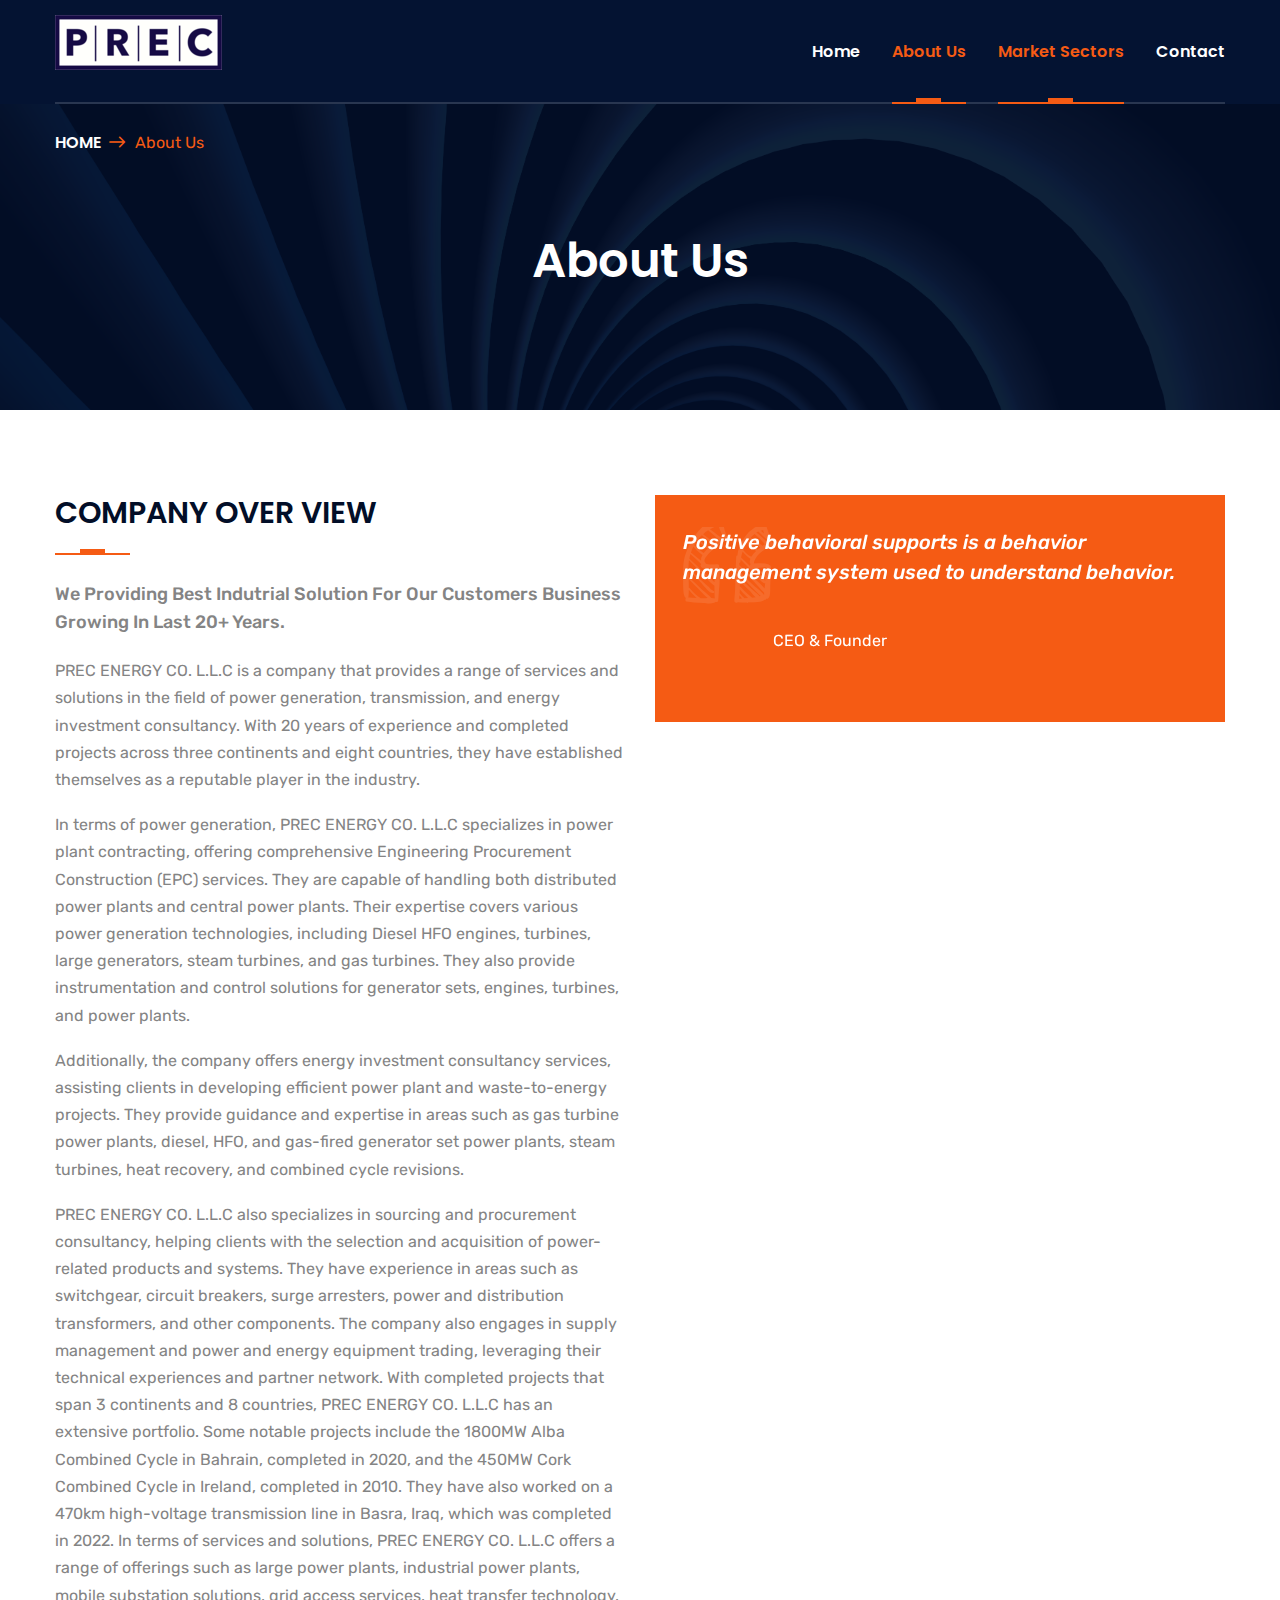
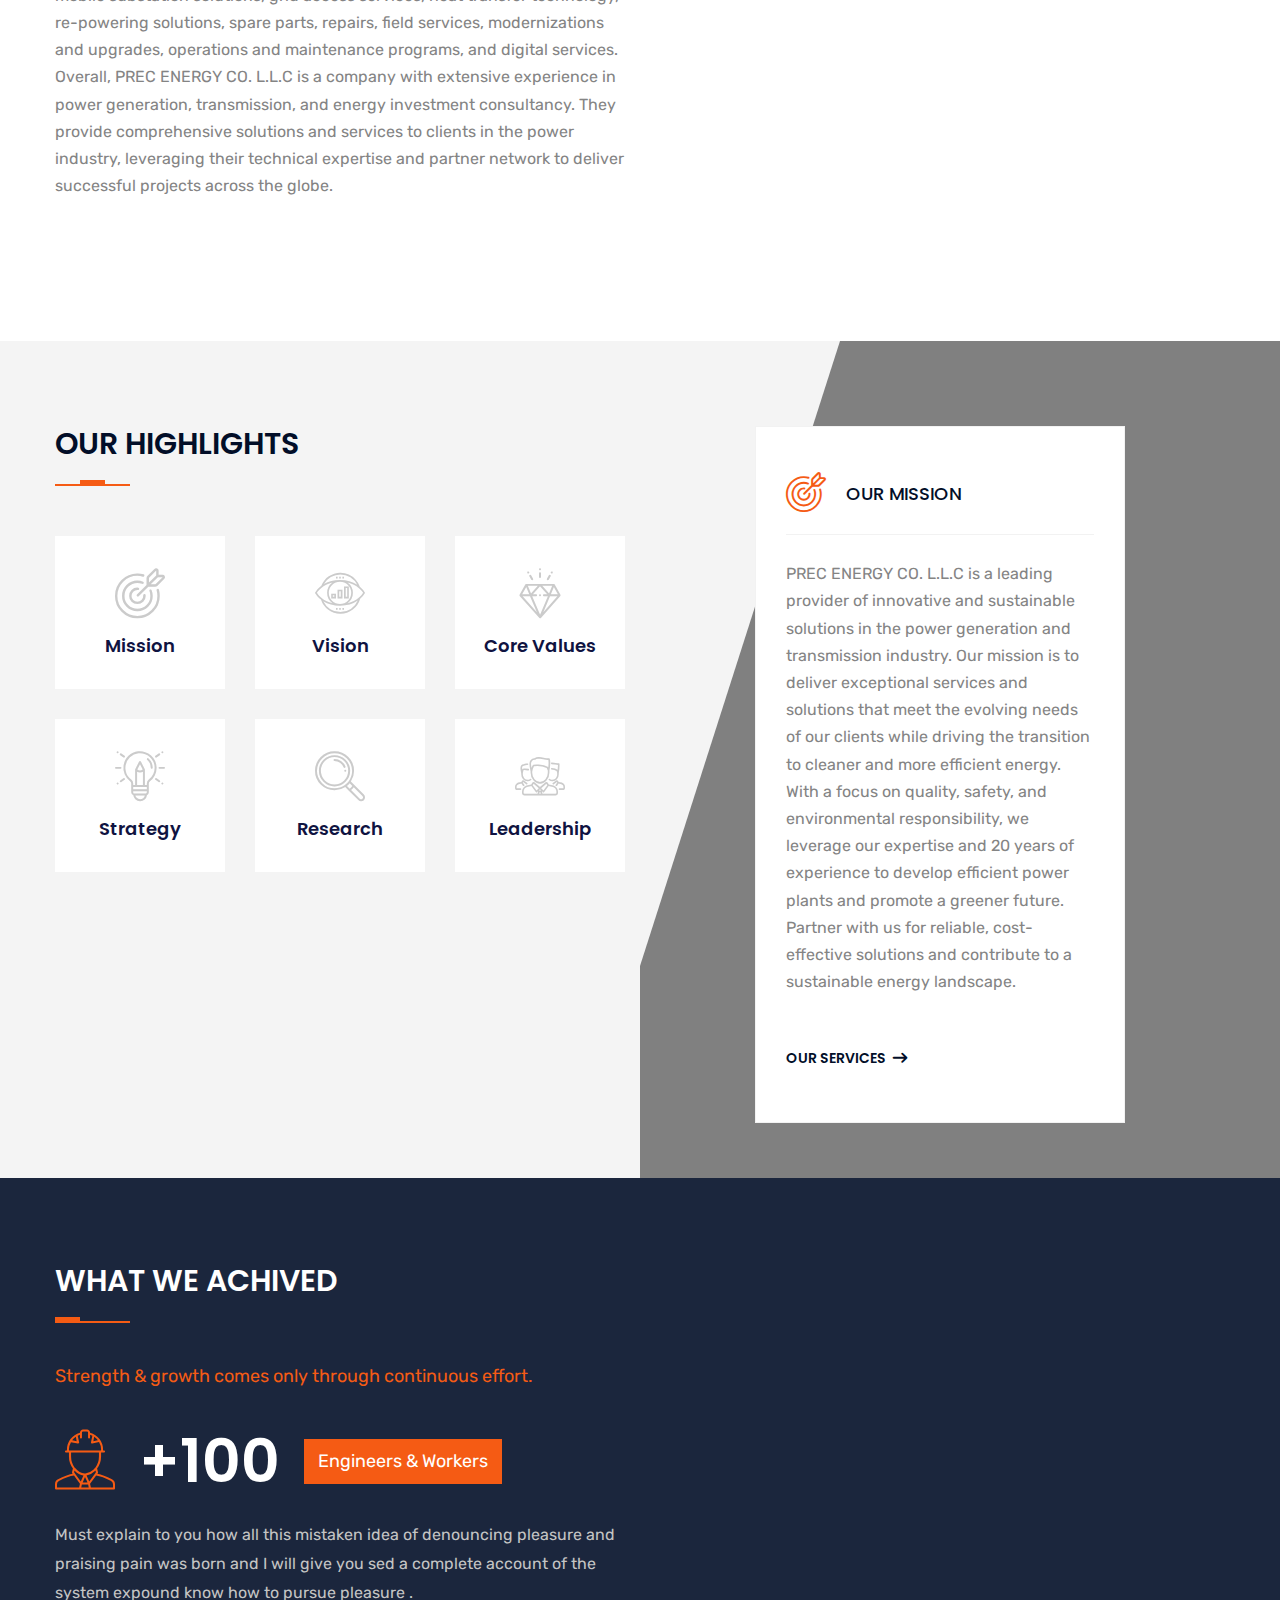
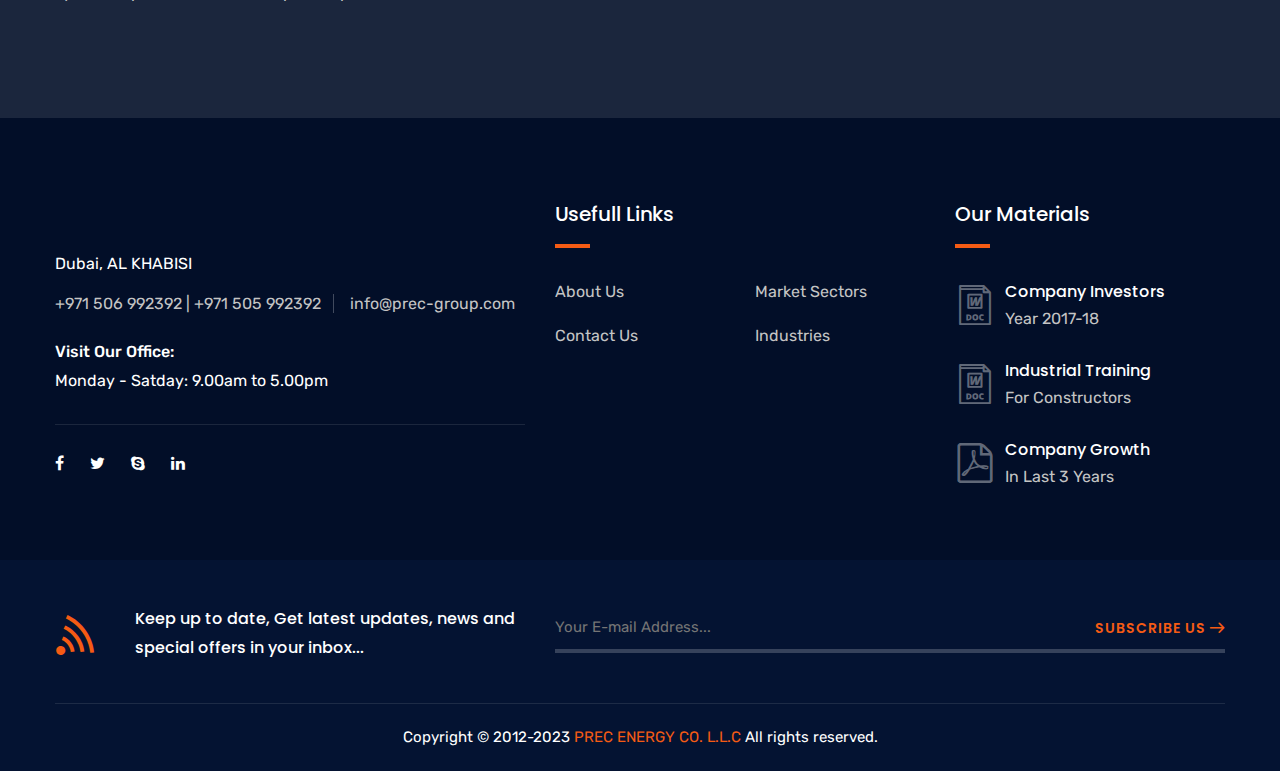
==== about.html @ f9bca12a "Update about.html" ====
<!DOCTYPE html>
<html>
<head>
<meta charset="utf-8">
<title>PREC ENERGY | About Us</title>
<!-- Stylesheets -->
<link href="css/bootstrap.css" rel="stylesheet">
<link href="css/style.css" rel="stylesheet">
<link href="css/responsive.css" rel="stylesheet">
<!--<link href="css/color.css" rel="stylesheet">-->

<link rel="shortcut icon" href="images/favicon.png" type="image/x-icon">
<link rel="icon" href="images/favicon.png" type="image/x-icon">
<!-- Responsive -->
<meta http-equiv="X-UA-Compatible" content="IE=edge">
<meta name="viewport" content="width=device-width, initial-scale=1.0, maximum-scale=1.0, user-scalable=0">
<!--[if lt IE 9]><script src="https://cdnjs.cloudflare.com/ajax/libs/html5shiv/3.7.3/html5shiv.js"></script><![endif]-->
<!--[if lt IE 9]><script src="js/respond.js"></script><![endif]-->
</head>

<body>

<div class="page-wrapper">
 	
    <!-- Preloader -->
    <div class="preloader"></div>
 	
    <!-- Main Header-->
    <header class="main-header">
    
        <!-- Main Box -->
    	<div class="main-box">
        	<div class="auto-container">
            	<div class="outer-container clearfix">
                    <!--Logo Box-->
                    <div class="logo-box">
                        <div class="logo"><a href="index.html"><img src="images/logo.png" alt=""></a></div>
                    </div>
                    
                    <!--Nav Outer-->
                    <div class="nav-outer clearfix">
                    
                        <!-- Main Menu -->
                        <nav class="main-menu">
                            <div class="navbar-header">
                                <!-- Toggle Button -->    	
                                <button type="button" class="navbar-toggle" data-toggle="collapse" data-target=".navbar-collapse">
                                    <span class="icon-bar"></span>
                                    <span class="icon-bar"></span>
                                    <span class="icon-bar"></span>
                                </button>
                            </div>
                            
                            <div class="navbar-collapse collapse clearfix">
                                <ul class="navigation clearfix">
                                    <li class="dropdown"><a href="#">Home</a>
                                    	<ul>
                                            <li><a href="index.html">Homepage</a></li>
                                            </li>
                                        </ul>
                                    </li>
                                    <li class="current"><a href="about.html">About us</a></li>
                                    <li class="current"><a href="#">Market Sectors</a>
                                    	<ul>
                                        </ul>
                                    </li>
                                    <li><a href="contact.html">Contact</a></li>
                                 </ul>
                            </div>
                        </nav>
                        <!-- Main Menu End-->
                        
                    
            	</div>    
            </div>
        </div>
    	
        <!--Sticky Header-->
        <div class="sticky-header">
        	<div class="auto-container">
            	
                <div class="outer-container clearfix">
                    <!--Logo Box-->
                    <div class="logo-box pull-left">
                        <div class="logo"><a href="index.html"><img src="images/logo-small.png" alt=""></a></div>
                    </div>
                    
                    <!--Nav Outer-->
                    <div class="nav-outer clearfix">
                        <!-- Main Menu -->
                        <nav class="main-menu">
                            <div class="navbar-header">
                                <!-- Toggle Button -->    	
                                <button type="button" class="navbar-toggle" data-toggle="collapse" data-target=".navbar-collapse">
                                    <span class="icon-bar"></span>
                                    <span class="icon-bar"></span>
                                    <span class="icon-bar"></span>
                                </button>
                            </div>
                            
                            <div class="navbar-collapse collapse clearfix">
                                <ul class="navigation clearfix">
                                    <li class="dropdown"><a href="#">Home</a>
                                    	<ul>
                                            <li><a href="index.html">Homepage</a></li>
                                                <ul>
                                                    <li><a href="index.html">Header</a></li>
                                                </ul>
                                            </li>
                                        </ul>
                                    </li>
                                    <li class="current dropdown"><a href="#">About Us</a>
                                    	<ul>
                                            <li><a href="about.html">About us</a></li>
                                        </ul>
                                    </li>
                                    <li class="dropdown"><a href="#">Market Sectors</a>
                                    	<ul>
                                            <li><a href="market-sectors.html">Market Sectors</a></li>
                                        </ul>
                                    </li>
                                    <li class="dropdown"><a href="#">Projects</a>
                                    	<ul>
                                            <li><a href="projects.html">Projects</a></li>
                                        </ul>
                                    </li>
                                    <li><a href="contact.html">Contact</a></li>
                                 </ul>
                            </div>
                        </nav>
                        <!-- Main Menu End-->
                        
                    </div>
                    <!--Nav Outer End-->
                    
            	</div>
                
            </div>
        </div>
        <!--End Sticky Header-->
        
    </header>
    <!--End Main Header -->
    
    <!--Page Title-->
    <section class="page-title" style="background-image:url(images/background/test.jpg)">
    	<div class="auto-container">
        	<ul class="page-breadcrumb">
            	<li><a href="index.html">Home</a></li>
                <li>About Us</li>
            </ul>
        	<h1>About Us</h1>
        </div>
    </section>
    <!--End Page Title-->
    
    <!--Company Section-->
    <section class="company-section">
    	<div class="auto-container">
        	<div class="row clearfix">
            	
                <!--Content Column-->
                <div class="content-column col-md-6 col-sm-12 col-xs-12">
                	<div class="inner-column">
                    	<div class="sec-title">
                        	<h2>Company Over View</h2>
                            <div class="separator centered"></div>
                        </div>
                        <div class="bold-text">We Providing Best Indutrial Solution For Our Customers Business Growing In Last 20+ Years.</div>
                        <div class="text">
                        	<p>PREC ENERGY CO. L.L.C is a company that provides a range of services and solutions in the field of power generation, transmission, and energy investment consultancy. With 20 years of experience and completed projects across three continents and eight countries, they have established themselves as a reputable player in the industry.</p>
                            <p>In terms of power generation, PREC ENERGY CO. L.L.C specializes in power plant contracting, offering comprehensive Engineering Procurement Construction (EPC) services. They are capable of handling both distributed power plants and central power plants. Their expertise covers various power generation technologies, including Diesel HFO engines, turbines, large generators, steam turbines, and gas turbines. They also provide instrumentation and control solutions for generator sets, engines, turbines, and power plants.</p>
			<p>Additionally, the company offers energy investment consultancy services, assisting clients in developing efficient power plant and waste-to-energy projects. They provide guidance and expertise in areas such as gas turbine power plants, diesel, HFO, and gas-fired generator set power plants, steam turbines, heat recovery, and combined cycle revisions.</p>
			<p>PREC ENERGY CO. L.L.C also specializes in sourcing and procurement consultancy, helping clients with the selection and acquisition of power-related products and systems. They have experience in areas such as switchgear, circuit breakers, surge arresters, power and distribution transformers, and other components.

The company also engages in supply management and power and energy equipment trading, leveraging their technical experiences and partner network.

With completed projects that span 3 continents and 8 countries, PREC ENERGY CO. L.L.C has an extensive portfolio. Some notable projects include the 1800MW Alba Combined Cycle in Bahrain, completed in 2020, and the 450MW Cork Combined Cycle in Ireland, completed in 2010. They have also worked on a 470km high-voltage transmission line in Basra, Iraq, which was completed in 2022.

In terms of services and solutions, PREC ENERGY CO. L.L.C offers a range of offerings such as large power plants, industrial power plants, mobile substation solutions, grid access services, heat transfer technology, re-powering solutions, spare parts, repairs, field services, modernizations and upgrades, operations and maintenance programs, and digital services.

Overall, PREC ENERGY CO. L.L.C is a company with extensive experience in power generation, transmission, and energy investment consultancy. They provide comprehensive solutions and services to clients in the power industry, leveraging their technical expertise and partner network to deliver successful projects across the globe.</p>
                        </div>
                        <div class="signature"><img src="images/resource/signature.png" alt="" /></div>
                    </div>
                </div>
                
                <!--Image Column-->
                <div class="image-column col-md-6 col-sm-12 col-xs-12">
                	<div class="inner-column">
                    	<div class="image">
                        	<img src="images/resource/company.jpg" alt="" />
                        </div>
                        <div class="carousel-box">
                        	<div class="single-item-carousel owl-carousel owl-box">
                            
                                <div class="testimonial-block-six">
                                    <div class="inner">
                                        <div class="quote-icon">
                                            <span class="icon flaticon-left-quote-sketch"></span>
                                        </div>
                                        <div class="text">Positive behavioral supports is a behavior management system used to understand behavior. </div>
                                        <div class="author-box">
                                            <div class="author-inner">
                                                <div class="image"><img src="images/resource/author-6.jpg" alt="" /></div>
                                                <div class="designation">CEO & Founder</div>
                                            </div>
                                        </div>
                                    </div>
                                </div>
                                
                                <div class="testimonial-block-six">
                                    <div class="inner">
                                        <div class="quote-icon">
                                            <span class="icon flaticon-left-quote-sketch"></span>
                                        </div>
                                        <div class="text">Positive behavioral supports is a behavior management system used to understand behavior. </div>
                                        <div class="author-box">
                                            <div class="author-inner">
                                                <div class="image"><img src="images/resource/author-6.jpg" alt="" /></div>
                                                <div class="designation">CEO & Founder</div>
                                            </div>
                                        </div>
                                    </div>
                                </div>
                                
                                <div class="testimonial-block-six">
                                    <div class="inner">
                                        <div class="quote-icon">
                                            <span class="icon flaticon-left-quote-sketch"></span>
                                        </div>
                                        <div class="text">Positive behavioral supports is a behavior management system used to understand behavior. </div>
                                        <div class="author-box">
                                            <div class="author-inner">
                                                <div class="image"><img src="images/resource/author-6.jpg" alt="" /></div>
                                                <div class="designation">CEO & Founder</div>
                                            </div>
                                        </div>
                                    </div>
                                </div>
                                
                            </div>
                        </div>
                    </div>
                </div>
                
            </div>
        </div>
    </section>
    <!--End Company Section-->
    
    <!--Highlights Section-->
    <section class="highlights-section">
    	<div class="image-layer" style="background-image:url(images/background/10.jpg)"></div>
    	<div class="auto-container">
        	<div class="row clearfix">
            	
                <!--Content Column-->
                <div class="content-column col-md-6 col-sm-12 col-xs-12">
                	<div class="inner-column">
                    	<div class="sec-title">
                        	<h2>Our Highlights</h2>
                            <div class="separator centered"></div>
                        </div>
                        
                        <div class="row clearfix">
                        	
                            <!--Hightlight Block-->
                            <div class="hightlight-block col-md-4 col-sm-6 col-xs-12">
                            	<div class="hightlight-inner">
                                	<div class="icon-box">
                                    	<span class="icon flaticon-target"></span>
                                    </div>
                                    <h3>Mission</h3>
                                    <a href="#" class="overlay-link"></a>
                                </div>
                            </div>
                            
                            <!--Hightlight Block-->
                            <div class="hightlight-block col-md-4 col-sm-6 col-xs-12">
                            	<div class="hightlight-inner">
                                	<div class="icon-box">
                                    	<span class="icon flaticon-graph"></span>
                                    </div>
                                    <h3>Vision</h3>
                                    <a href="#" class="overlay-link"></a>
                                </div>
                            </div>
                            
                            <!--Hightlight Block-->
                            <div class="hightlight-block col-md-4 col-sm-6 col-xs-12">
                            	<div class="hightlight-inner">
                                	<div class="icon-box">
                                    	<span class="icon flaticon-quality"></span>
                                    </div>
                                    <h3>Core Values</h3>
                                    <a href="#" class="overlay-link"></a>
                                </div>
                            </div>
                            
                            <!--Hightlight Block-->
                            <div class="hightlight-block col-md-4 col-sm-6 col-xs-12">
                            	<div class="hightlight-inner">
                                	<div class="icon-box">
                                    	<span class="icon flaticon-idea"></span>
                                    </div>
                                    <h3>Strategy</h3>
                                    <a href="#" class="overlay-link"></a>
                                </div>
                            </div>
                            
                            <!--Hightlight Block-->
                            <div class="hightlight-block col-md-4 col-sm-6 col-xs-12">
                            	<div class="hightlight-inner">
                                	<div class="icon-box">
                                    	<span class="icon flaticon-loupe"></span>
                                    </div>
                                    <h3>Research</h3>
                                    <a href="#" class="overlay-link"></a>
                                </div>
                            </div>
                            
                            <!--Hightlight Block-->
                            <div class="hightlight-block col-md-4 col-sm-6 col-xs-12">
                            	<div class="hightlight-inner">
                                	<div class="icon-box">
                                    	<span class="icon flaticon-people-1"></span>
                                    </div>
                                    <h3>Leadership</h3>
                                    <a href="#" class="overlay-link"></a>
                                </div>
                            </div>
                            
                        </div>
                        
                    </div>
                </div>
                
                <!--Services Column-->
                <div class="services-column col-md-6 col-sm-12 col-xs-12">
                	<div class="inner-column">
                        <div class="upper-box">
                            <div class="icon flaticon-target"></div>
                            <h2>Our Mission</h2>
                        </div>
                        <div class="text">PREC ENERGY CO. L.L.C is a leading provider of innovative and sustainable solutions in the power generation and transmission industry. Our mission is to deliver exceptional services and solutions that meet the evolving needs of our clients while driving the transition to cleaner and more efficient energy. With a focus on quality, safety, and environmental responsibility, we leverage our expertise and 20 years of experience to develop efficient power plants and promote a greener future. Partner with us for reliable, cost-effective solutions and contribute to a sustainable energy landscape.</div>
                        <a href="market-sectors.html" class="services">Our Services <span class="icon flaticon-arrow-pointing-to-right"></span></a>
                    </div>
                </div>
                
            </div>
        </div>
    </section>
    <!--End Highlights Section-->
    
    
    <!--Achived Section-->
    <section class="achived-section" style="background-image:url(images/background/11.jpg)">
    	<div class="auto-container">
        	<div class="row clearfix">
            	
                <!--Title Column-->
                <div class="title-column col-md-6 col-sm-12 col-xs-12">
                	<div class="inner-column">
                    	<div class="sec-title light">
                        	<h2>What We Achived</h2>
                            <div class="separator"></div>
                        </div>
                        <div class="title">Strength & growth comes only through continuous effort.</div>
                        <ul class="achived-list">
                        	<li class="icon flaticon-engineer"></li>
                            <li class="number">+100</li>
                            <li><a href="#">Engineers & Workers</a></li>
                        </ul>
                        <div class="text">Must explain to you how all this mistaken idea of denouncing pleasure and praising pain was born and I will give you sed a complete account of the system expound  know how to pursue pleasure .</div>
                    </div>
                </div>
                <!--Graph Column-->
                <div class="graph-column col-md-6 col-sm-12 col-xs-12">
                	<div class="inner-column">
                    	
                        <!--Progress Levels-->
                        <div class="progress-levels">
                            <div class="row clearfix">
                            
                                <!--Skill Box-->
                                <div class="progress-box wow">
                                    <div class="inner count-box">
                                        <div class="bar">
                                            <div class="bar-innner">
                                                <div class="bar-fill" data-percent="90">
                                                	<div class="skill-percent">
                                                		<span class="count-text" data-speed="3000" data-stop="95">0</span>
                                                		<span class="percent">%</span>
                                                    </div>
                                                </div>
                                            </div>
                                        </div>
                                        <div class="text">Production</div>
                                    </div>
                                </div>
                                
                                <!--Skill Box-->
                                <div class="progress-box wow">
                                    <div class="inner count-box">
                                        <div class="bar">
                                            <div class="bar-innner">
                                                <div class="bar-fill" data-percent="45">
                                                	<div class="skill-percent">
                                                		<span class="count-text" data-speed="3000" data-stop="45">0</span>
                                                		<span class="percent">%</span>
                                                    </div>
                                                </div>
                                            </div>
                                        </div>
                                        <div class="text">EPC Works</div>
                                    </div>
                                </div>
                                
                                <!--Skill Box-->
                                <div class="progress-box wow">
                                    <div class="inner count-box">
                                        <div class="bar">
                                            <div class="bar-innner">
                                                <div class="bar-fill" data-percent="85">
                                                	<div class="skill-percent">
                                                		<span class="count-text" data-speed="3000" data-stop="85">0</span>
                                                		<span class="percent">%</span>
                                                    </div>
                                                </div>
                                            </div>
                                        </div>
                                        <div class="text">Domestic</div>
                                    </div>
                                </div>
                                
                                <!--Skill Box-->
                                <div class="progress-box wow">
                                    <div class="inner count-box">
                                        <div class="bar">
                                            <div class="bar-innner">
                                                <div class="bar-fill" data-percent="70">
                                                	<div class="skill-percent">
                                                		<span class="count-text" data-speed="3000" data-stop="70">0</span>
                                                		<span class="percent">%</span>
                                                    </div>
                                                </div>
                                            </div>
                                        </div>
                                        <div class="text">International</div>
                                    </div>
                                </div>
                                
                                <!--Skill Box-->
                                <div class="progress-box wow">
                                    <div class="inner count-box">
                                        <div class="bar">
                                            <div class="bar-innner">
                                                <div class="bar-fill" data-percent="90">
                                                	<div class="skill-percent">
                                                		<span class="count-text" data-speed="3000" data-stop="100">0</span>
                                                		<span class="percent">%</span>
                                                    </div>
                                                </div>
                                            </div>
                                        </div>
                                        <div class="text">Satisfaction</div>
                                    </div>
                                </div>
                                
                            </div>
                        </div>
                        
                    </div>
                </div>
                
            </div>
        </div>
    </section>
    <!--End Achived Section-->

    
    <!--Main Footer-->
    <footer class="main-footer">
    	<div class="auto-container">
        	<!--Widgets Section-->
            <div class="widgets-section">
            	<div class="row clearfix">
                	
                    <!--Column-->
                    <div class="column col-md-5 col-sm-6 col-xs-12">
						<div class="footer-widget logo-widget">
							<div class="logo">
                            	<a href="index.html"><img src="images/footer-logo.png" alt="" /></a>
                            </div>
                            <div class="widget-content">
                            	<div class="text">Dubai, AL KHABISI</div>
                                <ul class="list">
                                	<li> +971 506 992392 | +971 505 992392 </li>
                                    <li>info@prec-group.com</li>
                                </ul>
                                <div class="timing">
                                	<span>Visit Our Office:</span>Monday - Satday: 9.00am to 5.00pm
                                </div>
                                <ul class="social-icon-one">
                                    <li><a href="#"><span class="fa fa-facebook"></span></a></li>
                                    <li><a href="#"><span class="fa fa-twitter"></span></a></li>
                                    <li><a href="#"><span class="fa fa-skype"></span></a></li>
                                    <li><a href="#"><span class="fa fa-linkedin"></span></a></li>
                                </ul>
                            </div>
                        </div>
                    </div>
                    
                    <!--Column-->
                    <div class="column col-md-4 col-sm-6 col-xs-12">
						<div class="footer-widget links-widget">
                        	<div class="footer-title">
                            	<h2>Usefull Links</h2>
                            </div>
                            <div class="row clearfix">
                                <div class="column col-md-6 col-sm-6 col-xs-12">
                                	<ul class="links">
                                    	<li><a href="#">About Us</a></li>
                                        <li><a href="#">Contact Us</a></li>
                                    </ul>
                                </div>
                                <div class="column col-md-6 col-sm-6 col-xs-12">
                                	<ul class="links">
                                    	<li><a href="#">Market Sectors</a></li>
                                        <li><a href="#">Industries</a></li>
                                    </ul>
                                </div>
                            </div>
                        </div>
                    </div>
                    
                    <!--Column-->
                    <div class="column col-md-3 col-sm-6 col-xs-12">
						<div class="footer-widget material-widget">
                        	<div class="footer-title">
                            	<h2>Our Materials</h2>
                            </div>
                            <ul class="list-style-two">
                            	<li><span class="icon flaticon-doc"></span><a href="#">Company Investors</a>Year 2017-18</li>
                                <li><span class="icon flaticon-doc"></span><a href="#">Industrial Training</a>For Constructors</li>
                                <li><span class="icon flaticon-pdf"></span><a href="#">Company Growth</a>In Last 3 Years</li>
                            </ul>
                        </div>
                    </div>
                    
                </div>
            </div>
        </div>
        <div class="footer-bottom">
        	<div class="auto-container">
                <div class="row clearfix">
                    
                    <!--Title Column-->
                    <div class="title-column col-md-5 col-sm-12 col-xs-12">
                        <div class="text"><span class="icon flaticon-rss-updates-subscription"></span> Keep up to date, Get latest updates, news and special offers in your inbox...</div>
                    </div>
                    <!--Subscribe Column-->
                    <div class="subscribe-column col-md-7 col-sm-12 col-xs-12">
                        <div class="subscribe-form">
                            <form method="post" action="contact.html">
                                <div class="form-group">
                                    <input type="email" name="email" value="" placeholder="Your E-mail Address..." required="">
                                    <button type="submit" class="theme-btn">Subscribe Us <span class="flaticon-right-arrow-1"></span></button>
                                </div>
                            </form>
                        </div>
                    </div>
                    
                </div>
                
                <div class="copyright">Copyright © 2012-2023 <a href="#">PREC ENERGY CO. L.L.C</a> All rights reserved.</div>
                
            </div>
        </div>
    </footer>
    
</div>
<!--End pagewrapper-->

<!--Scroll to top-->
<div class="scroll-to-top scroll-to-target" data-target="html"><span class="icon fa fa-angle-double-up"></span></div>

<script src="js/jquery.js"></script>
<script src="js/bootstrap.min.js"></script>
<script src="js/jquery.fancybox.js"></script>
<script src="js/owl.js"></script>
<script src="js/wow.js"></script>
<script src="js/jquery-ui.js"></script>
<script src="js/knob.js"></script>
<script src="js/appear.js"></script>
<script src="js/script.js"></script>

</body>
</html>
---- css/style.css ----
/* The Metron - Industry and Factory HTML Template */

/************ TABLE OF CONTENTS ***************
1. Fonts
2. Reset
3. Global
4. Main Header / Style Two / Style Three
5. Main Slider
6. Services Section
7. Score Section
8. Features Section
9. Marketing Section
10. Case Section
11. Testimonial Section
12. Pricing Section
13. Partners Section
14. Main Footer
15. Page Title
16. Accordian Section
17. Sidebar Widgets
18. Quote Form Section
19. About Section
20. Team Section
21. Clients Section
22. Seo Section
23. Error Section
24. Comming Soon Section
25. Pricing Section
26. Contact Form Section

**********************************************/

@import url('https://fonts.googleapis.com/css?family=Hind:300,400,500,600,700|Poppins:100,100i,200,200i,300,300i,400,400i,500,500i,600,600i,700,700i,800,800i,900,900i|Rubik:300,300i,400,400i,500,500i,700,700i,900,900i');

/*font-family: 'Rubik', sans-serif;
font-family: 'Poppins', sans-serif;
font-family: 'Hind', sans-serif;*/

@import url('font-awesome.css');
@import url('flaticon.css');
@import url('animate.css');
@import url('hover.css');
@import url('owl.css');
@import url('jquery-ui.css');
@import url('jquery.fancybox.min.css');
@import url('jquery.bootstrap-touchspin.css');

/*** 

====================================================================
	Reset
====================================================================

 ***/
 
* {
	margin:0px;
	padding:0px;
	border:none;
	outline:none;
}

/*** 

====================================================================
	Global Settings
====================================================================

 ***/

body {
	font-size:15px;
	color:#777777;
	line-height:1.8em;
	font-weight:400;
	background:#ffffff;
	-webkit-font-smoothing: antialiased;
	-moz-font-smoothing: antialiased;
	font-family: 'Rubik', sans-serif;
}

a{
	text-decoration:none;
	cursor:pointer;
	color:#f55b14;
}

a:hover,a:focus,a:visited{
	text-decoration:none;
	outline:none;
}

h1,h2,h3,h4,h5,h6 {
	position:relative;
	font-weight:normal;
	margin:0px;
	background:none;
	line-height:1.6em;
	font-family: 'Poppins', sans-serif;
}

input,button,select,textarea{
	font-family: 'Rubik', sans-serif;
}

textarea{
	overflow:hidden;	
}

.theme_color{
	color:#f55b14;
}

p,.text{
	position:relative;
	line-height:1.8em;	
	font-family: 'Rubik', sans-serif;
}

.page-wrapper section{
	position:relative;
	z-index:5;	
}

.strike-through{
	text-decoration:line-through;	
}

.auto-container{
	position:static;
	max-width:1200px;
	padding:0px 15px;
	margin:0 auto;
}

.page-wrapper{
	position:relative;
	margin:0 auto;
	width:100%;
	min-width:300px;
}

.grey-bg{
	background-color:#f8f8f8;
}

ul,li{
	list-style:none;
	padding:0px;
	margin:0px;	
}

.theme-btn{
	display:inline-block;
	transition:all 0.3s ease;
	-moz-transition:all 0.3s ease;
	-webkit-transition:all 0.3s ease;
	-ms-transition:all 0.3s ease;
	-o-transition:all 0.3s ease;
}

.centered{
	text-align:center;	
}

/*List Style One*/

.list-style-one{
	position:relative;
}

.list-style-one li{
	position:relative;
	padding-left:48px;
	margin-bottom:22px;
	color:#848484;
	font-size:16px;
	font-weight:400;
}

.list-style-one li strong{
	position:relative;
	display:block;
	color:#020e28;
	font-size:18px;
	font-weight:500;
}

.list-style-one li:before{
	position:absolute;
	content: "\f12a";
	left:0px;
	top:14px;
	color:#f55b14;
	font-size:22px;
	font-family: "Flaticon";
}

/*List Style Two*/

.list-style-two{
	position:relative;
}

.list-style-two li{
	position:relative;
	padding-left:50px;
	color:#c4c4c4;
	font-size:16px;
	margin-bottom:25px;
}

.list-style-two li .icon{
	position:absolute;
	left:0px;
	top:7px;
	line-height:1em;
	font-size:40px;
	font-weight:400;
	transition:all 0.3s ease;
	-moz-transition:all 0.3s ease;
	-webkit-transition:all 0.3s ease;
	-ms-transition:all 0.3s ease;
	-o-transition:all 0.3s ease;
	color:rgba(255,255,255,0.40);
}

.list-style-two li a{
	position:relative;
	font-weight:500;
	display:block;
	color:#ffffff;
	transition:all 0.3s ease;
	-moz-transition:all 0.3s ease;
	-webkit-transition:all 0.3s ease;
	-ms-transition:all 0.3s ease;
	-o-transition:all 0.3s ease;
	font-family: 'Poppins', sans-serif;
}

.list-style-two li:hover a{
	color:#f55b14;
	text-decoration:underline;
}

.list-style-two li:hover .icon{
	color:#f55b14;
}

/*List Style Three*/

.list-style-three{
	position:relative;
}

.list-style-three li{
	position:relative;
	margin-bottom:15px;
	color:#848484;
	font-size:15px;
	font-weight:400;
	padding-left:46px;
	padding-bottom:12px;
	border-bottom:1px solid #e6e6e6;
	font-family: 'Rubik', sans-serif;
}

.list-style-three li:last-child{
	margin-bottom:0px;
	padding-bottom:0px;
	border:none;
}

.list-style-three li .icon{
	position:absolute;
	left:0px;
	top:12px;
	color:#f55b14;
	line-height:1em;
	font-size:24px;
}

.list-style-three li strong{
	position:relative;
	color:#020e28;
	font-size:16px;
	font-weight:600;
	display:block;
	font-family: 'Poppins', sans-serif;
}

/*List Style Four*/

.list-style-four{
	position:relative;
}

.list-style-four li{
	position:relative;
	margin-bottom:6px;
	color:#ffffff;
	font-size:18px;
	font-weight:500;
	padding-left:30px;
}

.list-style-four li:before{
	position:absolute;
	content:'\f178';
	left:0px;
	top:3px;
	color:#ffffff;
	line-height:1em;
	font-size:16px;
	font-family: 'FontAwesome';
}

/*List Style Five*/

.list-style-five{
	position:relative;
}

.list-style-five li{
	position:relative;
	margin-bottom:15px;
	color:#848484;
	font-size:16px;
	font-weight:400;
	padding-left:30px;
}

.list-style-five li:before{
	position:absolute;
	content:'\f178';
	left:0px;
	top:3px;
	color:#f55b14;
	line-height:1em;
	font-size:16px;
	font-family: 'FontAwesome';
}

/*Btn Style One*/

.btn-style-one{
	position:relative;
	line-height:24px;
	color:#ffffff;
	font-size:14px;
	font-weight:600;
	background:#f55b14;
	display:inline-block;
	padding:13px 22px;
	border-radius:50px;
	letter-spacing:1px;
	text-transform:uppercase;
	border:2px solid #f55b14;
	transition:all 0.3s ease;
	-moz-transition:all 0.3s ease;
	-webkit-transition:all 0.3s ease;
	-ms-transition:all 0.3s ease;
	-o-transition:all 0.3s ease;
	font-family: 'Poppins', sans-serif;
}

.btn-style-one .icon{
	position:relative;
	top:2px;
	font-size:18px;
	margin-right:4px;
	margin-left:5px;
}

.btn-style-one:hover{
	color:#f55b14;
	border-color:#f55b14;
	background:none;
}

/*Btn Style Two*/

.btn-style-two{
	position:relative;
	line-height:24px;
	color:#ffffff;
	font-size:14px;
	font-weight:700;
	background:#020e28;
	display:inline-block;
	padding:12px 49px;
	border-radius:50px;
	text-transform:uppercase;
	border:2px solid #020e28;
	font-family: 'Poppins', sans-serif;
}

.btn-style-two:hover{
	color:#ffffff;
	background:#f55b14;
	border-color:#f55b14;
}

/*Btn Style Three*/

.btn-style-three{
	position:relative;
	line-height:24px;
	color:#ffffff;
	font-size:14px;
	font-weight:700;
	background:#f55b14;
	display:inline-block;
	padding:12px 49px;
	border-radius:50px;
	text-transform:uppercase;
	border:2px solid #f55b14;
	font-family: 'Poppins', sans-serif;
}

.btn-style-three:hover{
	color:#ffffff;
	background:#020e28;
	border-color:#020e28;
}

.preloader{ position:fixed; left:0px; top:0px; width:100%; height:100%; z-index:999999; background-color:#ffffff; background-position:center center; background-repeat:no-repeat; background-image:url(../images/icons/preloader.svg);}

img{
	display:inline-block;
	max-width:100%;
	height:auto;	
}

/*** 

====================================================================
	Fancy Box
====================================================================

***/

.fancybox-next span,
.fancybox-prev span{
	background-image:none !important;
	width:44px !important;
	height:44px !important;
	line-height:44px !important;
	text-align:center;
}

.fancybox-next span:before,
.fancybox-prev span:before{
	content:'';
	position:absolute;
	font-family: 'FontAwesome';
	left:0px;
	top:0px;
	font-size:12px;
	width:44px !important;
	height:44px !important;
	line-height:44px !important;
	background-color:rgba(28,28,28,0.40) !important;
	color:#ffffff;
	visibility:visible;
	transition: all 300ms ease;
	-webkit-transition: all 300ms ease;
	-ms-transition: all 300ms ease;
	-o-transition: all 300ms ease;
	-moz-transition: all 300ms ease;
}

.fancybox-next span:before{
	content:'\f178';
}

.fancybox-prev span:before{
	content:'\f177';
}

.fancybox-next:hover span:before,
.fancybox-prev:hover span:before{
	background-color:#ffffff !important;
	color:#000000;	
}

.fancybox-type-image .fancybox-close{
	right:0px;
	top:0px;
	width:45px;
	height:45px;
	background:url(../images/icons/icon-cross.png) center center no-repeat;
	background-color:rgba(17,17,17,0.50) !important;	
}

.fancybox-type-image .fancybox-close:hover{
	background-color:#000000 !important;	
}

.fancybox-type-image .fancybox-skin{
	padding:0px !important;	
}

/*** 

====================================================================
	Social Icon One
====================================================================

***/

.social-icon-one{
	position:relative;
}

.social-icon-one li{
	position:relative;
	margin-left:20px;
	display:inline-block;
}

.social-icon-one li a{
	position:relative;
	font-size:16px;
	color:#ffffff;
	-webkit-transition:all 300ms ease;
	-ms-transition:all 300ms ease;
	-o-transition:all 300ms ease;
	-moz-transition:all 300ms ease;
	transition:all 300ms ease;
}

.social-icon-one li a:hover{
	color:#f55b14;
}

/*** 

====================================================================
	Social Icon Two
====================================================================

***/

.social-icon-two{
	position:relative;
}

.social-icon-two li{
	position:relative;
	margin:0px 5px;
	display:inline-block;
}

.social-icon-two li a{
	position:relative;
	width:40px;
	height:40px;
	font-size:14px;
	color:#848484;
	line-height:40px;
	border-radius:50%;
	text-align:center;
	display:inline-block;
	background-color:#ffffff;
	-webkit-transition:all 300ms ease;
	-ms-transition:all 300ms ease;
	-o-transition:all 300ms ease;
	-moz-transition:all 300ms ease;
	transition:all 300ms ease;
}

.social-icon-two li a:hover{
	color:#ffffff;
	background-color:#f55b14;
}

/*** 

====================================================================
	Social Icon Three
====================================================================

***/

.social-icon-three{
	position:relative;
}

.social-icon-three li{
	position:relative;
	margin-right:15px;
	display:inline-block;
}

.social-icon-three li a{
	position:relative;
	font-size:14px;
	color:#9b9b9b;
	-webkit-transition:all 300ms ease;
	-ms-transition:all 300ms ease;
	-o-transition:all 300ms ease;
	-moz-transition:all 300ms ease;
	transition:all 300ms ease;
}

.social-icon-three li a:hover{
	color:#f55b14;
}

/*** 

====================================================================
	Scroll To Top style
====================================================================

***/

.scroll-to-top{
	position:fixed;
	bottom:15px;
	right:15px;
	width:40px;
	height:70px;
	color:#ffffff;
	font-size:24px;
	text-transform:uppercase;
	line-height:65px;
	text-align:center;
	z-index:99999;
	cursor:pointer;
	border-radius:50px;
	background:#f55b14;
	display:none;
	border:2px solid #f55b14;
	-webkit-transition:all 300ms ease;
	-ms-transition:all 300ms ease;
	-o-transition:all 300ms ease;
	-moz-transition:all 300ms ease;
	transition:all 300ms ease;		
}

.scroll-to-top:hover{
	color:#f55b14;
	background:none;
}

/*** 

====================================================================
	Main Header style
====================================================================

***/

.main-header{
	position:relative;
	left:0px;
	top:0px;
	z-index:999;
	width:100%;
	background-color:#041332;
}

.main-header .header-top{
	position:relative;
	background:#f4f4f4;
}

.main-header .header-top .top-left{
	position:relative;
	float:left;
	padding:16px 0px 15px;
}

.main-header .header-top .top-left .links{
	position:relative;
	float:left;
	
}

.main-header .header-top .top-left .links li{
	position:relative;
	float:left;
	margin-right:18px;
	line-height:1em;
	color:#ababab;
	padding-right:18px;
}

.main-header .header-top .top-left .links li:after{
	content:'';
	position:absolute;
	right:0px;
	top:50%;
	margin-top:-7px;
	height:15px;
	border-right:1px solid #c3c3c3;
}

.header-style-two .header-top .top-left .links li:after{
	border-color:rgba(255,255,255,0.15);
}

.main-header .header-top .top-left ul li:last-child{
	margin-right:0px;
	padding-right:0px;
}

.main-header .header-top .top-left .links li:last-child:after{
	display:none;	
}

.main-header .header-top .top-left .links li .icon{
	position:relative;
	top:0px;
	color:#f55b14;
	font-size:18px;
	line-height:24px;
	margin-right:10px;
}

.main-header .header-top .top-left .links li a{
	position:relative;
	line-height:22px;
	color:#020e28;
	font-size:16px;
	font-weight:400;
	-moz-transition:all 500ms ease;
	-webkit-transition:all 500ms ease;
	-ms-transition:all 500ms ease;
	-o-transition:all 500ms ease;
	transition:all 500ms ease;
}

.header-style-two .header-top .top-left .links li a{
	color:#ffffff;
}

.main-header .header-top .top-left .links li a:hover{
	color:#f55b14;
}

.main-header .header-top .top-right{
	position:relative;
	float:right;
	padding:16px 0px;
}

.main-header .header-top .top-right ul li{
	position:relative;
	color:#808080;
	font-size:14px;
	float:left;
	line-height:1.6em;
	margin-right:20px;
}

.main-header .header-top .top-right ul li span{
	position:relative;
	margin:0px 5px;
}

.main-header .header-top .top-right ul li a{
	position:relative;
	color:#020e28;
	font-size:16px;
	-moz-transition:all 500ms ease;
	-webkit-transition:all 500ms ease;
	-ms-transition:all 500ms ease;
	-o-transition:all 500ms ease;
	transition:all 500ms ease;
}

.header-style-two .header-top .top-right ul li a,
.header-style-three .header-upper-two .header-upper-left .language a{
	color:#ffffff;
}

.header-style-three .header-upper-two .header-upper-left .info-box{
	position:relative;
	padding-left:20px;
	margin-left:20px;
	display:inline-block;
	border-left:2px solid rgba(255,255,255,0.20);
}

.header-style-three .header-upper-two .info-box ul li{
	position:relative;
	color:#ffffff;
	font-size:16px;
}

.header-style-three .header-upper-two .info-box ul li span{
	display:block;
	color:#f55b14;
}

.main-header .header-top .top-right ul li a .icon{
	position:relative;
	margin-right:12px;
	color:#f55b14;
}

.main-header .header-top .top-right > ul > li > a:hover{
	color:#f55b14;
	text-decoration:underline;
}

.main-header .header-top .top-right > ul{
	position:relative;
	float:left;
}

.main-header .header-top .top-right > ul > li:last-child{
	margin-right:0px;
	padding-left:12px;
}

.main-header .header-top .top-right > ul > li:last-child::before{
	position:absolute;
	content:'';
	left:0px;
	top:3px;
	width:1px;
	height:15px;
	background-color:#d0d0d0;
}

.header-style-two{
	background-color:#ffffff;
}

.header-style-two .header-top .top-right > ul > li:last-child::before{
	background-color:rgba(255,255,255,0.20);
}

.main-menu .navigation > li:last-child > ul{
	left:auto;
	right:0px;
}

.main-header .header-lower{
	position:relative;
	padding-top:30px;
	overflow:hidden;
}

.main-header .header-lower .lower-left{
	position:relative;
	margin-bottom:10px;
}

.main-header .header-lower .info-box{
    position: relative;
    float: left;
    min-height: 45px;
    margin-right: 28px;
    font-size: 14px;
    color: #5c657a;
    text-align: left;
	font-weight:500;
	line-height:1.8em;
	margin-bottom:20px;
    padding: 0px 28px 0px 50px;
	border-right:2px solid #e6e6e6;
}

.main-header .header-lower .info-box:last-child{
	margin-right:0px;
	padding-right:0px;
	border:none;
}

.main-header .header-lower .info-box .icon-box{
	position:absolute;
	left:0px;
	top:4px;
	color:#c1c1c1;
	font-size:42px;
	line-height:1em;
}

.main-header .header-lower .info-box strong{
	text-transform:uppercase;
	font-weight:600;
	color:#5c657a;
	display:block;
	font-family: 'Poppins', sans-serif;
}

.main-header .header-lower .lower-right{
	position:relative;
	margin-top:20px;
	padding-left:10px;
}

.main-header .header-lower .lower-right:before{
	position:absolute;
	content:'';
	left:0%;
	bottom:0px;
	width:2000px;
	height:100%;
	background-color:#020e28;
	-ms-transform: skewX(-25deg);
    -webkit-transform: skewX(-25deg);
    transform: skewX(-25deg);
}

.main-header .header-lower .search-box{
	position:relative;
	float:left;
}

.main-header .header-lower .search-box .form-group{
	position:relative;
	margin:0px;
}

.main-header .header-lower .search-box .form-group input[type="text"],
.main-header .header-lower .search-box .form-group input[type="search"]{
	position:relative;
	line-height:25px;
	padding:10px 50px 10px 20px;
	background:rgba(255,255,255,0);
	display:block;
	font-size:14px;
	height:60px;
	width:330px;
	float:right;
	color:#ffffff;
	transition:all 500ms ease;
	-moz-transition:all 500ms ease;
	-webkit-transition:all 500ms ease;
	-ms-transition:all 500ms ease;
	-o-transition:all 500ms ease;
}

.main-header .header-lower .search-box .form-group input::-webkit-input-placeholder{
	color:rgba(255,255,255,1);
}

.main-header .header-lower .search-box .form-group button{
	position:absolute;
	right:0px;
	top:0px;
	height:60px;
	width:45px;
	display:block;
	font-size:14px;
	color:#f55b14;
	line-height:100%;
	font-weight:normal;
	background:none;
	text-align:right;
}

.header-style-three .header-upper-two .header-upper-left{
	position:relative;
	padding-left:300px;
	padding-top:18px;
	padding-bottom:17px;
}

.header-style-three .header-upper-two .header-upper-left .language{
	position:relative;
	float:left;
	padding:14px 0px;
}

.header-style-three .header-upper-two .header-upper-right .social-icon-one{
	margin-top:32px;
}

.header-style-three .header-lower-two{
	position:relative;
	background-color:#ffffff;
}

.header-style-three .header-lower-two .outer-container{
	position:relative;
	padding-left:284px;
}

.header-style-three .header-lower-two .logo-box{
	position:absolute;
	left:0px;
	top:-90px;
}

.header-style-three .header-lower-two .nav-outer{
	width:100%;
	padding-left:18px;
}

.header-style-three .header-lower-two .main-menu .navigation > li{
	padding:0px;
	margin-left:0px;
	margin-right:35px;
}

.header-style-three .header-lower-two .main-menu .navigation > li > a{
	color:#020e28;
}

.header-style-four{
	position:absolute;
	left:0px;
	top:0px;
	background:none;
}

.header-style-four .header-top{
	background-color:#020e28;
}

.header-style-four .header-top .top-left{
	padding:12px 0px 12px;
}

.header-style-four .header-top .top-left ul > li.language{
	padding-right:0px;
}

.header-style-four .header-top .top-left ul > li.language > a{
	padding:4px 17px;
	background-color:#f55b14 !important;
}

.header-style-four .header-top .top-left ul > li.language > a:hover{
	color:#ffffff;
}

.header-style-four .header-top .top-left .links li a,
.header-style-four .header-top .top-right ul li a{
	color:#ffffff;
}

.header-style-four .header-top .top-left .links li:after{
	display:none;
}

.header-style-four .header-top .top-right > ul > .language{
	padding-left:0px;
	padding-right:12px;
	margin-right:2px;
	border-right:1px solid rgba(255,255,255,0.20);
}

.header-style-four .header-top .top-right > ul > .language > a > .fa{
	color:#f55b14;
}

.header-style-four .header-top .top-right > ul > li:last-child::before{
	display:none;
}

.header-style-four .header-top .top-right > .social-icon-one{
	float:left;
}

.header-style-four .header-top .top-right > .social-icon-one > li{
	margin-right:0px;
	margin-left:12px;
}

.header-style-four .header-top .top-right > .social-icon-one > li:last-child{
	padding-left:0px;
}

/*Language Dropdown*/

.main-header .language .flag-img{
	position:relative;
	margin-right:10px;
	top:-2px;
}

.main-header .language .dropdown-menu{
	top:100%;
	left:0px;
	width:180px;	
	border-radius:0px;
	margin-top:18px;
	background-color:#222222;
	border:none;
	padding:0px;
    border-top:3px solid #f55b14;
}

.main-header .language > a{
	padding:0px 0px;
	background:none !important;
    border:0px;	
	border-radius:0px;
}

.main-header language a:hover{
	background:none;
}

.main-header .language .dropdown-menu > li{
	padding-right:0px !important;
	margin:0px !important;
	float:none;
	width:100%;
	display:block !important;
    border-bottom: 1px solid rgba(255,255,255,0.20);
}

.main-header .language .dropdown-menu > li:last-child{
	border-bottom:none;	
}

.main-header .language .dropdown-menu > li > a{
	padding:10px 20px !important;
	color:#ffffff !important;
	text-align:left;
	-webkit-transition:all 300ms ease;
	-ms-transition:all 300ms ease;
	-o-transition:all 300ms ease;
	-moz-transition:all 300ms ease;
	transition:all 300ms ease;
}

.main-header .language .dropdown-menu > li > a:hover{
	color:#ffffff !important;
	background-color:#f55b14;
}

/*Main Box*/

.main-header .main-box{
	position:relative;
	padding:0px 0px;
	left:0px;
	top:0px;
	width:100%;
	-webkit-transition:all 300ms ease;
	-ms-transition:all 300ms ease;
	-o-transition:all 300ms ease;
	-moz-transition:all 300ms ease;
	transition:all 300ms ease;
}

.main-header .main-box .outer-container{
	position:relative;
}

.main-header .main-box .outer-container:before{
	position:absolute;
	content:'';
	left:0px;
	bottom:0px;
	width:100%;
	height:2px;
	background-color:rgba(255,255,255,0.15);
}

.header-style-two .main-box .outer-container:before{
	background-color:rgba(230,230,230,1)
}

.header-style-four .main-box .outer-container:before{
	display:none;
}

.main-header .main-box .logo-box{
	position:relative;
	float:left;
	left:0px;
	z-index:10;
	padding:15px 0px;
}

.main-header.fixed-header .main-box .logo-box{
	padding:5px 0px;
}

.main-header .main-box .logo-box .logo img{
	display:inline-block;
	max-width:100%;
	-webkit-transition:all 300ms ease;
	-ms-transition:all 300ms ease;
	-o-transition:all 300ms ease;
	-moz-transition:all 300ms ease;
	transition:all 300ms ease;	
}

.main-header.fixed-header .nav-outer .search-box-outer{
	margin-top:-10px;
}

.main-header.fixed-header .main-box .logo-box .logo img{
	height:60px;
}

.main-header .nav-toggler{
	position:relative;
	right:0px;
	width:44px;
	height:46px;
	top:50%;
	margin-top:0px;
	display: block;
	border-radius:4px;
	text-align:center;
	border:1px solid #dddddd;
}

.main-header .nav-toggler button{
	position:relative;
	left:12px;
	display:block;
	color:#444444;
	text-align:center;
	font-size:20px;
	line-height:44px;
	background:none;
	font-weight:600;
}

.main-header .nav-outer{
	position:static;
	float:right;
}

.main-header .nav-outer .outer-box{
	position:relative;
	float:right;
	margin-left:28px;
	margin-top:26px;
}

.header-style-three .nav-outer .outer-box{
	margin-top:20px;
	margin-left:0px;
}

.header-style-three .nav-outer .outer-box .quote-btn{
	padding:3px 22px 3px !important;
	color:#020e28 !important;
	border-color:#e6e6e6 !important;
}

.header-style-three .nav-outer .outer-box .quote-btn:after{
	background-color:#e6e6e6 !important;
	bottom:0px !important;
}

.main-header .nav-outer .outer-box .quote-btn{
	position:relative;
	font-size:14px;
	font-weight:700;
	color:#ffffff;
	float:left;
	letter-spacing:1px;
	text-transform:uppercase;
	padding:12px 22px 14px;
	border-left:2px solid rgba(255,255,255,0.20);
	border-right:2px solid rgba(255,255,255,0.20);
	font-family: 'Poppins', sans-serif;
}

.header-style-four .nav-outer .outer-box .quote-btn{
	padding-right:0px;
	border-right:0px;
}

.main-header .nav-outer .outer-box .quote-btn:after{
	position:absolute;
	content:'';
	left:22px;
	right:22px;
	bottom:16px;
	height:1px;
	-webkit-transition:all 300ms ease;
	-ms-transition:all 300ms ease;
	-o-transition:all 300ms ease;
	-moz-transition:all 300ms ease;
	transition:all 300ms ease;	
	background-color:#ffffff;
}

.header-style-four .nav-outer .outer-box .quote-btn:after{
	right:0px;
}

.main-header .nav-outer .outer-box .quote-btn:hover{
	color:#f55b14;
	border-color:#f55b14;
}

.main-header .nav-outer .outer-box .quote-btn:hover::after{
	background-color:#f55b14;
}

.main-header .nav-outer .outer-box .quote-btn .icon{
	position:relative;
	width:20px;
	height:13px;
	margin-left:2px;
	display:inline-block;
	background:url(../images/icons/msg-icon.png) no-repeat;
}

.main-header .nav-outer .outer-box .quote-btn .icon.icon-two{
	background:url(../images/icons/msg-icon-1.png) no-repeat;
}

.main-header .nav-outer .outer-box .social-icon-one{
	float:left;
	margin-left:6px;
	margin-top:14px;
}

.header-style-two .nav-outer .outer-box .social-icon-one li a{
	color:#848484;
}

.main-header .nav-outer .outer-box .talk{
	position:relative;
	color:#f55b14;
	font-weight:700;
	font-size:14px;
	float:left;
	margin-top:-10px;
	margin-left:35px;
	display:inline-block;
	text-transform:uppercase;
	font-family: 'Poppins', sans-serif;
}

.main-header .nav-outer .outer-box .talk .icon{
	position:relative;
	display:inline-block;
	margin-right:10px;
}

.main-header .nav-outer .search-box-outer{
	position: relative;
	right:0px;
	float:left;
	color:#f55b14;
	margin-left:20px;
	margin-top:3px;
}

.main-header .search-box-btn{
	position:relative;
	display:block;
	color:#f55b14;
	padding:0px;
	margin:0px;
	font-size:14px;
	cursor:pointer;
	background:none;
	text-align:right;
	transition:all 500ms ease;
	-moz-transition:all 500ms ease;
	-webkit-transition:all 500ms ease;
	-ms-transition:all 500ms ease;
	-o-transition:all 500ms ease;
}

.main-header .search-box-outer .dropdown-menu{
	top:45px;
	right:0px;
	padding:0px;
	width:280px;	
	border-radius:0px;
	border-top:3px solid #f55b14;
}

.main-header .search-box-outer .dropdown-menu > li{
	padding:0px;
	border:none;
	background:none;
}

.main-header .search-panel .form-container{
	padding:25px 20px;	
}

.main-header .search-panel .form-group{
	position:relative;
	margin:0px;	
}

.main-header .search-panel input[type="text"],
.main-header .search-panel input[type="search"],
.main-header .search-panel input[type="password"],
.main-header .search-panel select{
	display:block;
	width:100%;
	height:40px;
	color:#000000;
	line-height:24px;
	background:#ffffff;	
	border:1px solid #e0e0e0;
	padding:7px 40px 7px 15px;
	-webkit-transition:all 300ms ease;
	-ms-transition:all 300ms ease;
	-o-transition:all 300ms ease;
	-moz-transition:all 300ms ease;
	transition:all 300ms ease;
}

.main-header .search-panel input:focus,
.main-header .search-panel select:focus{
	border-color:#f55b14;	
}

.main-header .search-panel .search-btn{
	position:absolute;
	right:0px;
	top:0px;
	width:40px;
	height:40px;
	text-align:center;
	color:#555555;
	font-size:12px;
	background:none;
	cursor:pointer;
}

.header-style-two .header-top{
	background-color:#020e28;
}

.main-menu{
	position:static;
	float:left;
	-webkit-transition:all 300ms ease;
	-ms-transition:all 300ms ease;
	-o-transition:all 300ms ease;
	-moz-transition:all 300ms ease;
	transition:all 300ms ease;
}

.main-menu .navbar-collapse{
	padding:0px;	
}

.main-menu .navigation{
	position:static;
	margin:0px;
}

.main-menu .navigation > li{
	position:relative;
	float:left;
	padding:17px 0px;
	margin-left:32px;
}

.main-menu .navigation > li.has-mega-menu{
	position:static;
}

.main-menu .navigation > li.has-mega-menu:before,
.main-menu .navigation > li.has-mega-menu:after{
	display:none;	
}

.header-style-four .navigation > li{
	padding-bottom:0px;
}

.main-menu .navigation > li:after{
	position:absolute;
	content:'';
	left:0px;
	bottom:0px;
	width:100%;
	height:2px;
	opacity:0;
	background-color:#f55b14;
	-webkit-transition:all 300ms ease;
	-ms-transition:all 300ms ease;
	-o-transition:all 300ms ease;
	-moz-transition:all 300ms ease;
	transition:all 300ms ease;
}

.main-menu .navigation > li:before{
	position:absolute;
	content:'';
	left:50%;
	bottom:2px;
	width:25px;
	height:4px;
	opacity:0;
	margin-left:-13px;
	background-color:#f55b14;
	-webkit-transition:all 300ms ease;
	-ms-transition:all 300ms ease;
	-o-transition:all 300ms ease;
	-moz-transition:all 300ms ease;
	transition:all 300ms ease;
}

.main-menu .navigation > li.current::before,
.main-menu .navigation > li.current::after{
	opacity:1;
}

.main-menu .navigation > li:hover::before,
.main-menu .navigation > li:hover::after{
	opacity:1;
}

.main-menu .navigation > li > a{
	position:relative;
	display:block;
	padding:20px 0px;
	color:#ffffff;
	text-align:center;
	line-height:30px;
	letter-spacing:0px;
	font-weight:600;
	font-size:16px;
	text-transform:capitalize;
	opacity:1;
	-webkit-transition:all 300ms ease;
	-ms-transition:all 300ms ease;
	-o-transition:all 300ms ease;
	-moz-transition:all 300ms ease;
	transition:all 300ms ease;	
	font-family: 'Poppins', sans-serif;
}

.header-style-two .main-menu .navigation > li > a{
	color:#020e28;
}

.header-style-two .nav-outer .outer-box .quote-btn{
	color:#020e28;
	border-color:#e6e6e6;
}

.header-style-two .nav-outer .outer-box .quote-btn:after{
	background-color:#e6e6e6;
}

.sticky-header .main-menu .navigation > li > a{
	padding:5px 0px;	
}

.main-menu .navigation > li:hover > a,
.main-menu .navigation > li.current > a{
	color:#f55b14;
	opacity:1;
}

.main-menu .navigation > li:hover > a:before,
.main-menu .navigation > li.current > a:before{
	width:100%;
}

.main-menu .navigation > li > ul{
	position:absolute;
	left:0px;
	top:100%;
	width:270px;
	z-index:100;
	display:none;
	padding:5px 20px;
	background:#ffffff;
	-webkit-box-shadow:2px 2px 5px 1px rgba(0,0,0,0.05),-2px 0px 5px 1px rgba(0,0,0,0.05);
	-ms-box-shadow:2px 2px 5px 1px rgba(0,0,0,0.05),-2px 0px 5px 1px rgba(0,0,0,0.05);
	-o-box-shadow:2px 2px 5px 1px rgba(0,0,0,0.05),-2px 0px 5px 1px rgba(0,0,0,0.05);
	-moz-box-shadow:2px 2px 5px 1px rgba(0,0,0,0.05),-2px 0px 5px 1px rgba(0,0,0,0.05);
	box-shadow:2px 2px 5px 1px rgba(0,0,0,0.05),-2px 0px 5px 1px rgba(0,0,0,0.05);
	font-family:'Poppins',sans-serif;
	border-bottom:2px solid #f55b14;
}

.main-menu .navigation > li > ul:before{
	position:absolute;
	content:'';
	left:0px;
	top:-12px;
	width:100%;
	height:12px;
}

.main-menu .navigation > li > ul.from-right{
	left:auto;
	right:0px;	
}

.main-menu .navigation > li > ul > li{
	position:relative;
	width:100%;
	border-bottom:1px solid #f2f2f2;
	text-transform:capitalize;
	transition:all 500ms ease;
	-moz-transition:all 500ms ease;
	-webkit-transition:all 500ms ease;
	-ms-transition:all 500ms ease;
	-o-transition:all 500ms ease;
}

.main-menu .navigation > li > .mega-menu{
	position:absolute;
	left:0px;
	width:100%;
	background-color: #ffffff;
    padding: 45px 40px 30px 45px;
    top: 100%;
	z-index:10;
	margin-top:10px;
	display:none;
	background-position:right bottom;
	background-repeat:no-repeat;
	-webkit-box-shadow:2px 2px 5px 1px rgba(0,0,0,0.05),-2px 0px 5px 1px rgba(0,0,0,0.05);
	-ms-box-shadow:2px 2px 5px 1px rgba(0,0,0,0.05),-2px 0px 5px 1px rgba(0,0,0,0.05);
	-o-box-shadow:2px 2px 5px 1px rgba(0,0,0,0.05),-2px 0px 5px 1px rgba(0,0,0,0.05);
	-moz-box-shadow:2px 2px 5px 1px rgba(0,0,0,0.05),-2px 0px 5px 1px rgba(0,0,0,0.05);
	box-shadow:2px 2px 5px 1px rgba(0,0,0,0.05),-2px 0px 5px 1px rgba(0,0,0,0.05);
}

.main-menu .navigation > li > .mega-menu:before{
	position:absolute;
	content:'';
	left:0px;
	top:-10px;
	width:100%;
	height:10px;
}

.main-menu .navigation > li:hover > .mega-menu{
	opacity:1;
	visibility:visible;
	transition:all 500ms ease;
	-moz-transition:all 500ms ease;
	-webkit-transition:all 500ms ease;
	-ms-transition:all 500ms ease;
	-o-transition:all 500ms ease;
}

.main-menu .navigation > li > .mega-menu .mega-menu-bar{
	position: relative;
}

.main-menu .navigation > li .mega-menu-bar h3{
	position:relative;
	color:#020e28;
	font-size:20px;
	font-weight:500;
	padding-bottom:10px;
	border-bottom:2px solid #f2f2f2;
}

.main-menu .navigation > li .mega-menu-bar > ul{
	position:relative;
}

.main-menu .navigation > li .mega-menu-bar .column > ul > li{
	position:relative;
	width:100%;
	border-bottom:1px solid #f2f2f2;
	text-transform:capitalize;
	transition:all 500ms ease;
	-moz-transition:all 500ms ease;
	-webkit-transition:all 500ms ease;
	-ms-transition:all 500ms ease;
	-o-transition:all 500ms ease;
}

.main-menu .navigation > li .mega-menu-bar .column{
	position:relative;
	margin-bottom:10px;
}

.main-menu .navigation > li .mega-menu-bar .column > ul > li:last-child{
	border:none;
}

.main-menu .navigation > li .mega-menu-bar .column > ul > li > a{
	position:relative;
	display:block;
	padding:13px 0px;
	line-height:24px;
	font-weight:400;
	font-size:16px;
	color:#848484;
	text-align:left;
	text-transform:capitalize;
	transition:all 500ms ease;
	-moz-transition:all 500ms ease;
	-webkit-transition:all 500ms ease;
	-ms-transition:all 500ms ease;
	-o-transition:all 500ms ease;
	font-family: 'Rubik', sans-serif;
}

.main-menu .navigation > li > ul > li:last-child{
	border-bottom:none;	
}

.main-menu .navigation > li > ul > li > a{
	position:relative;
	display:block;
	padding:13px 0px;
	line-height:24px;
	font-weight:400;
	font-size:16px;
	color:#848484;
	text-align:left;
	text-transform:capitalize;
	transition:all 500ms ease;
	-moz-transition:all 500ms ease;
	-webkit-transition:all 500ms ease;
	-ms-transition:all 500ms ease;
	-o-transition:all 500ms ease;
	font-family: 'Rubik', sans-serif;
}

.main-menu .navigation > li > ul > li:hover{
	border-color:#f55b14;
}

.main-menu .navigation > li > ul > li:hover > a,
.main-menu .navigation > li .mega-menu-bar .column > ul > li > a:hover{
	color:#f55b14;
}

.main-menu .navigation > li > ul > li.dropdown > a:after{
	font-family: 'FontAwesome';
	content: "\f105";
	position:absolute;
	right:0px;
	top:15px;
	width:10px;
	height:20px;
	display:block;
	line-height:21px;
	font-size:16px;
	font-weight:normal;
	text-align:center;
	z-index:5;	
}

.main-menu .navigation > li > ul > li.dropdown:hover > a:after{
	color:#f55b14;
}

.main-menu .navigation > li > ul > li > ul{
	position:absolute;
	left:109%;
	top:0px;
	width:270px;
	z-index:100;
	display:none;
	padding:5px 20px;
	background:#ffffff;
	-webkit-box-shadow:2px 2px 5px 1px rgba(0,0,0,0.05),-2px 0px 5px 1px rgba(0,0,0,0.05);
	-ms-box-shadow:2px 2px 5px 1px rgba(0,0,0,0.05),-2px 0px 5px 1px rgba(0,0,0,0.05);
	-o-box-shadow:2px 2px 5px 1px rgba(0,0,0,0.05),-2px 0px 5px 1px rgba(0,0,0,0.05);
	-moz-box-shadow:2px 2px 5px 1px rgba(0,0,0,0.05),-2px 0px 5px 1px rgba(0,0,0,0.05);
	box-shadow:2px 2px 5px 1px rgba(0,0,0,0.05),-2px 0px 5px 1px rgba(0,0,0,0.05);
	font-family:'Poppins',sans-serif;
	border-bottom:2px solid #f55b14;
}

.main-menu .navigation > li > ul > li > ul > li{
	position:relative;
	width:100%;
	border-bottom:1px solid #f2f2f2;
	text-transform:capitalize;
	transition:all 500ms ease;
	-moz-transition:all 500ms ease;
	-webkit-transition:all 500ms ease;
	-ms-transition:all 500ms ease;
	-o-transition:all 500ms ease;
}

.main-menu .navigation > li > ul > li > ul > li:hover{
	border-color:#f55b14;
}

.main-menu .navigation > li > ul > li > ul > li:last-child{
	border-bottom:none;	
}

.main-menu .navigation > li > ul > li  > ul > li > a{
	position: relative;
    display: block;
    padding: 13px 0px;
    line-height: 24px;
    font-weight: 400;
    font-size: 16px;
    color: #848484;
    text-align: left;
    text-transform: capitalize;
    transition: all 500ms ease;
    -moz-transition: all 500ms ease;
    -webkit-transition: all 500ms ease;
    -ms-transition: all 500ms ease;
    -o-transition: all 500ms ease;
    font-family: 'Rubik', sans-serif;
}

.main-menu .navigation > li > ul > li  > ul > li > a:hover{
	color:#f55b14;
}

.main-menu .navigation > li.dropdown:hover > ul{
	visibility:visible;
	opacity:1;
	top:100%;
	margin-top:10px;
	transition:all 500ms ease;
	-moz-transition:all 500ms ease;
	-webkit-transition:all 500ms ease;
	-ms-transition:all 500ms ease;
	-o-transition:all 500ms ease;
}

.main-menu .navigation li > ul > li.dropdown:hover > ul{
	visibility:visible;
	opacity:1;
	top:0px;
	transition:all 500ms ease;
	-moz-transition:all 500ms ease;
	-webkit-transition:all 500ms ease;
	-ms-transition:all 500ms ease;
	-o-transition:all 500ms ease;	
}

.main-menu .navigation li.dropdown .dropdown-btn{
	position:absolute;
	right:10px;
	top:6px;
	width:34px;
	height:30px;
	border:1px solid #ffffff;
	text-align:center;
	font-size:16px;
	line-height:26px;
	color:#ffffff;
	cursor:pointer;
	z-index:5;
	display:none;
}

.main-header .header-upper{
	position:relative;
	background:#ffffff;
	z-index:5;
	transition:all 500ms ease;
	-moz-transition:all 500ms ease;
	-webkit-transition:all 500ms ease;
	-ms-transition:all 500ms ease;
	-o-transition:all 500ms ease;
}

.main-header .header-upper .logo img{
	position:relative;
	display:inline-block;
	max-width:100%;
}

.main-header .header-upper .logo-outer{
	position:relative;
	z-index:25;
	padding:18px 0px;
}

/*Sticky Header*/

.sticky-header{
	position:fixed;
	opacity:0;
	visibility:hidden;
	left:0px;
	top:0px;
	width:100%;
	padding:0px 0px;
	background:#ffffff;
	z-index:0;
	transition:all 300ms ease;
	-moz-transition:all 300ms ease;
	-webkit-transition:all 300ms ease;
	-ms-transition:all 300ms ease;
	-o-transition:all 300ms ease;
}

.sticky-header .logo{
	padding:14px 0px 15px;
}

.fixed-header .sticky-header{
	z-index:999;
	opacity:1;
	visibility:visible;
	-ms-animation-name: fadeInDown;
	-moz-animation-name: fadeInDown;
	-op-animation-name: fadeInDown;
	-webkit-animation-name: fadeInDown;
	animation-name: fadeInDown;
	-ms-animation-duration: 500ms;
	-moz-animation-duration: 500ms;
	-op-animation-duration: 500ms;
	-webkit-animation-duration: 500ms;
	animation-duration: 500ms;
	-ms-animation-timing-function: linear;
	-moz-animation-timing-function: linear;
	-op-animation-timing-function: linear;
	-webkit-animation-timing-function: linear;
	animation-timing-function: linear;
	-ms-animation-iteration-count: 1;
	-moz-animation-iteration-count: 1;
	-op-animation-iteration-count: 1;
	-webkit-animation-iteration-count: 1;
	animation-iteration-count: 1;	
	-webkit-box-shadow: 0px 6px 15px 0px rgba(0,0,0,0.10);
	-moz-box-shadow: 0px 6px 15px 0px rgba(0,0,0,0.10);
	box-shadow: 0px 6px 15px 0px rgba(0,0,0,0.10);
}

.main-header .sticky-header .main-menu .navigation > li{
	margin-right:0px;
	margin-left:30px;
	padding:20px 0px 10px;
}

.main-header .sticky-header .main-menu .navigation > li > a{
	color:#333333;
}

.main-header .sticky-header .main-menu .navigation > li:before,
.main-header .sticky-header .main-menu .navigation > li:after{
	display:none;
}

.main-header .sticky-header .right-col{
	position:relative;
}

/*** 

====================================================================
	Main Slider style
====================================================================

***/

.main-slider{
	position:relative;
	z-index:10;
}

.main-slider .tp-caption{
	z-index:5 !important;
}

.main-slider .tp-dottedoverlay{
	background:rgba(0,0,0,0.40) !important;	
}

.main-slider .tparrows.gyges{
	width:60px;
	height:60px;
	line-height:60px;
	border-radius:50%;
	background-color:rgba(255,255,255,0.20);
}

.main-slider .tparrows.gyges:before{
	line-height:60px;
}

.main-slider .tparrows.gyges:hover{
	color:#f55b14;
	background-color:#f55b14;
}

.main-slider h2{
	position:relative;
	color:#ffffff;
	font-size:50px;
	font-weight:600;
	line-height:1.2em;
	display:inline-block;
}

.main-slider h2.dark{
	color:#020e28;
}

.main-slider h2.alternate{
	padding-bottom:25px;
	border-bottom:1px solid rgba(255,255,255,0.20);
}

.main-slider h2.style-two{
	padding-bottom:25px;
	border-bottom:1px solid rgba(0,0,0,0.10);
}

.main-slider .text{
	position:relative;
	color:#d8d8d8;
	font-size:18px;
	line-height:1.7em;
}

.main-slider .text.style-two{
	color:#848484;
}

.main-slider .text.alternate{
	color:#ffffff;
	font-size:20px;
}

.main-slider .text.style-three{
	color:#020e28;
	font-size:20px;
}

.main-slider .know_more{
	position:relative;
	color:#f55b14;
	font-weight:600;
	font-size:14px;
	padding-bottom:2px;
	text-transform:uppercase;
	transition:all 300ms ease;
	-moz-transition:all 300ms ease;
	-webkit-transition:all 300ms ease;
	-ms-transition:all 300ms ease;
	-o-transition:all 300ms ease;
	border-bottom:1px solid #f55b14;
	font-family: 'Poppins', sans-serif;
}

.main-slider .know_more .icon{
	margin-right:4px;
}

.main-slider .know_more:hover{
	color:#ffffff;
}

.main-slider .btns-box .theme-btn{
	margin-right:20px;
}

.main-slider .tp-bannertimer,
.main-slider .tp-bullets{
	display:none !important;	
}

/*** 

====================================================================
	Section Title
====================================================================

***/

.sec-title{
	position:relative;
	margin-bottom:50px;
}

.sec-title h2{
	position:relative;
	font-size:30px;
	font-weight:600;
	color:#020e28;
	line-height:1.2em;
	padding:0px 0px 24px;
	display:inline-block;
	text-transform:uppercase;
}

.sec-title.light h2{
	color:#ffffff;
}

.sec-title .separator{
	position:relative;
	width:75px;
}

.sec-title .separator:before{
	position:absolute;
	content:'';
	left:0px;
	bottom:0px;
	width:75px;
	height:2px;
	background-color:#f55b14;
}

.sec-title .separator:after{
	position:absolute;
	content:'';
	left:0px;
	bottom:2px;
	width:25px;
	height:4px;
	background-color:#f55b14;
}

.sec-title .separator.centered::after{
	margin-left:25px;
}

.sec-title.centered .separator{
	margin:0 auto;
}

.sec-title.centered .separator::after{
	left:50%;
	margin-left:-12px;
}

/*** 

====================================================================
	Services Section
====================================================================

***/

.services-section{
	position:relative;
	padding-bottom:50px;
	background-position:center center;
	background-repeat:no-repeat;
	background-size:cover;
}

.services-section .inner-container{
	position:relative;
	margin-top:-65px;
	display:inline-block;
}

.services-block{
	position:relative;
	margin-bottom:40px;
}

.services-block .inner-box{
	position:relative;
    max-width: 420px;
    margin: 0 auto;
    display: block;
}

.services-block .inner-box .image{
	position:relative;
}

.services-block .inner-box .image:before{
	position:absolute;
	content:'';
	left:0px;
	bottom:0px;
	width:100%;
	height:30%;
	z-index:1;
	background:-webkit-linear-gradient(top,rgba(0,0,0,0),rgba(2,14,40,0.9));
	background:-moz-linear-gradient(top,rgba(0,0,0,0),rgba(2,14,40,0.9));
	background:-o-linear-gradient(top,rgba(0,0,0,0),rgba(2,14,40,0.9));
	background:-ms-linear-gradient(top,rgba(0,0,0,0),rgba(2,14,40,0.9));
}

.services-block .inner-box .image img{
	position:relative;
	width:100%;
	display:block;
}

.services-block .inner-box .lower-content{
	position:relative;
	text-align:center;
	padding:32px 0px 25px;
}

.services-block .inner-box .lower-content .icon-box{
	position:relative;
	color:#c4c4c4;
	font-size:60px;
	line-height:1em;
	margin-bottom:20px;
}

.services-block .inner-box .lower-content h3{
	position:relative;
	color:#020e28;
	font-size:18px;
	font-weight:500;
}

.services-block .inner-box .lower-content:after{
	position:absolute;
	content:'';
	left:50%;
	bottom:0px;
	width:90px;
	height:3px;
	margin-left:-45px;
	background-color:#e0e0e0;
}

.services-block .inner-box .overlay-box{
	position:absolute;
	left:0px;
	top:0px;
	width:100%;
	height:100%;
	display:block;
	z-index:2;
	opacity:0;
	padding:55px 20px 50px;
	background-color:#f55b14;
	transition:all 300ms ease;
	-moz-transition:all 300ms ease;
	-webkit-transition:all 300ms ease;
	-ms-transition:all 300ms ease;
	-o-transition:all 300ms ease;
}

.services-block .inner-box .overlay-box:after{
	position:absolute;
	content:'';
	left:50%;
	bottom:0px;
	width:90px;
	height:3px;
	margin-left:-45px;
	background-color:rgba(0,0,0,0.20);
}

.services-block .inner-box:hover .overlay-box{
	opacity:1;
}

.services-block .inner-box .overlay-box .overlay-inner{
	position:relative;
	text-align:center;
	height:100%;
}

.services-block .inner-box .overlay-box .overlay-inner .overlay-lower-inner{
	position:absolute;
	bottom:0px;
	width:100%;
	text-align:center;
}

.services-block .inner-box .overlay-box .overlay-inner .text{
	position:relative;
	color:#ffffff;
	font-size:16px;
	line-height:1.9em;
	font-weight:400;
	margin-bottom:20px;
	font-family: 'Rubik', sans-serif;
}

.services-block .inner-box .overlay-box .overlay-inner .know-more{
	position:relative;
	color:#ffffff;
	font-size:14px;
	font-weight:600;
	letter-spacing:1px;
	text-transform:uppercase;
	transition:all 300ms ease;
	-moz-transition:all 300ms ease;
	-webkit-transition:all 300ms ease;
	-ms-transition:all 300ms ease;
	-o-transition:all 300ms ease;
	font-family: 'Poppins', sans-serif;
}

.services-block .inner-box .overlay-box .overlay-inner .know-more:hover{
	color:#041332;
}

.services-block .inner-box .overlay-box .overlay-inner .overlay-icon{
	position:relative;
	color:#ffffff;
	font-size:60px;
	line-height:1em;
	margin-top:0px;
	margin-bottom:20px;
}

.services-block .inner-box .overlay-box .overlay-inner h4{
	position:relative;
	color:#020e28;
	font-size:18px;
	font-weight:500;
}

.services-block .inner-box .overlay-box .overlay-inner h4 a{
	position:relative;
	color:#ffffff;
	transition:all 300ms ease;
	-moz-transition:all 300ms ease;
	-webkit-transition:all 300ms ease;
	-ms-transition:all 300ms ease;
	-o-transition:all 300ms ease;
}

.services-block .inner-box .overlay-box .overlay-inner h4 a:hover{
	color:#041332;
}

/*** 

====================================================================
	Market Section
====================================================================

***/

.market-section{
	position:relative;
	padding:80px 0px;
	background-position:center center;
	background-repeat:no-repeat;
	background-size:cover;
}

.market-section:before{
	position:absolute;
	content:'';
	left:0px;
	top:0px;
	width:100%;
	height:100%;
	display:block;
	background-color:rgba(2,14,40,0.96);
}

.market-section .title-column{
	position:relative;
}

.market-section .title-column .sec-title{
	margin-bottom:40px;
}

.market-section .title-column .inner-column{
	position:relative;
	padding-bottom:40px;
	border-bottom:1px solid rgba(255,255,255,0.20);
}

.market-section .title-column .inner-column .text{
	position:relative;
	color:#c4c4c4;
	font-size:16px;
	font-weight:400;
	line-height:1.8em;
	margin-bottom:27px;
}

.market-section .title-column .inner-column .view_all{
	position:relative;
	color:#ffffff;
	font-size:14px;
	font-weight:600;
	line-height:1.2em;
	letter-spacing:1px;
	text-transform:uppercase;
	transition:all 300ms ease;
	-moz-transition:all 300ms ease;
	-webkit-transition:all 300ms ease;
	-ms-transition:all 300ms ease;
	-o-transition:all 300ms ease;
	font-family: 'Poppins', sans-serif;
}

.market-section .title-column .inner-column .view_all .icon{
	position:relative;
	margin-right:4px;
}

.market-section .title-column .inner-column .view_all:hover{
	color:#f55b14;
}

.market-section .row{
	margin:0px -30px;	
}

.market-section .row .m-block{
	padding:0px 30px;
}

.market-section .row .m-block:nth-child(2) .inner-box:after,
.market-section .row .m-block:nth-child(3) .inner-box:after,
.market-section .row .m-block:nth-child(5) .inner-box:after,
.market-section .row .m-block:nth-child(6) .inner-box:after{
	content:'';
	position:absolute;
	left:-30px;
	bottom:30px;
	top:0px;
	border-left:1px solid rgba(255,255,255,0.20);
}

.market-block{
	position:relative;
	margin-bottom:30px;
}

.market-block .inner-box{
	position:relative;
	padding:30px 0px;
	transition:all 300ms ease;
	-moz-transition:all 300ms ease;
	-webkit-transition:all 300ms ease;
	-ms-transition:all 300ms ease;
	-o-transition:all 300ms ease;
	border-bottom:1px solid rgba(255,255,255,0.20);
}

.market-section .row .m-block:nth-child(4) .inner-box,
.market-section .row .m-block:nth-child(5) .inner-box,
.market-section .row .m-block:nth-child(6) .inner-box{
	border-bottom:none;
}

.market-section .market-block .inner-box:before{
	content:'';
	position:absolute;
	left:-30px;
	right:-30px;
	top:0px;
	bottom:-1px;
	opacity:0;
	visibility:hidden;
	background-color:#f55b14;	
}

.market-section .market-block .inner-box:hover:before{
	opacity:1;
	visibility:visible;	
}

.market-block .inner-box:hover{
	border-color:#f55b14;
}

.market-block .inner-box h3{
	position:relative;
	font-size:20px;
	font-weight:500;
	line-height:1.5em;
	margin-bottom:15px;
}

.market-block .inner-box h3 a{
	position:relative;
	color:#ffffff;
	transition:all 300ms ease;
	-moz-transition:all 300ms ease;
	-webkit-transition:all 300ms ease;
	-ms-transition:all 300ms ease;
	-o-transition:all 300ms ease;
}

.market-block .inner-box h3 a:hover{
	color:#020e28;
}

.market-block .inner-box .text{
	position:relative;
	color:#ffffff;
	font-size:16px;
	line-height:1.8em;
	font-weight:400;
	margin-bottom:35px;
	opacity:0;
	visibility:hidden;
	transition:all 300ms ease;
	-moz-transition:all 300ms ease;
	-webkit-transition:all 300ms ease;
	-ms-transition:all 300ms ease;
	-o-transition:all 300ms ease;
}

.market-block .inner-box:hover .text{
	opacity:1;
	visibility:visible;
}

.market-block .inner-box .icon-box{
	position:relative;
	font-size:50px;
	line-height:1em;
	transition:all 300ms ease;
	-moz-transition:all 300ms ease;
	-webkit-transition:all 300ms ease;
	-ms-transition:all 300ms ease;
	-o-transition:all 300ms ease;
	color:rgba(255,255,255,0.40);
}

.market-block .inner-box:hover .icon-box{
	opacity:0;
	visibility:hidden;
}

.market-block .inner-box .view_all{
	position:absolute;
	left:0px;
	bottom:30px;
	font-size:14px;
	font-weight:600;
	color:#ffffff;
	letter-spacing:1px;
	opacity:0;
	visibility:hidden;
	transition:all 300ms ease;
	-moz-transition:all 300ms ease;
	-webkit-transition:all 300ms ease;
	-ms-transition:all 300ms ease;
	-o-transition:all 300ms ease;
	text-transform:uppercase;
	font-family: 'Poppins', sans-serif;
}

.market-block .inner-box .view_all:hover{
	color:#020e28;
}

.market-block .inner-box:hover .view_all{
	opacity:1;
	visibility:visible;
}

/*** 

====================================================================
	Projects Section
====================================================================

***/

.projects-section{
	position:relative;
	padding:80px 0px;
}

.projects-section .sec-title .text{
	position:relative;
	color:#848484;
	font-size:18px;
	line-height:1.7em;
	font-weight:400;
}

.projects-section .sec-title .view_all{
	position: relative;
    color: #f55b14;
    font-weight: 600;
    font-size: 14px;
	float:right;
    padding-bottom: 2px;
    text-transform: uppercase;
    transition: all 300ms ease;
    -moz-transition: all 300ms ease;
    -webkit-transition: all 300ms ease;
    -ms-transition: all 300ms ease;
    -o-transition: all 300ms ease;
    border-bottom: 1px solid #f55b14;
    font-family: 'Poppins', sans-serif;
}

.projects-section .sec-title .view_all .icon{
	position:relative;
	margin-left:5px;
}

.projects-section .sec-title .view_all:hover{
	color:#020e28;
}

.projects-section .project-block{
	position:relative;
	padding:0px;
}

.project-block .inner-box{
	position:relative;
	overflow:hidden;
}

.project-block .inner-box .image{
	position:relative;
}

.project-block .inner-box .image img{
	position:relative;
	width:100%;
	display:block;
}

.project-block .inner-box .image .overlay-box{
	position:absolute;
	left:0px;
	top:0px;
	width:100%;
	height:100%;
	display:block;
	transition: all 300ms ease;
    -moz-transition: all 300ms ease;
    -webkit-transition: all 300ms ease;
    -ms-transition: all 300ms ease;
    -o-transition: all 300ms ease;
}

.project-block .inner-box .image .overlay-box:before{
	position:absolute;
	content:'';
	left:0px;
	top:0px;
	width:100%;
	height:100%;
	display:block;
	opacity:0;
	transition: all 300ms ease;
    -moz-transition: all 300ms ease;
    -webkit-transition: all 300ms ease;
    -ms-transition: all 300ms ease;
    -o-transition: all 300ms ease;
	background-color:rgba(74,74,74,0.70);
}

.project-block .inner-box:hover .image .overlay-box:before{
	opacity:1;
}

.project-block .inner-box .image .overlay-box .content{
	position:absolute;
	content:'';
	left:0px;
	bottom:-38px;
	max-width:390px;
	width:100%;
	padding:15px 30px;
	transition: all 300ms ease;
    -moz-transition: all 300ms ease;
    -webkit-transition: all 300ms ease;
    -ms-transition: all 300ms ease;
    -o-transition: all 300ms ease;
	background-color:#eaedef;
}

.project-block .inner-box .image .overlay-box .content h3{
	position:relative;
	font-weight:500;
	font-size:18px;
}

.project-block .inner-box .image .overlay-box .content h3 a{
	position:relative;
	color:#020e28;
	transition: all 300ms ease;
    -moz-transition: all 300ms ease;
    -webkit-transition: all 300ms ease;
    -ms-transition: all 300ms ease;
    -o-transition: all 300ms ease;
}

.project-block .inner-box:hover .image .overlay-box .content h3 a{
	color:#ffffff;
}

.project-block .inner-box .image .overlay-box .content .text{
	position:relative;
	color:#ffffff;
	font-size:16px;
	margin-top:8px;
	transition: all 300ms ease;
    -moz-transition: all 300ms ease;
    -webkit-transition: all 300ms ease;
    -ms-transition: all 300ms ease;
    -o-transition: all 300ms ease;
}

.project-block .inner-box .image .overlay-box .content .text .icon{
	margin-left:5px;
}

.project-block .inner-box:hover .image .overlay-box .content{
	background-color:#e95715;
	bottom:0px;
}

.project-block .inner-box:hover .image .overlay-box .content .text{
	margin-top:0px;
}

/*** 

====================================================================
	News Section
====================================================================

***/

.news-section{
	position:relative;
	padding:70px 0px 50px;
	background-color:#f4f4f4;
}

.news-section .three-item-carousel .owl-stage-outer{
	padding:10px 20px;
	margin:0px -20px;
}

.news-section .three-item-carousel{
}

.news-block{
	position:relative;
	margin-bottom:40px;
}

.news-section .three-item-carousel .news-block{
	padding:0px 0px;	
}

.news-block .inner-box{
	position:relative;
	padding:44px 30px;
	transition: all 300ms ease;
    -moz-transition: all 300ms ease;
    -webkit-transition: all 300ms ease;
    -ms-transition: all 300ms ease;
    -o-transition: all 300ms ease;
	background-color:#ffffff;
}

.news-block .inner-box h2{
	position:relative;
	color:#020e28;
	font-size:20px;
	font-weight:500;
	line-height:1.5em;
	margin-bottom:14px;
}

.news-block .inner-box h2 a{
	position:relative;
	color:#020e28;
	transition: all 300ms ease;
    -moz-transition: all 300ms ease;
    -webkit-transition: all 300ms ease;
    -ms-transition: all 300ms ease;
    -o-transition: all 300ms ease;
}

.news-block .inner-box h2 a:hover{
	color:#f55b14;
}

.news-block .inner-box .title{
	position:relative;
	color:#f55b14;
	font-size:14px;
	font-weight:700;
}

.news-block .inner-box .post-date{
	position:relative;
	color:#848484;
	font-size:14px;
	font-weight:500;
	margin-bottom:17px;
}

.news-block .inner-box .text{
	position:relative;
	line-height:1.8em;
	color:#848484;
	font-size:16px;
	margin-bottom:28px;
}

.news-block .inner-box .read-more{
	position:relative;
	color:#020e28;
	font-size:14px;
	font-weight:600;
	text-transform:uppercase;
	font-family: 'Poppins', sans-serif;
	transition: all 300ms ease;
    -moz-transition: all 300ms ease;
    -webkit-transition: all 300ms ease;
    -ms-transition: all 300ms ease;
    -o-transition: all 300ms ease;
}

.news-block .inner-box .read-more .icon{
	position:relative;
	margin-left:5px;
}

.news-block .inner-box .read-more:hover{
	color:#f55b14;
}

.news-block .inner-box:hover{
	-webkit-box-shadow: 0px 0px 15px 0px rgba(219,219,219,1);
	-moz-box-shadow: 0px 0px 15px 0px rgba(219,219,219,1);
	box-shadow: 0px 0px 15px 0px rgba(219,219,219,1);
}

.news-section .owl-dots{
	display:none;
}

.news-section .owl-nav{
	position:absolute;
	right:0px;
	top:-100px;
}

.news-section .owl-nav .owl-prev .fa,
.news-section .owl-nav .owl-next .fa{
	display:none;
}

.news-section .owl-nav .owl-prev{
	position:relative;
	width:35px;
	height:35px;
	margin-right:14px;
	display:inline-block;
	background:url(../images/icons/arrow-left.png) no-repeat;
	transition:all 500ms ease;
	-moz-transition:all 500ms ease;
	-webkit-transition:all 500ms ease;
	-ms-transition:all 500ms ease;
	-o-transition:all 500ms ease;
	-webkit-filter: grayscale(100%);
    filter: grayscale(100%);
}

.news-section .owl-nav .owl-next{
	position:relative;
	width:35px;
	height:35px;
	display:inline-block;
	background:url(../images/icons/arrow-right.png) no-repeat;
	transition:all 500ms ease;
	-moz-transition:all 500ms ease;
	-webkit-transition:all 500ms ease;
	-ms-transition:all 500ms ease;
	-o-transition:all 500ms ease;
	-webkit-filter: grayscale(100%);
    filter: grayscale(100%);
}

.news-section .owl-nav .owl-prev:hover,
.news-section .owl-nav .owl-next:hover{
	-webkit-filter: grayscale(0%);
    filter: grayscale(0%);
}

/*** 

====================================================================
	Career Section
====================================================================

***/

.career-section{
	position:relative;
	padding:90px 0px 50px;
}

.career-section .video-column{
	position:relative;
	margin-bottom:40px;
}

.career-section .video-column .inner-column{
	position:relative;
	padding-right:35px;
}

.career-section .video-column .inner-column .image{
	position:relative;
}

.career-section .video-column .inner-column .image img{
	position:relative;
	width:100%;
	display:block;
}

.career-section .video-column .inner-column .play-btn{
	position:absolute;
	right:0px;
	bottom:0px;
	padding-left:90px;
	color:#ffffff;
	padding-top:25px;
	margin-left:50px;
	font-size:18px;
	font-weight:600;
	padding-right:20px;
	padding-bottom:22px;
	display:inline-block;
	background-color:#f55b14;
	text-transform:uppercase;
	font-family: 'Poppins', sans-serif;
}

.career-section .video-column .inner-column .play-btn .icon{
	position:absolute;
	left:20px;
	top:12px;
	color:#ffffff;
	font-size:50px;
	line-height:1em;
	font-weight:400;
}

.career-section .content-column{
	position:relative;
}

.career-section .content-column .inner-column{
	position:relative;
}

.career-section .content-column .inner-column .sec-title{
	margin-bottom:30px;
}

.career-section .content-column .inner-column .text{
	position:relative;
	color:#848484;
	font-size:16px;
	line-height:1.8em;
	margin-bottom:22px;
}

.career-section .content-column .inner-column .see_all{
	position:relative;
	color:#020e28;
	font-size:14px;
	font-weight:600;
	text-transform:uppercase;
	font-family: 'Poppins', sans-serif;
	transition:all 500ms ease;
	-moz-transition:all 500ms ease;
	-webkit-transition:all 500ms ease;
	-ms-transition:all 500ms ease;
	-o-transition:all 500ms ease;
}

.career-section .content-column .inner-column .see_all:hover{
	color:#f55b14;
}

/*** 

====================================================================
	Informations Section
====================================================================

 ***/
 
.informations-section{
	position:relative;
	padding:95px 0px 55px;
	background-attachment:fixed;
	background-repeat:no-repeat;
	background-size:cover;
}

.informations-section:before{
	position:absolute;
	content:'';
	left:0px;
	top:0px;
	width:100%;
	display:block;
	height:100%;
	background-color:rgba(245,91,20,0.95);
}

.info-block{
	position:relative;
	margin-bottom:40px;
}

.info-block:after{
	position:absolute;
	content:'';
	left:100%;
	top:25px;
	width:92px;
	height:34px;
	margin-left:-40px;
	display:inline-block;
	background:url(../images/icons/arrow-1.png) right top no-repeat;
}

.info-block:last-child::after{
	display:none;
}

.info-block:nth-child(2)::after{
	background:url(../images/icons/arrow-2.png) right top no-repeat;
}

.info-block .inner-box{
	position:relative;
	text-align:center;
}

.info-block .inner-box{
	position:relative;
}

.info-block .inner-box .icon-box{
	position:relative;
	width:100px;
	height:100px;
	line-height:100px;
	text-align:center;
	font-size:52px;
	color:#ffffff;
	margin:0 auto;
	margin-bottom:15px;
	transition:all 500ms ease;
	-moz-transition:all 500ms ease;
	-webkit-transition:all 500ms ease;
	-ms-transition:all 500ms ease;
	-o-transition:all 500ms ease;
	border:2px solid rgba(255,255,255,0.20);
}

.info-block .inner-box:hover .icon-box{
	border:2px solid rgba(255,255,255,0.60);
}

.info-block .inner-box .icon-box:after{
	position:absolute;
	content:'';
	left:12px;
	bottom:-40px;
	height:50px;
	width:1px;
	transition:all 500ms ease;
	-moz-transition:all 500ms ease;
	-webkit-transition:all 500ms ease;
	-ms-transition:all 500ms ease;
	-o-transition:all 500ms ease;
	background-color:rgba(255,255,255,0.20);
}

.info-block .inner-box:hover .icon-box:after{
	background-color:rgba(255,255,255,0.60);
}

.info-block .inner-box h3{
	position:relative;
	font-size:18px;
	font-weight:500;
	text-align:left;
	margin-left:120px;
}

.info-block .inner-box h3 a{
	position:relative;
	color:#ffffff;
	transition:all 500ms ease;
	-moz-transition:all 500ms ease;
	-webkit-transition:all 500ms ease;
	-ms-transition:all 500ms ease;
	-o-transition:all 500ms ease;
}

.info-block .inner-box h3 a:hover{
	color:#020e28;
}

/*** 

====================================================================
	Achivements Section
====================================================================

 ***/

.achivements-section{
	position:relative;
	padding:80px 0px 50px;
	background-repeat:no-repeat;
	background-size:cover;
}

.achivements-block{
	position:relative;
	margin-bottom:40px;
}

.achivements-block .inner-box{
	position:relative;
	border:1px solid #e6e6e6;
}

.achivements-block .inner-box .image{
	position:relative;
	text-align:center;
}

.achivements-block .inner-box .upper-box{
	position:relative;
	border-bottom:1px solid #e6e6e6;
}

.achivements-block .inner-box .lower-content{
	position:relative;
	padding:24px 25px;
	text-align:center;
}

.achivements-block .inner-box .lower-content h3{
	position:relative;
	color:#020e28;
	font-size:18px;
	font-weight:500;
	line-height:1.6em;
	margin-bottom:15px;
}

.achivements-block .inner-box .lower-content .text{
	position:relative;
	color:#848484;
	font-size:16px;
	line-height:1.8em;
}

/*** 

====================================================================
	Testimonial Section
====================================================================

***/

.testimonial-section{
	position:relative;
	padding:80px 0px 90px;
}

.testimonial-section .owl-stage-outer{
	border-bottom:1px solid #f2f2f2;
}

.testimonial-section .owl-stage-outer:before{
	position:absolute;
	content:'';
	left:50%;
	top:0px;
	width:1px;
	height:100%;
	background-color:#f2f2f2;
}

.testimonial-block{
	position:relative;
}

.testimonial-block .inner-box{
	position:relative;
	padding-left:210px;
}

.testimonial-block .inner-box .author-img{
	position:absolute;
	left:0px;
	top:0px;
}

.testimonial-block .inner-box .quote-icon{
	position:relative;
	font-size:36px;
	line-height:1em;
	color:#d0d0d0;
	margin-bottom:15px;
	transition:all 500ms ease;
	-moz-transition:all 500ms ease;
	-webkit-transition:all 500ms ease;
	-ms-transition:all 500ms ease;
	-o-transition:all 500ms ease;
}

.testimonial-block .inner-box h3{
	position:relative;
	color:#020e28;
	font-size:18px;
	font-weight:600;
	margin-bottom:1px;
	font-family: 'Poppins', sans-serif;
}

.testimonial-block .inner-box:hover .quote-icon{
	color:#f55b14;
}

.testimonial-block .inner-box .location{
	position:relative;
	color:#f55b14;
	font-size:16px;
	font-weight:400;
	margin-bottom:15px;
}

.testimonial-block .inner-box .text{
	position:relative;
	color:#848484;
	font-size:18px;
	line-height:1.6em;
	margin-bottom:20px;
}

.testimonial-block .inner-box .read{
	position:relative;
	color:#020e28;
	font-size:14px;
	font-weight:600;
	margin-bottom:30px;
	display:inline-block;
	text-transform:uppercase;
	transition:all 500ms ease;
	-moz-transition:all 500ms ease;
	-webkit-transition:all 500ms ease;
	-ms-transition:all 500ms ease;
	-o-transition:all 500ms ease;
	font-family: 'Poppins', sans-serif;
}

.testimonial-block .inner-box:hover .read{
	color:#f55b14;
}

.testimonial-block .inner-box .read .icon{
	margin-left:5px;
	font-weight:700;
}

.testimonial-block.style-two .inner-box{
	padding-left:0px;
	padding-right:210px;
}

.testimonial-block.style-two .inner-box .author-img{
	right:0px;
	left:auto;
}

.testimonial-section .owl-nav{
	display:none;
}

.testimonial-section .owl-dots{
	position:relative;
	text-align:center;
	margin-top:30px;
}

.testimonial-section .owl-dots .owl-dot{
	position:relative;
	width:9px;
	height:9px;
	margin:0px 5px;
	display:inline-block;
	border-radius:50%;
	background-color:#dedede;
	transition:all 0.3s ease;
	-moz-transition:all 0.3s ease;
	-webkit-transition:all 0.3s ease;
	-ms-transition:all 0.3s ease;
	-o-transition:all 0.3s ease;
}

.testimonial-section .owl-dots .owl-dot:hover,
.testimonial-section .owl-dots .owl-dot.active{
	position:relative;
	width:22px;
	height:8px;
	border-radius:10px;
	background-color:#ff4800;
}

/*** 

====================================================================
	Clients Section
====================================================================

***/

.clients-section{
	position:relative;
	padding:50px 0px 50px;
	background-color:#f4f4f4;
}

.clients-section .sponsors-outer{
	position:relative;
}

.clients-section .sponsors-outer:after{
	position:absolute;
	content:'';
	right:0px;
	top:0px;
	width:2px;
	height:100%;
	z-index:1;
	background-color:#f4f4f4;
}

.clients-section .sponsors-outer .owl-dots,
.clients-section .sponsors-outer .owl-nav{
	position:relative;
	display:none;
}

.clients-section .sponsors-outer .image-box{
	position:relative;
	text-align:center;
	-webkit-transition:all 300ms ease;
	-ms-transition:all 300ms ease;
	-o-transition:all 300ms ease;
	-moz-transition:all 300ms ease;
	transition:all 300ms ease;
}

.clients-section .sponsors-outer .image-box{
	border-right:1px solid #e6e6e6;
}

.clients-section .sponsors-outer .image-box img{
	max-width:100%;
	width:auto;
	display:inline-block;
	-webkit-transition:all 300ms ease;
	-ms-transition:all 300ms ease;
	-o-transition:all 300ms ease;
	-moz-transition:all 300ms ease;
	transition:all 300ms ease;
}

.clients-section .sponsors-outer .image-box img:hover{
	opacity:0.7;
}

/*** 

====================================================================
	Call To Action Section
====================================================================

***/

.call-to-action-section{
	position:relative;
	padding:45px 0px;
	background-attachment:fixed;
	background-repeat:no-repeat;
	background-size:cover;
	background-position:center bottom;
}

.call-to-action-section:before{
	position:absolute;
	content:'';
	left:0px;
	top:0px;
	width:100%;
	height:100%;
	display:block;
	background-color:rgba(245,91,20,0.95);
}

.call-to-action-section h2{
	position:relative;
	color:#ffffff;
	font-size:24px;
	font-weight:500;
	line-height:1.4em;
}

.call-to-action-section .link-column{
	position:relative;
	text-align:right;
}

.call-to-action-section .apointment{
	position:relative;
	color:#ffffff;
	font-size:14px;
	font-weight:600;
	text-transform:uppercase;
	border-bottom:2px solid #ffffff;
	font-family: 'Poppins', sans-serif;
}

/*** 

====================================================================
	Main Footer
====================================================================

***/

.main-footer{
	position:relative;
	background-color:#020e28;
	z-index:10;
}

.main-footer .widgets-section{
	position:relative;
	padding:80px 0px 40px;
}

.main-footer .footer-widget{
	position:relative;
	margin-bottom:30px;
}

.main-footer .footer-title{
	position:relative;
	margin-bottom:30px;
}

.main-footer .footer-title h2{
	position:relative;
	font-size:20px;
	font-weight:500;
	color:#ffffff;
	padding-bottom:18px;
	text-transform:capitalize;
}

.main-footer .footer-title h2:after{
	position:absolute;
	content:'';
	left:0px;
	bottom:0px;
	width:35px;
	height:4px;
	background-color:#f55b14;
}

.main-footer .logo-widget{
	position:relative;
}

.main-footer .logo-widget .widget-content{
	position:relative;
}

.main-footer .logo-widget .logo{
	position:relative;
	margin-bottom:25px;
}

.main-footer .logo-widget .widget-content .text{
	position:relative;
	color:#ffffff;
	font-size:16px;
	font-weight:400;
	margin-bottom:12px;
}

.main-footer .logo-widget .widget-content .list{
	position:relative;
	margin-bottom:20px;
}

.main-footer .logo-widget .widget-content > .list > li{
	position:relative;
	color:#c4c4c4;
	font-size:16px;
	padding-right:12px;
	margin-right:12px;
	line-height:1.2em;
	display:inline-block;
	border-right:1px solid #414a5e;
}

.main-footer .logo-widget .widget-content > .list > li:last-child{
	border-right:0px;
	margin-right:0px;
	padding-right:0px;
}

.main-footer .logo-widget .widget-content .timing{
	position:relative;
	color:#ffffff;
	font-size:16px;
	line-height:1.8em;
	padding-bottom:28px;
	margin-bottom:25px;
	border-bottom:1px solid rgba(255,255,255,0.10);
}

.main-footer .logo-widget .widget-content .timing span{
	font-weight:500;
	display:block;
}

.main-footer .logo-widget .widget-content .social-icon-one li{
	margin-left:0px;
	margin-right:22px;
}

.main-footer .links{
	position:relative;
}

.main-footer .links li{
	position:relative;
	margin-bottom:16px;
}

.main-footer .links li a{
	position:relative;
	color:#c4c4c4;
	font-size:16px;
	padding-bottom:5px;
	-webkit-transition:all 300ms ease;
	-ms-transition:all 300ms ease;
	-o-transition:all 300ms ease;
	-moz-transition:all 300ms ease;
	transition:all 300ms ease;
}

.main-footer .links li a:after{
	position:absolute;
	content:'';
	left:0px;
	bottom:0px;
	width:20px;
	height:2px;
	opacity:0;
	background-color:#f55b14;
	-webkit-transition:all 300ms ease;
	-ms-transition:all 300ms ease;
	-o-transition:all 300ms ease;
	-moz-transition:all 300ms ease;
	transition:all 300ms ease;
}

.main-footer .links li a:hover::after{
	opacity:1;
}

.main-footer .links li a:hover{
	color:#ffffff;
}

.main-footer .footer-bottom{
	position:relative;
	padding-top:45px;
	background-color:#041332;
}

.main-footer .footer-bottom.style-two{
	padding-top:0px;
}

.main-footer .footer-bottom.style-two .copyright{
	border-top:0px;
	margin-top:10px;
}

.main-footer .footer-bottom .title-column{
	position:relative;
}

.main-footer .footer-bottom .title-column .text{
	position:relative;
	padding-left:80px;
	color:#ffffff;
	font-size:16px;
	font-weight:500;
	font-family: 'Poppins', sans-serif;
}

.main-footer .footer-bottom .title-column .text .icon{
	position:absolute;
	left:0px;
	top:10px;
	color:#f55b14;
	font-size:40px;
	line-height:1em;
}




.main-footer .footer-bottom .subscribe-form{
	margin-bottom:20px;
}

.main-footer .footer-bottom .subscribe-form .form-group{
	position:relative;
	display:block;
	margin-bottom:10px;
}

.main-footer .footer-bottom .subscribe-form .form-group input[type="text"],
.main-footer .footer-bottom .subscribe-form .form-group input[type="email"]{
	position:relative;
	display:block;
	width:100%;
	line-height:26px;
	padding:10px 0px;
	height:48px;
	font-size:15px;
	color:#ffffff;
	background:none;
	font-weight:400;
	border-bottom:4px solid rgba(255,255,255,0.20);
	-webkit-transition:all 300ms ease;
	-ms-transition:all 300ms ease;
	-o-transition:all 300ms ease;
	-moz-transition:all 300ms ease;
	transition:all 300ms ease;	
}

.main-footer .footer-bottom .subscribe-form .form-group button{
	position:absolute;
	right:0px;
	top:10px;
	font-size:14px;
	color:#f55b14;
	font-weight:600;
	background:none;
	letter-spacing:1px;
	text-transform:uppercase;
	font-family: 'Poppins', sans-serif;
}

.main-footer .footer-bottom .copyright{
	position:relative;
	text-align:center;
	color:#ffffff;
	padding:20px 0px;
	margin-top:30px;
	border-top:1px solid rgba(255,255,255,0.10);
}

/*** 

====================================================================
	Services Section Two
====================================================================

***/

.services-section-two{
	position:relative;
	background-position:center center;
	background-repeat:no-repeat;
	background-size:cover;
}

.services-block-two{
	position:relative;
	padding:0px;
}

.services-block-two .inner-box{
	position:relative;
	text-align:center;
	padding:80px 15px 60px;
	transition: all 300ms ease;
    -moz-transition: all 300ms ease;
    -webkit-transition: all 300ms ease;
    -ms-transition: all 300ms ease;
    -o-transition: all 300ms ease;
}

.services-block-two .inner-box:hover{
	background-color:#f55b14;
}

.services-block-two .inner-box .upper-box{
	position:relative;
}

.services-block-two .inner-box .upper-box .icon-box{
	position: relative;
    color: #c4c4c4;
    font-size: 60px;
    line-height: 1em;
    margin-bottom: 20px;
	transition: all 300ms ease;
    -moz-transition: all 300ms ease;
    -webkit-transition: all 300ms ease;
    -ms-transition: all 300ms ease;
    -o-transition: all 300ms ease;
}

.services-block-two .inner-box:hover .upper-box .icon-box,
.services-block-two .inner-box:hover .upper-box h3 a,
.services-block-two .inner-box:hover .lower-content .text{
	color:#ffffff;
}

.services-block-two .inner-box .upper-box h3{
	position: relative;
    font-size: 18px;
    font-weight: 500;
	padding-bottom:18px;
	margin-bottom:20px;
	transition: all 300ms ease;
    -moz-transition: all 300ms ease;
    -webkit-transition: all 300ms ease;
    -ms-transition: all 300ms ease;
    -o-transition: all 300ms ease;
}

.services-block-two .inner-box .upper-box h3 a{
	position:relative;
	color: #020e28;
	transition: all 300ms ease;
    -moz-transition: all 300ms ease;
    -webkit-transition: all 300ms ease;
    -ms-transition: all 300ms ease;
    -o-transition: all 300ms ease;
}

.services-block-two .inner-box .upper-box h3:after{
	position: absolute;
    content: '';
    left: 50%;
    bottom: 0px;
    width: 90px;
    height: 3px;
    margin-left: -45px;
	transition: all 300ms ease;
    -moz-transition: all 300ms ease;
    -webkit-transition: all 300ms ease;
    -ms-transition: all 300ms ease;
    -o-transition: all 300ms ease;
    background-color: #e0e0e0;
}

.services-block-two .inner-box:hover .upper-box h3:after{
	background-color:rgba(255,255,255,0.40);
}

.services-block-two .inner-box .lower-content{
	position:relative;
}

.services-block-two .inner-box .lower-content .text{
	position:relative;
	color:#848484;
	font-size:16px;
	font-weight:400;
	line-height:1.8em;
	margin-bottom:20px;
	transition: all 300ms ease;
    -moz-transition: all 300ms ease;
    -webkit-transition: all 300ms ease;
    -ms-transition: all 300ms ease;
    -o-transition: all 300ms ease;
}

.services-block-two .inner-box .lower-content .know-more{
	position: relative;
    color: #ffffff;
    font-size: 14px;
	opacity:0;
	visibility:hidden;
    font-weight: 600;
    letter-spacing: 1px;
    text-transform: uppercase;
    transition: all 300ms ease;
    -moz-transition: all 300ms ease;
    -webkit-transition: all 300ms ease;
    -ms-transition: all 300ms ease;
    -o-transition: all 300ms ease;
    font-family: 'Poppins', sans-serif;
}

/*** 

====================================================================
	Market Section Two
====================================================================

***/

.market-section-two{
	position:relative;
	padding:90px 0px;
}

.market-section-two .view-all{
	position:relative;
	color:#f55b14;
	font-size:14px;
	font-weight:600;
	display:inline-block;
	margin-top:10px;
	text-transform:uppercase;
	border-bottom:1px solid #f55b14;
	font-family: 'Poppins', sans-serif;
}

.market-section-two .view-all .icon{
	margin-left:5px;
}

.market-section-two .title-box{
	position:relative;
	margin-bottom:45px;
}

.market-section-two .title-box h2{
	position:relative;
	color:#020e28;
	font-weight:600;
	font-size:30px;
	margin-right:28px;
	line-height:1.8em;
	float:left;
	text-transform:uppercase;	
}

.market-section-two .title-box .text{
	position:relative;
	color:#848484;
	font-size:16px;
	font-weight:400;
	line-height:1.8em;
	display:inline-block;
	max-width:660px;
	padding-left:28px;
	border-left:4px solid #f55b14;
}

.market-block-two{
	position:relative;
	margin-bottom:30px;
}

.market-block-two .inner-box{
	position:relative;
	overflow:hidden;
}

.market-block-two .inner-box .image{
	position:relative;
}

.market-block-two .inner-box .image img{
	position:relative;
	width:100%;
	display:block;
}

.market-block-two .inner-box .image .overlay-box{
	position:absolute;
	left:0px;
	top:0px;
	width:100%;
	height:100%;
	display:block;
	padding:35px 35px;
}

.market-block-two .inner-box .image .overlay-box h2{
	position:relative;
	font-size:20px;
	font-weight:500;
	color:#ffffff;
}

.market-block-two .inner-box .content-overlay{
	position: absolute;
    left: 0px;
    top: 0px;
    width: 100%;
    height: 100%;
    opacity: 0;
    color: #ffffff;
    text-align: center;
    background: #f55b14;
    -webkit-transition: all 700ms ease;
    -ms-transition: all 700ms ease;
    -o-transition: all 700ms ease;
    transition: all 700ms ease;
    -webkit-transform: translate(-100%,0%);
    -ms-transform: translate(-100%,0%);
    -o-transform: translate(-100%,0%);
    -moz-transform: translate(-100%,0%);
    transform: translate(-100%,0%);
}

.market-block-two .inner-box .content-overlay .content-inner{
    position: absolute;
    left: 0px;
    top: 0px;
    width: 100%;
    height: 100%;
    display: table;
    vertical-align: middle;
    padding: 10px 0px;
}

.market-block-two .inner-box .content-overlay .content-inner .content{
	position: relative;
    display: table-cell;
    vertical-align: middle;
}

.market-block-two .inner-box .content-overlay .content-inner .content .text{
	position:relative;
	color:#ffffff;
	font-size:16px;
	font-weight:400;
	line-height:1.4em;
	margin-bottom:15px;
}

.market-block-two .inner-box .content-overlay .content-inner .content .go{
	position:relative;
	font-weight:600;
	color:#ffffff;
	text-transform:uppercase;
	font-family: 'Poppins', sans-serif;
}

.market-block-two .inner-box .content-overlay .content-inner .content .go .icon{
	position:relative;
	margin-left:5px;
}

.market-block-two .inner-box:hover .content-overlay{
	opacity: 1;
    -webkit-transform: translate(0%);
    -ms-transform: translate(0%);
    -o-transform: translate(0%);
    -moz-transform: translate(0%);
    transform: translate(0%);
}

/*** 

====================================================================
	Testimonial Section Two
====================================================================

***/

.testimonial-section-two{
	position:relative;
	background-color:#f4f4f4;
}

.testimonial-section-two .testimonial-column{
	position:relative;
}

.testimonial-section-two .testimonial-column .inner-column{
	position:relative;
	margin-right:30px;
	padding:50px 50px 85px;
	background:#020e28 url(../images/resource/pattern.png) left bottom no-repeat;
}

.testimonial-section-two .testimonial-column .inner-column .quote-icon{
	position:absolute;
	right:35px;
	top:40px;
	font-size:80px;
	line-height:1em;
	color:rgba(255,255,255,0.20);
}

.testimonial-block-two{
	position:relative;
}

.testimonial-block-two .inner-box{
	position:relative;
}

.testimonial-block-two .inner-box .author{
	position:relative;
	width:75px;
	height:75px;
	overflow:hidden;
	margin-bottom:22px;
	border-radius:50%;
}

.testimonial-block-two .inner-box h3{
	position:relative;
	color:#ffffff;
	font-size:18px;
	font-weight:600;
}

.testimonial-block-two .inner-box .designation{
	position:relative;
	color:#f55b14;
	font-size:16px;
	font-weight:400;
	margin-bottom:15px;
}

.testimonial-block-two .inner-box .text{
	position:relative;
	color:#c4c4c4;
	font-size:18px;
	font-weight:400;
	line-height:1.7em;
	margin-bottom:20px;
}

.testimonial-block-two .inner-box .read{
	position:relative;
	color:#f55b14;
	font-size:14px;
	font-weight:600;
	text-transform:uppercase;
	font-family: 'Poppins', sans-serif;
	transition:all 0.3s ease;
	-moz-transition:all 0.3s ease;
	-webkit-transition:all 0.3s ease;
	-ms-transition:all 0.3s ease;
	-o-transition:all 0.3s ease;
}

.testimonial-block-two .inner-box .read .icon{
	margin-left:5px;
}

.testimonial-block-two .inner-box .read:hover{
	color:#ffffff;
}

.testimonial-section-two .owl-nav{
	display:none;
}

.testimonial-section-two .owl-dots{
	position:relative;
	text-align:right;
	margin-top:-10px;
}

.testimonial-section-two .owl-dots .owl-dot{
	position:relative;
	width:9px;
	height:9px;
	margin:0px 5px;
	display:inline-block;
	border-radius:50%;
	background-color:rgba(255,255,255,0.40);
	transition:all 0.3s ease;
	-moz-transition:all 0.3s ease;
	-webkit-transition:all 0.3s ease;
	-ms-transition:all 0.3s ease;
	-o-transition:all 0.3s ease;
}

.testimonial-section-two .owl-dots .owl-dot:hover,
.testimonial-section-two .owl-dots .owl-dot.active{
	position:relative;
	width:22px;
	height:8px;
	border-radius:10px;
	background-color:#ff4800;
}

.testimonial-section-two .content-column{
	position:relative;
}

.testimonial-section-two .content-column .inner-column{
	position:relative;
	padding:80px 0px;
}

.testimonial-section-two .content-column .inner-column .sec-title{
	margin-bottom:30px;
}

.testimonial-section-two .content-column .inner-column .bold-text{
	position:relative;
	color:#f55b14;
	font-weight:400;
	margin-bottom:30px;
}

.testimonial-section-two .content-column .inner-column .achived-list{
	position:relative;
}

.testimonial-section-two .content-column .inner-column .achived-list li{
	position:relative;
	display:inline-block;
	margin-right:20px;
}

.testimonial-section-two .content-column .inner-column .achived-list li.icon{
	font-size:60px;
	color:#f55b14;
	line-height:1em;
}

.testimonial-section-two .content-column .inner-column .achived-list li.number{
	color:#020e28;
	font-size:60px;
	font-weight:600;
	line-height:1em;
	font-family: 'Poppins', sans-serif;
}

.testimonial-section-two .content-column .inner-column .achived-list li a{
	position:relative;
	top:-15px;
	color:#ffffff;
	font-size:18px;
	font-weight:400;
	padding:7px 12px;
	display:inline-block;
	background-color:#f55b14;
	border:2px solid #f55b14;
	transition:all 0.3s ease;
	-moz-transition:all 0.3s ease;
	-webkit-transition:all 0.3s ease;
	-ms-transition:all 0.3s ease;
	-o-transition:all 0.3s ease;
}

.testimonial-section-two .content-column .inner-column .achived-list li a:hover{
	background:none;
	color:#f55b14;
}

.testimonial-section-two .content-column .inner-column .text{
	position:relative;
	color:#848484;
	font-size:16px;
	line-height:1.7em;
	font-weight:400;
	margin-top:28px;
}

/*** 

====================================================================
	Project Section
====================================================================

***/

.project-section{
	position:relative;
	padding:80px 0px 50px;
}

.project-section .filters{
	position:relative;
	text-align:center;
}

.project-section .filters .filter-tabs{
	position:relative;
	margin-bottom:40px;
	text-align:center;
	display:inline-block;
	border-top:3px solid #f2f2f2;
}

.project-section .filters .filter-tabs .filter{
	position:relative;
	color:#020e28;
	font-size:16px;
	cursor:pointer;
	font-weight:400;
	margin-right:35px;
	padding:20px 0px 18px;
	text-transform:capitalize;
	display:inline-block;
	line-height:1em;
	transition:all 0.3s ease;
	-moz-transition:all 0.3s ease;
	-webkit-transition:all 0.3s ease;
	-ms-transition:all 0.3s ease;
	-o-transition:all 0.3s ease;
	font-family: 'Rubik', sans-serif;
}

.project-section .filters .filter-tabs .filter:last-child{
	margin-right:0px;
}

.project-section .filters .filter-tabs .filter:after{
	position:absolute;
	content:'';
	left:0px;
	top:-3px;
	width:100%;
	height:3px;
	opacity:0;
	transition:all 0.3s ease;
	-moz-transition:all 0.3s ease;
	-webkit-transition:all 0.3s ease;
	-ms-transition:all 0.3s ease;
	-o-transition:all 0.3s ease;
	background-color:#f55b14;
}

.project-section .filters .filter-tabs .filter:hover::after,
.project-section .filters .filter-tabs .filter.active::after{
	opacity:1;
}

.project-section .filters .filter-tabs .filter.active,
.project-section .filters .filter-tabs .filter:hover{
	color:#f55b14;
}

.project-section .project-block-two{
	padding:0px;
}

.project-block-two.mix{
	display:none;
}

.project-block-two{
	position:relative;
	margin-bottom:30px;
}

.project-block-two .inner-box{
	position:relative;
	overflow:hidden;
}

.project-block-two .inner-box .image{
	position:relative;
}

.project-block-two .inner-box .image img{
	position:relative;
	width:100%;
	display:block;
}

.project-block-two .inner-box .lower-box{
	position:relative;
	padding:18px 28px 0px;
	border-left:1px solid #e6e6e6;
}

.project-block-two .inner-box .lower-box h3{
	position:relative;
	color:#020e28;
	font-size:18px;
	font-weight:500;
	margin-bottom:5px;
	text-transform:capitalize;
}

.project-block-two .inner-box .lower-box .title{
	position:relative;
	color:#f55b14;
	font-size:16px;
	font-weight:400;
	margin-bottom:20px;
}

.project-block-two .inner-box .lower-box .go-title{
	position:relative;
	color:#020e28;
	font-weight:600;
	font-size:14px;
	text-transform:uppercase;
	font-family: 'Poppins', sans-serif;
}

.project-block-two .inner-box .lower-box .go-title .icon{
	margin-left:5px;
}

.project-block-two .inner-box .overlay-content{
	position:absolute;
	left:0px;
	top:0px;
	width:100%;
	height:100%;
	display:block;
	opacity:0;
	padding:0px 28px 18px;
	background-size:cover;
	background-repeat:no-repeat;
	-webkit-transition: all 700ms ease;
    -ms-transition: all 700ms ease;
    -o-transition: all 700ms ease;
    transition: all 700ms ease;
    -webkit-transform: translate(-100%,0%);
    -ms-transform: translate(-100%,0%);
    -o-transform: translate(-100%,0%);
    -moz-transform: translate(-100%,0%);
    transform: translate(-100%,0%);
	background-color:rgba(245,91,20,0.90);
}

.project-block-two .inner-box .overlay-content:before{
	position:absolute;
	content:'';
	left:0px;
	top:0px;
	width:100%;
	height:100%;
	display:block;
	background-color:rgba(245,91,20,0.90);
}

.project-block-two .inner-box .overlay-content .overlay-inner{
	position:absolute;
	left:28px;
	bottom:16px;
}

.project-block-two .inner-box .overlay-content .overlay-inner h4{
	position:relative;
	color:#ffffff;
	font-size:18px;
	font-weight:500;
	margin-bottom:3px;
	text-transform:capitalize;
}

.project-block-two .inner-box .overlay-content .overlay-inner h4 a{
	position:relative;
	color:#ffffff;
	transition:all 0.3s ease;
	-moz-transition:all 0.3s ease;
	-webkit-transition:all 0.3s ease;
	-ms-transition:all 0.3s ease;
	-o-transition:all 0.3s ease;
}

.project-block-two .inner-box .overlay-content .overlay-inner h4 a:hover{
	color:#333333;
}

.project-block-two .inner-box .overlay-content .overlay-inner .title{
	position:relative;
	color:#ffffff;
	font-size:16px;
	font-weight:400;
	margin-bottom:18px;
}

.project-block-two .inner-box .overlay-content .overlay-inner .go{
	position:relative;
	color:#ffffff;
	font-weight:600;
	font-size:14px;
	text-transform:uppercase;
	transition:all 0.3s ease;
	-moz-transition:all 0.3s ease;
	-webkit-transition:all 0.3s ease;
	-ms-transition:all 0.3s ease;
	-o-transition:all 0.3s ease;
	font-family: 'Poppins', sans-serif;
}

.project-block-two .inner-box .overlay-content .overlay-inner .go .icon{
	margin-left:5px;
}

.project-block-two .inner-box .overlay-content .overlay-inner .go:hover{
	color:#333333;
}

.project-block-two .inner-box:hover .overlay-content{
	opacity: 1;
    -webkit-transform: translate(0%);
    -ms-transform: translate(0%);
    -o-transform: translate(0%);
    -moz-transform: translate(0%);
    transform: translate(0%);
}

/*** 

====================================================================
	Call To Action Section Two
====================================================================

***/

.call-to-action-section-two{
	position:relative;
	text-align:center;
	padding:90px 0px 90px;
	background-attachment:fixed;
	background-repeat:no-repeat;
	background-size:cover;
}

.call-to-action-section-two:before{
	position:absolute;
	content:'';
	left:0px;
	top:0px;
	width:100%;
	height:100%;
	display:block;
	background-color:rgba(2,14,40,0.92);
}

.call-to-action-section-two h2{
	position:relative;
	color:#ffffff;
	font-size:30px;
	font-weight:700;
	line-height:1.5em;
	max-width:1100px;
	margin:0 auto;
	margin-bottom:15px;
}

.call-to-action-section-two .text{
	position:relative;
	color:#c4c4c4;
	font-size:16px;
	line-height:1.9em;
	max-width:880px;
	margin:0 auto;
	margin-bottom:25px;
}

/*** 

====================================================================
	News Section Two
====================================================================

***/

.news-section-two{
	position:relative;
	padding:85px 0px 60px;
}

.news-block-two{
	position:relative;
	margin-bottom:40px;
}

.news-block-two .inner-box{
	position:relative;
	background-color:#ffffff;
	 transition: all 500ms ease;
    -moz-transition: all 500ms ease;
    -webkit-transition: all 500ms ease;
    -ms-transition: all 500ms ease;
    -o-transition: all 500ms ease;
}

.news-block-two .inner-box:hover{
	-webkit-box-shadow: 0px 0px 30px 0px rgba(234,234,234,1);
	-moz-box-shadow: 0px 0px 30px 0px rgba(234,234,234,1);
	box-shadow: 0px 0px 30px 0px rgba(234,234,234,1);
}

.news-block-two .inner-box .image{
	position:relative;
    background-color: #0b0b0b;
    transition: all 500ms ease;
    -moz-transition: all 500ms ease;
    -webkit-transition: all 500ms ease;
    -ms-transition: all 500ms ease;
    -o-transition: all 500ms ease;
}

.news-block-two .inner-box .image img{
	position:relative;
	width:100%;
	display:block;
	transition: all 500ms ease;
    -moz-transition: all 500ms ease;
    -webkit-transition: all 500ms ease;
    -ms-transition: all 500ms ease;
    -o-transition: all 500ms ease;
}

.news-block-two .inner-box:hover .image img{
	opacity:0.5;
}

.news-block-two .inner-box .lower-content{
	position:relative;
	padding:24px 28px;
	border:1px solid #f2f2f2;
}

.news-block-two .inner-box .lower-content h3{
	position:relative;
	color:#020e28;
	font-size:20px;
	font-weight:500;
	line-height:1.5em;
	padding-bottom:15px;
}

.news-block-two .inner-box .lower-content h3 a{
	position:relative;
	color:#020e28;
	transition: all 500ms ease;
    -moz-transition: all 500ms ease;
    -webkit-transition: all 500ms ease;
    -ms-transition: all 500ms ease;
    -o-transition: all 500ms ease;
}

.news-block-two .inner-box .lower-content h3 a:hover{
	color:#f55b14;
}

.blog-classic .news-block-two .inner-box .lower-content h3{
	font-size:24px;
}

.blog-classic .styled-pagination li{
	margin-right:0px;
	margin-left:10px;
}

.news-block-two .inner-box .lower-content .title{
	position:relative;
	color:#f55b14;
	font-size:14px;
	font-weight:700;
	margin-bottom:3px;
	text-transform:capitalize;
	font-family: 'Rubik', sans-serif;
}

.news-block-two .inner-box .lower-content .post-date{
	position:relative;
	color:#848484;
	font-size:14px;
	font-weight:500;
	margin-bottom:12px;
}

.news-block-two .inner-box .lower-content .text{
	position:relative;
	color:#848484;
	font-size:16px;
	line-height:1.8em;
	margin-bottom:18px;
}

.news-block-two .inner-box .lower-content .read-more{
	position:relative;
	color:#020e28;
	font-size:14px;
	font-weight:600;
	text-transform:uppercase;
	font-family: 'Poppins', sans-serif;
	transition: all 500ms ease;
    -moz-transition: all 500ms ease;
    -webkit-transition: all 500ms ease;
    -ms-transition: all 500ms ease;
    -o-transition: all 500ms ease;
}

.news-block-two .inner-box .lower-content .read-more .icon{
	position:relative;
	margin-left:5px;
}

.news-block-two .inner-box .lower-content .read-more:hover{
	color:#f55b14;
}

/*Custom Select*/

.form-group .ui-selectmenu-button.ui-button{
	width:100%;
	font-size:16px;
	font-style:normal;
	line-height:25px;
	color:#797979;
	float:left;
	border-radius:0px;
	border:0px;
	padding:14px 20px;
	background:#ffffff;
}

.form-group .ui-button .ui-icon{
	background: none;
    position: relative;
    top: -1px;
    text-indent: 0px;
    color: #333333;
    font-size: 20px;
}

.form-group .ui-button .ui-icon:before{
	font-family: 'FontAwesome';
	content: "\f0d7";
	position:absolute;
	right:0px;
	top:2px !important;
	top:13px;
	width:10px;
	height:30px;
	display:block;
	color:#f55b14;
	line-height:23px;
	font-size:18px;
	font-weight:normal;
	text-align:center;
	z-index:5;
}

.ui-widget.ui-widget-content{
	border:1px solid #e0e0e0;
}

.ui-menu .ui-menu-item{
	font-size:14px;
	border-bottom:1px solid #e0e0e0;
}

.ui-menu .ui-menu-item:last-child{
	border:none;	
}

.ui-state-active, .ui-widget-content .ui-state-active{
	background-color:#f55b14;
	border-color:#f55b14;
}

.ui-menu .ui-menu-item-wrapper{
	position:relative;
	display:block;
	padding:8px 20px ;
	font-size:14px;
	line-height:24px;
}

.ui-menu-item:hover{
}

/*** 

====================================================================
	Quote Section
====================================================================

***/

.quote-section{
	position:relative;
	padding:90px 0px;
	background-position:center center;
	background-repeat:no-repeat;
	background-size:cover;
}

.quote-box{
	position:relative;
}

.quote-box .inner-box{
	position:relative;
	padding:45px 45px 30px;
	max-width:670px;
	background-color:#17233c;
}

.quote-form{
	position:relative;
}

.quote-form .row{
	position:relative;
}

.quote-form .form-group{
	position:relative;
	margin-bottom:30px;
}

.quote-form .form-group input[type="text"],
.quote-form .form-group input[type="password"],
.quote-form .form-group input[type="tel"],
.quote-form .form-group input[type="email"]{
	position:relative;
	display:block;
	width:100%;
	line-height:32px;
	padding:10px 20px;
	height:52px;
	font-size:16px;
	-webkit-transition:all 300ms ease;
	-ms-transition:all 300ms ease;
	-o-transition:all 300ms ease;
	-moz-transition:all 300ms ease;
	transition:all 300ms ease;
}

.quote-form .form-group input[type="text"]:focus,
.quote-form .form-group input[type="password"]:focus,
.quote-form .form-group input[type="tel"]:focus,
.quote-form .form-group input[type="email"]:focus,
.quote-form .form-group select:focus,
.quote-form .form-group textarea:focus{
	border-color:#ffb200;
}

.quote-form .form-group textarea{
	position:relative;
	display:block;
	width:100%;
	line-height:32px;
	padding:10px 20px;
	height:110px;
	font-size:16px;
	resize:none;
	-webkit-transition:all 300ms ease;
	-ms-transition:all 300ms ease;
	-o-transition:all 300ms ease;
	-moz-transition:all 300ms ease;
	transition:all 300ms ease;
}

.quote-form button{
	padding:10px 33px;
	margin-top:15px;
}

.quote-form .text{
	position:relative;
	top:17px;
	display:inline-block;
	color:#c4c4c4;
	font-size:18px;
	line-height:1.7em;
	margin-left:25px;
}

.quote-form.style-two button{
	border-radius:0px;
	margin-top:10px;
}

/*** 

====================================================================
	About Section
====================================================================

***/

.about-section{
	position:relative;
	padding:90px 0px 90px;
}

.about-section .content-column{
	position:relative;
}

.about-section .content-column .inner-column{
	position:relative;
	padding-right:30px;
}

.about-section .content-column .inner-column .sec-title{
	margin-bottom:35px;
}

.about-section .content-column .inner-column .bold-text{
	position:relative;
	color:#020e28;
	font-size:20px;
	font-weight:500;
	line-height:1.6em;
	margin-bottom:20px;
}

.about-section .content-column .inner-column .text{
	position:relative;
	color:#848484;
	font-size:16px;
	line-height:1.7em;
	margin-bottom:38px;
}

.about-section .content-column .inner-column .about-block{
	position:relative;
}

.about-section .content-column .inner-column .about-block li{
	position:relative;
	color:#020e28;
	font-size:18px;
	font-weight:500;
	padding-right:45px;
	margin-right:40px;
	float:left;
	margin-bottom:25px;
	border-right:1px solid #f2f2f2;
	font-family: 'Poppins', sans-serif;
}

.about-section .content-column .inner-column .about-block li:last-child{
	padding-right:0px;
	margin-right:0px;
	border-right:0px;
}

.about-section .content-column .inner-column .about-block li .icon{
	position:relative;
	display:block;
	margin-bottom:15px;
}

.about-section .content-column .inner-column .about-block li .icon{
	position:relative;
	opacity:0.20;
}

.about-section .carousel-column{
	position:relative;
}

.about-section .carousel-column .inner-column{
	position:relative;
	padding:45px 25px 50px;
	border:1px solid #f2f2f2;
	background:url(../images/resource/pattern-1.png);
	background-repeat:repeat-x;
	background-position:left bottom;
	-webkit-box-shadow: 0px 0px 15px 0px rgba(219,219,219,1);
	-moz-box-shadow: 0px 0px 15px 0px rgba(219,219,219,1);
	box-shadow: 0px 0px 15px 0px rgba(219,219,219,1);
}

.testimonial-block-three{
	position:relative;
}

.testimonial-block-three .inner-box{
	position:relative;
}

.testimonial-block-three .inner-box .upper-box{
	position:relative;
	padding-left:60px;
	padding-top:8px;
	padding-bottom:25px;
	margin-bottom:25px;
	border-bottom:1px solid #f2f2f2;
}

.testimonial-block-three .inner-box .upper-box .icon{
	position:absolute;
	left:0px;
	top:0px;
	color:#f55b14;
	font-size:40px;
	line-height:1em;
}

.testimonial-block-three .inner-box .upper-box h2{
	position:relative;
	color:#020e28;
	font-size:18px;
	font-weight:500;
	text-transform:uppercase;
}

.testimonial-block-three .inner-box .text{
	position:relative;
	color:#848484;
	font-size:16px;
	line-height:1.7em;
	margin-bottom:75px;
}

.about-section .carousel-column .owl-nav{
	display:none;
}

.about-section .carousel-column .owl-dots{
	position:relative;
}

.about-section .carousel-column .owl-dots .owl-dot{
	position:relative;
	width:9px;
	height:9px;
	margin:0px 5px;
	display:inline-block;
	border-radius:50%;
	background-color:#c4c4c4;
	transition:all 0.3s ease;
	-moz-transition:all 0.3s ease;
	-webkit-transition:all 0.3s ease;
	-ms-transition:all 0.3s ease;
	-o-transition:all 0.3s ease;
}

.about-section .carousel-column .owl-dots .owl-dot:hover,
.about-section .carousel-column .owl-dots .owl-dot.active{
	position:relative;
	width:22px;
	height:8px;
	border-radius:10px;
	background-color:#ff4800;
}

/*** 

====================================================================
	Market Section Three
====================================================================

***/

.market-section-three{
	position:relative;
	padding:80px 0px 90px;
}

.market-block-three{
	position:relative;
	margin-bottom:30px;
}

.market-block-three .inner-box{
	position:relative;
}

.market-block-three .inner-box .upper-box{
	position:relative;
	padding:25px 25px;
	border:1px solid #f2f2f2;
	transition:all 0.3s ease;
	-moz-transition:all 0.3s ease;
	-webkit-transition:all 0.3s ease;
	-ms-transition:all 0.3s ease;
	-o-transition:all 0.3s ease;
}

.market-block-three .inner-box .upper-box h3{
	position:relative;
	color:#020e28;
	font-size:20px;
	font-weight:500;
	line-height:1.5em;
	padding-bottom:20px;
	margin-bottom:25px;
}

.market-block-three .inner-box .upper-box h3 a{
	position:relative;
	color:#020e28;
	transition:all 0.3s ease;
	-moz-transition:all 0.3s ease;
	-webkit-transition:all 0.3s ease;
	-ms-transition:all 0.3s ease;
	-o-transition:all 0.3s ease;
}

.market-block-three .inner-box .upper-box h3:after{
	position:absolute;
	content:'';
	left:0px;
	bottom:0px;
	height:3px;
	width:90px;
	background-color:#f2f2f2;
	transition:all 0.3s ease;
	-moz-transition:all 0.3s ease;
	-webkit-transition:all 0.3s ease;
	-ms-transition:all 0.3s ease;
	-o-transition:all 0.3s ease;
}

.market-block-three .inner-box .upper-box h3 a:hover{
	color:#f55b14;
}

.market-block-three .inner-box:hover .upper-box h3 a{
	color:#ffffff;
}

.market-block-three .inner-box:hover .upper-box h3:after{
	background-color:rgba(255,255,255,0.20);
}

.market-block-three .inner-box .upper-box .icon-box{
	position:relative;
	font-size:60px;
	line-height:1em;
	color:#f7793f;
	margin-bottom:15px;
	transition:all 0.3s ease;
	-moz-transition:all 0.3s ease;
	-webkit-transition:all 0.3s ease;
	-ms-transition:all 0.3s ease;
	-o-transition:all 0.3s ease;
}

.market-block-three .inner-box .upper-box .text{
	position:relative;
	color:#848484;
	font-size:16px;
	line-height:1.7em;
	transition:all 0.3s ease;
	-moz-transition:all 0.3s ease;
	-webkit-transition:all 0.3s ease;
	-ms-transition:all 0.3s ease;
	-o-transition:all 0.3s ease;
}

.market-block-three .inner-box:hover .upper-box{
	background-color:#020e28;
	border-color:#020e28;
}

.market-section-three .owl-nav{
	display:none;
}

.market-section-three .owl-dots{
	position:relative;
	text-align:center;
}

.market-section-three .owl-dots .owl-dot{
	position:relative;
	width:9px;
	height:9px;
	margin:0px 5px;
	display:inline-block;
	border-radius:50%;
	background-color:#c4c4c4;
	transition:all 0.3s ease;
	-moz-transition:all 0.3s ease;
	-webkit-transition:all 0.3s ease;
	-ms-transition:all 0.3s ease;
	-o-transition:all 0.3s ease;
}

.market-section-three .owl-dots .owl-dot:hover,
.market-section-three .owl-dots .owl-dot.active{
	position:relative;
	width:22px;
	height:8px;
	border-radius:10px;
	background-color:#ff4800;
}

/*** 

====================================================================
	Testimonial Section Three
====================================================================

***/

.testimonial-section-three{
	position:relative;
	padding:85px 0px;
	background-size:cover;
	background-position:center center;
	background-repeat:no-repeat;
}

.testimonial-section-three:before{
	position:absolute;
	content:'';
	left:0px;
	top:0px;
	width:100%;
	height:100%;
	display:block;
	background-color:rgba(244,244,244,0.95);
}

.testimonial-block-four{
	position:relative;
}

.testimonial-block-four .inner-box{
	position:relative;
}

.testimonial-block-four .inner-box .content-outer{
	position:relative;
}

.testimonial-block-four .inner-box .content-box{
	position:relative;
	padding:28px 50px;
	z-index:10;
	background-color:#ffffff;
	-webkit-box-shadow:2px 2px 5px 1px rgba(0,0,0,0.05),-2px 0px 5px 1px rgba(0,0,0,0.05);
	-ms-box-shadow:2px 2px 5px 1px rgba(0,0,0,0.05),-2px 0px 5px 1px rgba(0,0,0,0.05);
	-o-box-shadow:2px 2px 5px 1px rgba(0,0,0,0.05),-2px 0px 5px 1px rgba(0,0,0,0.05);
	-moz-box-shadow:2px 2px 5px 1px rgba(0,0,0,0.05),-2px 0px 5px 1px rgba(0,0,0,0.05);
	box-shadow:2px 2px 5px 1px rgba(0,0,0,0.05),-2px 0px 5px 1px rgba(0,0,0,0.05);
}

.testimonial-block-four .inner-box .content-box .content{
	position:relative;
	padding-left:150px;
}

.testimonial-block-four .inner-box .content-box .content .quote-icon{
	position:absolute;
	left:0px;
	top:2px;
	color:#f2f2f2;
	line-height:1em;
	font-size:98px;
}

.testimonial-block-four .inner-box .content-box .content .text{
	position:relative;
	color:#848484;
	font-size:18px;
	font-weight:400;
}

.testimonial-block-four .inner-box .content-outer .layers{
	position:relative;
	z-index:5;
}

.testimonial-block-four .inner-box .content-outer .layer-one{
	position:absolute;
	left:50px;
	bottom:-8px;
	height:12px;
	right:50px;
	background-color:#ffffff;
	-webkit-box-shadow:2px 2px 5px 1px rgba(0,0,0,0.05),-2px 0px 5px 1px rgba(0,0,0,0.05);
	-ms-box-shadow:2px 2px 5px 1px rgba(0,0,0,0.05),-2px 0px 5px 1px rgba(0,0,0,0.05);
	-o-box-shadow:2px 2px 5px 1px rgba(0,0,0,0.05),-2px 0px 5px 1px rgba(0,0,0,0.05);
	-moz-box-shadow:2px 2px 5px 1px rgba(0,0,0,0.05),-2px 0px 5px 1px rgba(0,0,0,0.05);
	box-shadow:2px 2px 5px 1px rgba(0,0,0,0.05),-2px 0px 5px 1px rgba(0,0,0,0.05);
}

.testimonial-block-four .inner-box .content-outer .layer-two{
	position:absolute;
	left:100px;
	bottom:-15px;
	height:12px;
	right:100px;
	z-index:-1;
	background-color:#ffffff;
	-webkit-box-shadow:2px 2px 5px 1px rgba(0,0,0,0.05),-2px 0px 5px 1px rgba(0,0,0,0.05);
	-ms-box-shadow:2px 2px 5px 1px rgba(0,0,0,0.05),-2px 0px 5px 1px rgba(0,0,0,0.05);
	-o-box-shadow:2px 2px 5px 1px rgba(0,0,0,0.05),-2px 0px 5px 1px rgba(0,0,0,0.05);
	-moz-box-shadow:2px 2px 5px 1px rgba(0,0,0,0.05),-2px 0px 5px 1px rgba(0,0,0,0.05);
	box-shadow:2px 2px 5px 1px rgba(0,0,0,0.05),-2px 0px 5px 1px rgba(0,0,0,0.05);
}

.testimonial-block-four .inner-box .author-info{
	position:relative;
	text-align:center;
}

.testimonial-block-four .inner-box .author-info .image{
	position:relative;
	width:75px;
	height:75px;
	overflow:hidden;
	border-radius:50%;
	margin:0 auto;
	margin-top:50px;
	margin-bottom:15px;
}

.testimonial-block-four .inner-box .author-info h3{
	position:relative;
	color:#020e28;
	font-size:18px;
	font-weight:600;
	text-transform:capitalize;
}

.testimonial-block-four .inner-box .author-info .location{
	position:relative;
	color:#f55b14;
	font-size:16px;
	font-weight:400;
}

.testimonial-section-three .owl-dots{
	display:none;
}

.testimonial-section-three .owl-nav{
	position:absolute;
	width:100%;
	max-width:530px;
	left:50%;
	bottom:90px;
	margin-left:-265px;
}

.testimonial-section-three .owl-nav .owl-prev .fa,
.testimonial-section-three .owl-nav .owl-next .fa{
	display:none;
}

.testimonial-section-three .owl-nav .owl-prev{
	position:absolute;
	left:0px;
	top:0px;
	width:45px;
	height:45px;
	margin-right:14px;
	display:inline-block;
	background:url(../images/icons/arrow-left-1.png) no-repeat;
	transition:all 500ms ease;
	-moz-transition:all 500ms ease;
	-webkit-transition:all 500ms ease;
	-ms-transition:all 500ms ease;
	-o-transition:all 500ms ease;
	-webkit-filter: grayscale(100%);
    filter: grayscale(100%);
}

.testimonial-section-three .owl-nav .owl-next{
	position:absolute;
	right:0px;
	top:0px;
	width:45px;
	height:45px;
	display:inline-block;
	background:url(../images/icons/arrow-right-1.png) no-repeat;
	transition:all 500ms ease;
	-moz-transition:all 500ms ease;
	-webkit-transition:all 500ms ease;
	-ms-transition:all 500ms ease;
	-o-transition:all 500ms ease;
	-webkit-filter: grayscale(100%);
    filter: grayscale(100%);
}

.testimonial-section-three .owl-nav .owl-prev:hover,
.testimonial-section-three .owl-nav .owl-next:hover{
	-webkit-filter: grayscale(0%);
    filter: grayscale(0%);
}

/*** 

====================================================================
	Project Section Two
====================================================================

***/

.project-section-two{
	position:relative;
	padding:90px 0px;
}

.project-section-two .title-column{
	position:relative;
	padding:0px;
}

.project-section-two .title-column .inner-column{
	position:relative;
}

.project-section-two .title-column .inner-column .sec-title{
	margin-bottom:25px;
}

.project-section-two .title-column .inner-column .text{
	position:relative;
	color:#848484;
	font-size:16px;
	line-height:1.7em;
	margin-bottom:15px;
}

.project-section-two .title-column .inner-column .projects{
	position:relative;
	color:#020e28;
	font-size:14px;
	font-weight:600;
	text-transform:uppercase;
	font-family: 'Poppins', sans-serif;
	transition:all 0.3s ease;
	-moz-transition:all 0.3s ease;
	-webkit-transition:all 0.3s ease;
	-ms-transition:all 0.3s ease;
	-o-transition:all 0.3s ease;
}

.project-section-two .title-column .inner-column .projects .icon{
	position:relative;
	margin-left:4px;
	top:1px;
}

.project-section-two .title-column .inner-column .projects:hover{
	color:#f55b14;
}

.project-section-two .project-block-three{
	padding:0px;
}

.project-block-three{
	position:relative;
}

.project-block-three .inner-box{
	position:relative;
}

.project-block-three .inner-box .image{
	position:relative;
}

.project-block-three .inner-box .image img{
	position:relative;
	width:100%;
	display:block;
}

.project-block-three .inner-box .image .overlay-box{
	position:absolute;
	left:0px;
	bottom:0px;
	width:100%;
	height:30%;
	transition:all 0.3s ease;
	-moz-transition:all 0.3s ease;
	-webkit-transition:all 0.3s ease;
	-ms-transition:all 0.3s ease;
	-o-transition:all 0.3s ease;
	background:-webkit-linear-gradient(top,rgba(0,0,0,0),rgba(0,0,0,0.6));
	background:-moz-linear-gradient(top,rgba(0,0,0,0),rgba(0,0,0,0.6));
	background:-o-linear-gradient(top,rgba(0,0,0,0),rgba(0,0,0,0.6));
	background:-ms-linear-gradient(top,rgba(0,0,0,0),rgba(0,0,0,0.6));
}

.project-block-three .inner-box:hover .image .overlay-box{
	opacity:0;
}

.project-block-three .inner-box .image .overlay-box .content{
	position:absolute;
	left:20px;
	bottom:22px;
}

.project-block-three .inner-box .image .overlay-box .content h2{
	position:relative;
	font-weight:600;
	font-size:18px;
	color:#ffffff;
}

.project-block-three .inner-box .image .overlay-box .content .title{
	position:relative;
	color:#ffffff;
	font-size:16px;
	font-weight:400;
}

.project-block-three .inner-box .image .overlay-content-box{
	position:absolute;
	left:0px;
	top:0px;
	width:100%;
	height:100%;
	display:block;
	opacity:0;
	padding:25px 22px;
	transition:all 0.3s ease;
	-moz-transition:all 0.3s ease;
	-webkit-transition:all 0.3s ease;
	-ms-transition:all 0.3s ease;
	-o-transition:all 0.3s ease;
	background-color:rgba(245,91,20,0.90);
}

.project-block-three .inner-box:hover .image .overlay-content-box{
	opacity:1;
}

.project-block-three .inner-box .image .overlay-content-box h4{
	position:relative;
	font-weight:600;
	font-size:18px;
	color:#ffffff;
}

.project-block-three .inner-box .image .overlay-content-box h4 a{
	position:relative;
	color:#ffffff;
	transition:all 0.3s ease;
	-moz-transition:all 0.3s ease;
	-webkit-transition:all 0.3s ease;
	-ms-transition:all 0.3s ease;
	-o-transition:all 0.3s ease;
}

.project-block-three .inner-box .image .overlay-content-box h4 a:hover{
	color:#020e28;
}

.project-block-three .inner-box .image .overlay-content-box .designation{
	position:relative;
	color:#ffffff;
	font-size:16px;
	font-weight:400;
}

.project-block-three .inner-box .image .overlay-content-box .go{
	position:absolute;
	bottom:20px;
	font-size:14px;
	font-weight:600;
	color:#ffffff;
	text-transform:uppercase;
	font-family: 'Poppins', sans-serif;
	transition:all 0.3s ease;
	-moz-transition:all 0.3s ease;
	-webkit-transition:all 0.3s ease;
	-ms-transition:all 0.3s ease;
	-o-transition:all 0.3s ease;
}

.project-block-three .inner-box .image .overlay-content-box .go .icon{
	margin-left:4px;
}

.project-block-three .inner-box .image .overlay-content-box .go:hover{
	color:#020e28;
}

/*** 

====================================================================
	Clients Section Two
====================================================================

***/

.clients-section-two{
	position:relative;
	padding:90px 0px 90px;
}

.clients-section-two h2{
	position:relative;
	color:#020e28;
	font-size:26px;
	font-weight:500;
	text-align:center;
	margin-bottom:35px;
}

.clients-section-two .sponsors-outer{
	position:relative;
}

.clients-section-two .sponsors-outer .owl-dots,
.clients-section-two .sponsors-outer .owl-nav{
	position:relative;
	display:none;
}

.clients-section-two .sponsors-outer .image-box{
	position:relative;
	text-align:center;
	-webkit-transition:all 300ms ease;
	-ms-transition:all 300ms ease;
	-o-transition:all 300ms ease;
	-moz-transition:all 300ms ease;
	transition:all 300ms ease;
}

.clients-section-two .sponsors-outer .image-box{
	border:1px solid #f2f2f2;
}

.clients-section-two .sponsors-outer .image-box img{
	max-width:100%;
	width:auto;
	display:inline-block;
	-webkit-transition:all 300ms ease;
	-ms-transition:all 300ms ease;
	-o-transition:all 300ms ease;
	-moz-transition:all 300ms ease;
	transition:all 300ms ease;
}

.clients-section-two .sponsors-outer .image-box img:hover{
	opacity:0.7;
}

/*** 

====================================================================
	Map Section Style
====================================================================

***/

.map-section{
	position:relative;
}

.map-data{
	text-align:center;
	font-size:14px;
	font-weight:400;
	line-height:1.8em;
}

.map-data h6{
	font-size:16px;
	font-weight:700;
	text-align:center;
	margin-bottom:5px;
	color:#121212;
}

.map-canvas{
	height:425px;
}

/*** 

====================================================================
	Call To Action Section Three
====================================================================

***/

.call-to-action-section-three{
	position:relative;
	padding:45px 0px 45px;
}

.call-to-action-section-three h2{
	position:relative;
	color:#ffffff;
	font-size:24px;
	font-weight:600;
	font-family: 'Poppins', sans-serif;
}

.call-to-action-section-three .btn-column{
	position:relative;
	text-align:right;
}

.call-to-action-section-three .btn-column .theme-btn{
	padding:10px 30px;
	margin-top:15px;
}

/*** 

====================================================================
	Market Section Four
====================================================================

***/

.market-section-four{
	position:relative;
	padding:85px 0px;
}

.market-section-four .more{
	position:relative;
	font-size:14px;
	font-weight:600;
	color:#020e28;
	text-transform:uppercase;
	-webkit-transition:all 300ms ease;
	-ms-transition:all 300ms ease;
	-o-transition:all 300ms ease;
	-moz-transition:all 300ms ease;
	transition:all 300ms ease;
	font-family: 'Poppins', sans-serif;
}

.market-section-four .more .icon{
	margin-left:5px;
}

.market-section-four .more:hover{
	color:#f55b14;
}

.market-block-four{
	position:relative;
	margin-bottom:45px;
}

.market-block-four .inner-box{
	position:relative;
}

.market-block-four .inner-box .image{
	position:relative;
}

.market-block-four .inner-box .image img{
	position:relative;
	width:100%;
	display:block;
}

.market-block-four .inner-box .lower-content{
	position:relative;
	padding:28px 26px;
	border:1px solid #f2f2f2;
	-webkit-transition:all 300ms ease;
	-ms-transition:all 300ms ease;
	-o-transition:all 300ms ease;
	-moz-transition:all 300ms ease;
	transition:all 300ms ease;
}

.market-block-four .inner-box:hover .lower-content{
	background-color:#f55b14;
	border-color:#f55b14;
}

.market-block-four .inner-box .lower-content .icon-box{
	position:absolute;
	bottom:35px;
	color:#f55b14;
	font-size:58px;
	font-weight:500;
	-webkit-transition:all 300ms ease;
	-ms-transition:all 300ms ease;
	-o-transition:all 300ms ease;
	-moz-transition:all 300ms ease;
	transition:all 300ms ease;
}

.market-block-four .inner-box:hover .lower-content .icon-box{
	opacity:0;
	visibility:hidden;
}

.market-block-four .inner-box .lower-content h3{
	position:relative;
	font-size:20px;
	font-weight:500;
	line-height:1.4em;
	padding-bottom:25px;
	margin-bottom:24px;
}

.market-block-four .inner-box .lower-content h3:after{
	position:absolute;
	content:'';
	left:0px;
	bottom:0px;
	width:90px;
	height:3px;
	background-color:#f2f2f2;
	-webkit-transition:all 300ms ease;
	-ms-transition:all 300ms ease;
	-o-transition:all 300ms ease;
	-moz-transition:all 300ms ease;
	transition:all 300ms ease;
}

.market-block-four .inner-box:hover .lower-content h3:after{
	background-color:rgba(255,255,255,0.20);
}

.market-block-four .inner-box .lower-content h3 a{
	position:relative;
	color:#020e28;
	-webkit-transition:all 300ms ease;
	-ms-transition:all 300ms ease;
	-o-transition:all 300ms ease;
	-moz-transition:all 300ms ease;
	transition:all 300ms ease;
}

.market-block-four .inner-box:hover .lower-content h3 a{
	color:#ffffff;
}

.market-block-four .inner-box .lower-content .text{
	position:relative;
	color:#fceee7;
	font-size:16px;
	line-height:1.7em;
	font-weight:400;
	opacity:0;
	visibility:hidden;
	margin-bottom:20px;
	-webkit-transition:all 300ms ease;
	-ms-transition:all 300ms ease;
	-o-transition:all 300ms ease;
	-moz-transition:all 300ms ease;
	transition:all 300ms ease;
}

.market-block-four .inner-box .lower-content .link-box{
	position:relative;
	font-size:14px;
	font-weight:600;
	color:#ffffff;
	opacity:0;
	visibility:hidden;
	text-transform:uppercase;
	-webkit-transition:all 300ms ease;
	-ms-transition:all 300ms ease;
	-o-transition:all 300ms ease;
	-moz-transition:all 300ms ease;
	transition:all 300ms ease;
	font-family: 'Poppins', sans-serif;
}

.market-block-four .inner-box:hover .lower-content .text,
.market-block-four .inner-box:hover .lower-content .link-box{
	opacity:1;
	visibility:visible;
}

/*** 

====================================================================
	About Section
====================================================================

***/

.about-section-two{
	position:relative;
	padding:85px 0px 55px;
	background-color:#f4f4f4;
}

.about-section-two .content-column{
	position:relative;
	margin-bottom:30px;
}

.about-section-two .content-column .inner-column{
	position:relative;
}

.about-section-two .content-column .sec-title{
	position:relative;
	margin-bottom:35px;
}

.about-section-two .content-column .bold-text{
	position:relative;
	color:#020e28;
	font-size:20px;
	font-weight:500;
	line-height:1.6em;
	margin-bottom:22px;
}

.about-section-two .content-column .text{
	position:relative;
	color:#848484;
	font-size:16px;
	line-height:1.7em;
	margin-bottom:32px;
	font-family: 'Rubik', sans-serif;
}

.about-section-two .content-column .inner-column .theme-btn{
	padding:12px 45px;
}

.about-section-two .image-column{
	position:relative;
}

.about-section-two .image-column .image{
	position:relative;
}

.about-section-two .image-column .image img{
	position:relative;
	width:100%;
	display:block;
}

/*** 

====================================================================
	Choose Section
====================================================================

***/

.choose-section{
	position:relative;
	padding:85px 0px 55px;
}

.choose-block{
	position:relative;
	margin-bottom:30px;
}

.choose-block .inner-box{
	position:relative;
	text-align:center;
}

.choose-block .inner-box .icon-box{
	position:relative;
	color:#c4c4c4;
	font-size:56px;
	line-height:1em;
	margin-bottom:20px;
	-webkit-transition:all 300ms ease;
	-ms-transition:all 300ms ease;
	-o-transition:all 300ms ease;
	-moz-transition:all 300ms ease;
	transition:all 300ms ease;
}

.choose-block .inner-box:hover .icon-box{
	color:#f55b14;
}

.choose-block .inner-box h3{
	position:relative;
	color:#020e28;
	font-size:18px;
	font-weight:500;
	padding-bottom:25px;
	text-transform:capitalize;
}

.choose-block .inner-box h3 a{
	position:relative;
	color:#020e28;
	-webkit-transition:all 300ms ease;
	-ms-transition:all 300ms ease;
	-o-transition:all 300ms ease;
	-moz-transition:all 300ms ease;
	transition:all 300ms ease;
}

.choose-block .inner-box h3:after{
	position:absolute;
	content:'';
	left:50%;
	bottom:0px;
	width:90px;
	height:3px;
	margin-left:-45px;
	background-color:#f2f2f2;
}

.choose-block .inner-box:hover h3 a{
	color:#f55b14;
}

.choose-block .inner-box .text{
	position:relative;
	margin-top:25px;
	color:#848484;
	font-size:16px;
	font-weight:400;
}

/*** 

====================================================================
	Project Section Three
====================================================================

***/

.project-section-three{
	position:relative;
	padding:80px 0px 50px;
	background-attachment:fixed;
	background-repeat:no-repeat;
	background-size:cover;
	background-position:center center;
}

.project-section-three:before{
	position:absolute;
	content:'';
	left:0px;
	top:0px;
	width:100%;
	height:100%;
	display:block;
	background-color:rgba(2,14,40,0.96);
}

.project-block-four{
	position:relative;
	margin-bottom:40px;
}

.project-block-four .inner-box{
	position:relative;
}

.project-block-four .inner-box .image{
	position:relative;
	background-color:#2D2828;
	-webkit-transition:all 300ms ease;
	-ms-transition:all 300ms ease;
	-o-transition:all 300ms ease;
	-moz-transition:all 300ms ease;
	transition:all 300ms ease;
}

.project-block-four .inner-box .image img{
	position:relative;
	width:100%;
	display:block;
	-webkit-transition:all 300ms ease;
	-ms-transition:all 300ms ease;
	-o-transition:all 300ms ease;
	-moz-transition:all 300ms ease;
	transition:all 300ms ease;
}

.project-block-four .inner-box:hover .image img{
	opacity:0.6;
}

.project-block-four .inner-box .lower-content{
	position:relative;
	padding:25px 20px;
	background-color:#ffffff;
}

.project-block-four .inner-box .lower-content h3{
	position:relative;
	color:#020e28;
	font-size:18px;
	font-weight:500;
	margin-bottom:10px;
}

.project-block-four .inner-box .lower-content h3 a{
	position:relative;
	color:#020e28;
	-webkit-transition:all 300ms ease;
	-ms-transition:all 300ms ease;
	-o-transition:all 300ms ease;
	-moz-transition:all 300ms ease;
	transition:all 300ms ease;
}

.project-block-four .inner-box .lower-content h3 a:hover{
	color:#f55b14;
}

.project-block-four .inner-box .lower-content .text{
	position:relative;
	color:#848484;
	font-size:16px;
	font-weight:400;
	margin-bottom:15px;
}

.project-block-four .inner-box .lower-content .read-more{
	position:relative;
	color:#020e28;
	font-size:14px;
	font-weight:600;
	text-transform:uppercase;
	-webkit-transition:all 300ms ease;
	-ms-transition:all 300ms ease;
	-o-transition:all 300ms ease;
	-moz-transition:all 300ms ease;
	transition:all 300ms ease;
	font-family: 'Poppins', sans-serif;
}

.project-block-four .inner-box .lower-content .read-more .icon{
	margin-left:5px;
}

.project-block-four .inner-box .lower-content .read-more:hover{
	color:#f55b14;
}

.project-block-four.style-two .inner-box .lower-content{
	border:1px solid #f2f2f2;
}

.project-section-three .owl-dots{
	display:none;
}

.project-section-three .owl-nav{
	position:absolute;
	right:0px;
	top:-90px;
}

.project-section-three .owl-nav .owl-prev .fa,
.project-section-three .owl-nav .owl-next .fa{
	display:none;
}

.project-section-three .owl-nav .owl-prev{
	position:relative;
	width:35px;
	height:35px;
	margin-right:14px;
	display:inline-block;
	background:url(../images/icons/arrow-left.png) no-repeat;
	transition:all 500ms ease;
	-moz-transition:all 500ms ease;
	-webkit-transition:all 500ms ease;
	-ms-transition:all 500ms ease;
	-o-transition:all 500ms ease;
	-webkit-filter: grayscale(100%);
    filter: grayscale(100%);
}

.project-section-three .owl-nav .owl-next{
	position:relative;
	width:35px;
	height:35px;
	display:inline-block;
	background:url(../images/icons/arrow-right.png) no-repeat;
	transition:all 500ms ease;
	-moz-transition:all 500ms ease;
	-webkit-transition:all 500ms ease;
	-ms-transition:all 500ms ease;
	-o-transition:all 500ms ease;
	-webkit-filter: grayscale(100%);
    filter: grayscale(100%);
}

.project-section-three .owl-nav .owl-prev:hover,
.project-section-three .owl-nav .owl-next:hover{
	-webkit-filter: grayscale(0%);
    filter: grayscale(0%);
}

/*** 

====================================================================
	Testimonial Section
====================================================================

***/

.testimonial-section-four{
	position:relative;
	padding:90px 0px;
}

.testimonial-block-five{
	position:relative;
}

.testimonial-block-five .inner-box{
	position:relative;
}

.testimonial-block-five .inner-box .text{
	position:relative;
	color:#848484;
	font-size:20px;
	font-weight:400;
	line-height:1.7em;
	text-align:center;
	margin-bottom:35px;
}

.testimonial-block-five .inner-box .author-info{
	position:relative;
	text-align:center;
}

.testimonial-block-five .inner-box .author-info .author-inner{
	position:relative;
	display:inline-block;
}

.testimonial-block-five .inner-box .author-info .image{
	position:relative;
	width:100px;
	height:100px;
	overflow:hidden;
	border-radius:50%;
	margin:0 auto;
	margin-bottom:15px;
}

.testimonial-block-five .inner-box .author-info .quote-icon{
	position:absolute;
	right:0px;
	top:0px;
	width:30px;
	height:30px;
	color:#f55b14;
	line-height:30px;
	font-size:12px;
	text-align:center;
	border-radius:50%;
	background-color:#ffffff;
	border:1px solid #f55b14;
}

.testimonial-block-five .inner-box .author-info h3{
	position:relative;
	color:#020e28;
	font-size:18px;
	font-weight:500;
	font-family: 'Poppins', sans-serif;
}

.testimonial-block-five .inner-box .author-info .location{
	position:relative;
	color:#f55b14;
	font-size:16px;
}

.testimonial-section-four .owl-nav{
	display:none;
}

.testimonial-section-four .owl-dots{
	position:relative;
	text-align:center;
	margin-top:25px;
}

.testimonial-section-four .owl-dots .owl-dot{
	position:relative;
	width:9px;
	height:9px;
	margin:0px 5px;
	display:inline-block;
	border-radius:50%;
	background-color:#c4c4c4;
	transition:all 0.3s ease;
	-moz-transition:all 0.3s ease;
	-webkit-transition:all 0.3s ease;
	-ms-transition:all 0.3s ease;
	-o-transition:all 0.3s ease;
}

.testimonial-section-four .owl-dots .owl-dot:hover,
.testimonial-section-four .owl-dots .owl-dot.active{
	position:relative;
	width:22px;
	height:8px;
	border-radius:10px;
	background-color:#ff4800;
}

/*** 

====================================================================
	News Section Three
====================================================================

***/

.news-section-three{
	position:relative;
	padding:85px 0px 50px;
	background-color:#f4f4f4;
}

.news-section-three .sec-title .theme-btn{
	padding:12px 42px;
}

/*** 

====================================================================
	Page Title
====================================================================

***/

.page-title{
	position:relative;
	padding:25px 0px 120px;
	background-repeat:no-repeat;
	background-size:cover;
	background-position:center top;
}

.page-title:before{
	position:absolute;
	content:'';
	left:0px;
	top:0px;
	width:100%;
	height:100%;
	display:block;
	background-color:rgba(2,14,40,0.92);
}

.page-title.shop-title:before{
	display:none;
}

.page-title h1{
	position:relative;
	color:#ffffff;
	font-size:48px;
	font-weight:600;
	line-height:1.2em;
	margin-top:75px;
	text-align:center;
	text-transform:capitalize;
}

.page-breadcrumb{
	position:relative;
}

.page-breadcrumb li{
	position:relative;
	display:inline-block;
	margin-right:10px;
	padding-right:20px;
	color:#f55b14;
	font-size:16px;
	font-weight:400;
}

.page-breadcrumb li:after{
	position:absolute;
	content:'\f1a6';
	right:-4px;
	top:0px;
	color:#f55b14;
	font-family: "Flaticon";
}

.page-breadcrumb li:last-child::after{
	display:none;
}

.page-breadcrumb li:last-child{
	padding-right:0px;
	margin-right:0px;
}

.page-breadcrumb li a{
	color:#ffffff;
	font-weight:600;
	text-transform:uppercase;
	font-family: 'Poppins', sans-serif;
	transition:all 0.3s ease;
	-moz-transition:all 0.3s ease;
	-webkit-transition:all 0.3s ease;
	-ms-transition:all 0.3s ease;
	-o-transition:all 0.3s ease;
}

.page-breadcrumb li a:hover{
	color:#f55b14;
}

/*** 

====================================================================
	Company Section
====================================================================

***/

.company-section{
	position:relative;
	padding:85px 0px 50px;
}

.company-section .content-column{
	position:relative;
	margin-bottom:40px;
}

.company-section .content-column .inner-column{
	position:relative;
}

.company-section .content-column .inner-column .sec-title{
	position:relative;
	margin-bottom:25px;
}

.company-section .content-column .inner-column .bold-text{
	position:relative;
	color:#848484;
	font-size:18px;
	font-weight:500;
	line-height:1.6em;
	margin-bottom:20px;
}

.company-section .content-column .inner-column .text{
	position:relative;
	margin-bottom:25px;
}

.company-section .content-column .inner-column .text p{
	position:relative;
	color:#848484;
	font-size:16px;
	line-height:1.7em;
	margin-bottom:18px;
}

.company-section .content-column .inner-column .text p:last-child{
	margin-bottom:0px;
}

.company-section .image-column{
	position:relative;
}

.company-section .image-column .inner-column{
	position:relative;
}

.company-section .image-column .inner-column .image{
	position:relative;
}

.company-section .image-column .inner-column .image img{
	position:relative;
	width:100%;
	display:block;
}

.company-section .image-column .inner-column .carousel-box{
	position:relative;
	padding:32px 28px 35px;
	background-color:#f55b14;
}

.company-section .image-column .inner-column .carousel-box .owl-dots,
.company-section .image-column .inner-column .carousel-box .owl-nav{
	display:none;
}

.testimonial-block-six{
	position:relative;
}

.testimonial-block-six .inner{
	position:relative;
}

.testimonial-block-six .inner .quote-icon{
	position:absolute;
	top:-10px;
	font-size:90px;
	line-height:1em;
	color:rgba(255,255,255,0.10);
}

.testimonial-block-six .inner .text{
	position:relative;
	color:#ffffff;
	font-size:20px;
	font-weight:500;
	font-style:italic;
	line-height:1.5em;
	margin-bottom:30px;
}

.testimonial-block-six .inner .author-box{
	position:relative;
	margin-bottom:0px;
}

.testimonial-block-six .inner .author-box .author-inner{
	position:relative;
	padding-left:90px;
	padding-top:10px;
	min-height:70px;
}

.testimonial-block-six .inner .author-box .author-inner .image{
	position:absolute;
	left:0px;
	top:0px;
	width:70px;
	height:70px;
	overflow:hidden;
	border-radius:50%;
}

.testimonial-block-six .inner .author-box .author-inner h3{
	position:relative;
	color:#ffffff;
	font-size:18px;
	font-weight:600;
	text-transform:capitalize;
	font-family: 'Poppins', sans-serif;
}

.testimonial-block-six .inner .author-box .author-inner .designation{
	position:relative;
	color:#ffffff;
	font-size:16px;
	font-weight:400;
}

/*** 

====================================================================
	Highlights Section
====================================================================

***/

.highlights-section{
	position:relative;
	padding:85px 0px 55px;
	background-color:#f4f4f4;
}

.highlights-section .image-layer{
	position:absolute;
	right:0px;
	top:0px;
	width:50%;
	height:100%;
	background-position:right top;
	background-repeat:no-repeat;
	background-size:cover;
}

.highlights-section .image-layer:before{
	position:absolute;
	content:'';
	left:0px;
	top:0px;
	border-top: 625px solid #f4f4f4;
	border-right: 200px solid transparent;
}

.highlights-section .content-column{
	position:relative;
}

.highlights-section .content-column .inner-column{
	position:relative;
}

.hightlight-block{
	position:relative;
	margin-bottom:30px;
}

.hightlight-block .hightlight-inner{
	position:relative;
	padding:32px 0px 28px;
	text-align:center;
	background-color:#ffffff;
	transition:all 0.3s ease;
	-moz-transition:all 0.3s ease;
	-webkit-transition:all 0.3s ease;
	-ms-transition:all 0.3s ease;
	-o-transition:all 0.3s ease;
}

.hightlight-block .hightlight-inner .icon-box{
	position:relative;
	line-height:1em;
	color:#cbcbcb;
	font-size:50px;
	margin-bottom:12px;
	transition:all 0.3s ease;
	-moz-transition:all 0.3s ease;
	-webkit-transition:all 0.3s ease;
	-ms-transition:all 0.3s ease;
	-o-transition:all 0.3s ease;
}

.hightlight-block .hightlight-inner h3{
	position:relative;
	font-size:18px;
	font-weight:600;
	color:#0f1341;
	transition:all 0.3s ease;
	-moz-transition:all 0.3s ease;
	-webkit-transition:all 0.3s ease;
	-ms-transition:all 0.3s ease;
	-o-transition:all 0.3s ease;
}

.hightlight-block .hightlight-inner .overlay-link{
	position:absolute;
	left:0px;
	top:0px;
	width:100%;
	height:100%;
	display:block;
}

.hightlight-block .hightlight-inner:hover{
	background-color:#f55b14;
}

.hightlight-block .hightlight-inner:hover h3,
.hightlight-block .hightlight-inner:hover .icon-box{
	color:#ffffff;
}

.highlights-section .services-column{
	position:relative;
}

.highlights-section .services-column .inner-column{
	position:relative;
	margin-left:100px;
	margin-right:100px;
    padding: 45px 30px 50px;
    border: 1px solid #f2f2f2;
	background:#ffffff url(../images/resource/pattern-1.png);
	background-position: left bottom;
	background-repeat:repeat-x;
}

.highlights-section .services-column .inner-column .upper-box{
	position:relative;
	padding-left:60px;
	padding-top:8px;
	padding-bottom:25px;
	margin-bottom:25px;
	border-bottom:1px solid #f2f2f2;
}

.highlights-section .services-column .inner-column .upper-box .icon{
	position:absolute;
	left:0px;
	top:0px;
	color:#f55b14;
	font-size:40px;
	line-height:1em;
}

.highlights-section .services-column .inner-column .upper-box h2{
	position:relative;
	color:#020e28;
	font-size:18px;
	font-weight:500;
	text-transform:uppercase;
}

.highlights-section .services-column .inner-column .text{
	position:relative;
	color:#848484;
	font-size:16px;
	line-height:1.7em;
	margin-bottom:50px;
}

.highlights-section .services-column .inner-column .services{
	position:relative;
	color:#020e28;
	font-size:14px;
	font-weight:600;
	text-transform:uppercase;
	transition:all 0.3s ease;
	-moz-transition:all 0.3s ease;
	-webkit-transition:all 0.3s ease;
	-ms-transition:all 0.3s ease;
	-o-transition:all 0.3s ease;
	font-family: 'Poppins', sans-serif;
}

.highlights-section .services-column .inner-column .services .icon{
	margin-left:4px;
}

.highlights-section .services-column .inner-column .services:hover{
	color:#f55b14;
}

/*** 

====================================================================
	History Section
====================================================================

***/

.history-section{
	position:relative;
	padding:90px 0px;
}

.history-section .sec-title{
	margin-bottom:70px;
}

.history-section .history-carousel{
	position:relative;
}

.history-section .carousel-outer{
	position:relative;
}

.history-section .carousel-outer .thumbs-outer{
	position:relative;
	overflow:hidden;
}

.history-section .carousel-outer:before{
	position:absolute;
	content:'';
	left:0px;
	top:32px;
	width:100%;
	height:1px;
	background-color:#e6e6e6;
}

.history-section .history-carousel .thumbs-carousel{
	position:static;
	max-width:180px;
	margin:0 auto;
	margin-bottom:40px;
}

.history-section .history-carousel .thumbs-carousel .owl-stage-outer{
	overflow:visible;
}

.history-section .history-carousel .thumbs-carousel .owl-item.active li{
	position:relative;
	color:#020e28;
	-webkit-transform:scale(1.8);
	-moz-transform:scale(1.8);
	-o-transform:scale(1.8);
	-ms-transform:scale(1.8);
	transform:scale(1.8);
}

.history-section .history-carousel .thumbs-carousel .owl-item.active li:before{
	display:none;
}

.history-section .history-carousel .thumbs-carousel li{
	position:relative;
	color:#e6e6e6;
	font-size:36px;
	font-weight:400;
	cursor:pointer;
	line-height:1em;
	text-align:center;
	padding:15px 20px;
	transition:all 0.3s ease;
	display:inline-block;
	background-color:#ffffff;
	-moz-transition:all 0.3s ease;
	-webkit-transition:all 0.3s ease;
	-ms-transition:all 0.3s ease;
	-o-transition:all 0.3s ease;
	font-family: 'Rubik', sans-serif;
}

.history-section .history-carousel .thumbs-carousel .owl-nav{
	position:absolute;
	left:0px;
	top:0px;
	width:100%;
	height:0px;
}

.history-section .history-carousel .thumbs-carousel .owl-nav .owl-prev{
	position:absolute;
	left:0px;
	top:20px;
	font-size:22px;
	color:#c4c4c4;
	font-weight:700;
	width:40px;
	display:inline-block;
	background-color:#ffffff;
	transition:all 0.3s ease;
	-moz-transition:all 0.3s ease;
	-webkit-transition:all 0.3s ease;
	-ms-transition:all 0.3s ease;
	-o-transition:all 0.3s ease;
}

.history-section .history-carousel .thumbs-carousel .owl-nav .owl-next{
	position:absolute;
	top:20px;
	right:0px;
	left:auto;
	width:40px;
	text-align:right;
	font-size:22px;
	color:#c4c4c4;
	font-weight:700;
	display:inline-block;
	background-color:#ffffff;
	transition:all 0.3s ease;
	-moz-transition:all 0.3s ease;
	-webkit-transition:all 0.3s ease;
	-ms-transition:all 0.3s ease;
	-o-transition:all 0.3s ease;
}

.history-section .history-carousel .thumbs-carousel .owl-nav .owl-prev:hover,
.history-section .history-carousel .thumbs-carousel .owl-nav .owl-next:hover{
	color:#f55b14;
}

.history-section .carousel-outer .content-slide{
	position:relative;
}

.history-section .carousel-outer .content-carousel .owl-stage-outer{
	padding-top:60px;
}

.history-section .carousel-outer .content-slide .content-inner{
	position:relative;
	text-align:center;
	padding:45px 20px 45px;
	background-color:#f4f4f4;
}

.history-section .carousel-outer .content-slide .content-inner:before{
	position:absolute;
	content:'';
	left:50%;
	top:-60px;
	margin-left:-150px;
	border-bottom: 100px solid #f4f4f4;
	border-left: 90px solid transparent;
}

.history-section .carousel-outer .content-slide .content-inner h3{
	position:relative;
	color:#020e28;
	font-size:20px;
	font-weight:500;
	line-height:1.4em;
	margin-bottom:5px;
}

.history-section .carousel-outer .content-slide .content-inner .date{
	position:relative;
	color:#f55b14;
	font-size:16px;
	margin-bottom:20px;
}

.history-section .carousel-outer .content-slide .content-inner .text{
	position:relative;
	color:#848484;
	font-size:18px;
	line-height:1.7em;
	font-weight:400;
	max-width:980px;
	margin:0 auto;
}

.history-section .carousel-outer .content-carousel .owl-nav{
	position:absolute;
	left:0px;
	top:50%;;
	width:100%;
}

.history-section .carousel-outer .content-carousel .owl-nav .owl-prev{
	position:absolute;
	left:-20px;
	width:42px;
	height:42px;
	color:#f55b14;
	line-height:42px;
	text-align:center;
	border-radius:50%;
	font-weight:700;
	background-color:#ffffff;
	transition:all 0.3s ease;
	-moz-transition:all 0.3s ease;
	-webkit-transition:all 0.3s ease;
	-ms-transition:all 0.3s ease;
	-o-transition:all 0.3s ease;
	-webkit-box-shadow: 0px 2px 12px 0px rgba(68,68,68,0.5);
	-moz-box-shadow: 0px 2px 12px 0px rgba(68,68,68,0.5);
	box-shadow: 0px 2px 12px 0px rgba(68,68,68,0.5);
}

.history-section .carousel-outer .content-carousel .owl-nav .owl-next{
	position:absolute;
	right:-20px;
	width:42px;
	height:42px;
	color:#f55b14;
	line-height:42px;
	text-align:center;
	border-radius:50%;
	font-weight:700;
	background-color:#ffffff;
	transition:all 0.3s ease;
	-moz-transition:all 0.3s ease;
	-webkit-transition:all 0.3s ease;
	-ms-transition:all 0.3s ease;
	-o-transition:all 0.3s ease;
	-webkit-box-shadow: 0px 2px 12px 0px rgba(68,68,68,0.5);
	-moz-box-shadow: 0px 2px 12px 0px rgba(68,68,68,0.5);
	box-shadow: 0px 2px 12px 0px rgba(68,68,68,0.5);
}

.history-section .carousel-outer .content-carousel .owl-nav .owl-next:hover,
.history-section .carousel-outer .content-carousel .owl-nav .owl-prev:hover{
	color:#ffffff;
	background-color:#f55b14;
}

/*** 

====================================================================
	Achived Section
====================================================================

***/

.achived-section{
	position:relative;
	padding:85px 0px 45px;
	background-attachment:fixed;
	background-repeat:no-repeat;
	background-position:center bottom;
}

.achived-section:before{
	position:absolute;
	content:'';
	left:0px;
	top:0px;
	width:100%;
	height:100%;
	display:block;
	background-color:rgba(2,14,40,0.90);
}

.achived-section .title-column{
	position:relative;
	margin-bottom:40px;
}

.achived-section .title-column .sec-title{
	margin-bottom:40px;
}

.achived-section .title-column .inner-column{
	position:relative;
}

.achived-section .title-column .inner-column .title{
	position:relative;
	color:#f55b14;
	font-size:18px;
	margin-bottom:40px;
}

.achived-section .title-column .achived-list{
	position:relative;
}

.achived-section .title-column .achived-list li{
	position:relative;
	display:inline-block;
	margin-right:20px;
}

.achived-section .title-column .achived-list li.icon{
	font-size:60px;
	color:#f55b14;
	line-height:1em;
}

.achived-section .title-column .achived-list li.number{
	color:#ffffff;
	font-size:60px;
	font-weight:600;
	line-height:1em;
	font-family: 'Poppins', sans-serif;
}

.achived-section .title-column .achived-list li a{
	position:relative;
	top:-15px;
	color:#ffffff;
	font-size:18px;
	font-weight:400;
	padding:7px 12px;
	display:inline-block;
	background-color:#f55b14;
	border:2px solid #f55b14;
	transition:all 0.3s ease;
	-moz-transition:all 0.3s ease;
	-webkit-transition:all 0.3s ease;
	-ms-transition:all 0.3s ease;
	-o-transition:all 0.3s ease;
}

.achived-section .title-column .achived-list li a:hover{
	background:none;
	color:#f55b14;
}

.achived-section .title-column .inner-column .text{
	position:relative;
	color:#c4c4c4;
	font-size:16px;
	line-height:1.8em;
	margin-top:22px;
}

.achived-section .graph-column{
	position:relative;
}

.achived-section .graph-column .inner-column{
	position:relative;
	padding-left:15px;
}

/*Progress Level*/

.progress-levels{
	position:relative;
	margin-bottom:30px;
}

.progress-levels .progress-box{
	position:relative;
	overflow:hidden;
	margin-bottom:30px;
	width:20%;
	float:left;
}

.progress-levels .progress-box .inner{
	position:relative;
	text-align:center;
}

.progress-levels .progress-box .inner .count-text{
	position:relative;
	font-size:14px;
	font-weight:600;
	color:#f55b14;
	display:inline-block;
	margin-bottom:10px;
	font-family: 'Poppins', sans-serif;
}

.progress-levels .progress-box .inner .percent{
	position:relative;
	font-size:14px;
	font-weight:600;
	color:#f55b14;
	display:inline-block;
	margin-bottom:10px;
	font-family: 'Poppins', sans-serif;
}

.progress-levels .progress-box .bar{
	 position:relative;
	 height:350px;	
}

.progress-levels .progress-box .bar .bar-innner{
	position:relative;
	width:60px;
	height:350px;
	margin:0 auto;
	border:1px solid rgba(255,255,255,0.15);
}

.progress-levels .progress-box .bar .bar-innner .skill-percent{
    top: -33px;
    position: absolute;
    width: 100%;
    text-align: center;
}

.progress-levels .progress-box .bar .bar-fill{
	position:absolute;
	left:0%;
	bottom:0px;
	width:60px;
	height:0px;
	background-size:cover;
	background:url(../images/resource/graph-layer.jpg) repeat;
	background-position:center bottom;
	-moz-transition:all 2000ms ease 300ms;
	-webkit-transition:all 2000ms ease 300ms;
	-ms-transition:all 2000ms ease 300ms;
	-o-transition:all 2000ms ease 300ms;
	transition:all 2000ms ease 300ms;
}

.progress-levels .progress-box .inner .text{
	position: absolute;
    color: #ffffff;
    font-size: 14px;
    font-weight: 600;
    line-height: 1.3em;
    text-transform: uppercase;
    font-family: 'Poppins', sans-serif;
    left: 10px;
    bottom: 0px;
    width: 10px;
    word-wrap: break-word;
    text-align: center;
}

/*** 

====================================================================
	Team Section
====================================================================

***/

.team-section{
	position:relative;
	padding:80px 0px 50px;
}

.team-block{
	position:relative;
	margin-bottom:40px;
}

.team-block .inner-box{
	position:relative;
}

.team-block .inner-box .image{
	position:relative;
}

.team-block .inner-box .image img{
	position:relative;
	width:100%;
	display:block;
}

.team-block .inner-box .image .overlay-box{
	position:absolute;
	left:0px;
	top:0px;
	width:100%;
	height:100%;
	display:block;
	opacity:0;
	text-align:center;
	transition:all 0.3s ease;
	-moz-transition:all 0.3s ease;
	-webkit-transition:all 0.3s ease;
	-ms-transition:all 0.3s ease;
	-o-transition:all 0.3s ease;
	background-color:rgba(2,14,40,0.75);
}

.team-block .inner-box .image .overlay-box .social-icon-two{
	top:50%;
	margin-top:-20px;
}

.team-block .inner-box:hover .image .overlay-box{
	opacity:1;
}

.team-block .inner-box .lower-content{
	position:relative;
	padding:25px 25px 22px;
	border:1px solid #f2f2f2;
}

.team-block .inner-box .lower-content h3{
	position:relative;
	color:#020e28;
	font-size:18px;
	font-weight:500;
	margin-bottom:18px;
}

.team-block .inner-box .lower-content h3 a{
	position:relative;
	color:#020e28;
	transition:all 0.3s ease;
	-moz-transition:all 0.3s ease;
	-webkit-transition:all 0.3s ease;
	-ms-transition:all 0.3s ease;
	-o-transition:all 0.3s ease;
}

.team-block .inner-box:hover .lower-content h3 a{
	color:#f55b14;
}

.team-block .inner-box .lower-content .designation{
	position:relative;
	color:#ffffff;
	font-size:16px;
	padding:2px 10px;
	display:inline-block;
	margin-bottom:18px;
	background-color:#f55b14;
}

.team-block .inner-box .lower-content .text{
	position:relative;
	color:#808080;
	font-size:16px;
	line-height:1.7em;
}

/*** 

====================================================================
	Location Section
====================================================================

***/

.location-section{
	position:relative;
	padding:22px 0px 90px;
	background-color:#020e28;
	background-position:center center;
	background-repeat:no-repeat;
}

.location-section .page-breadcrumb{
	margin-bottom:80px;
}

/*** 

====================================================================
	Contact Section
====================================================================

***/

.contact-section{
	position:relative;
	padding:75px 0px 90px;
}

.contact-section .sec-title .text{
	position:relative;
	color:#848484;
	font-size:18px;
	line-height:1.7em;
	margin-left:50px;
	display:inline-block;
}

.contact-section .inner-container{
	position:relative;
	border:1px solid #f4f4f4;
}

.contact-section .info-column{
	position:relative;
	padding:0px;
}

.contact-section .info-column .inner-column{
	position:relative;
	border-right:1px solid #f4f4f4;
}

.contact-section .info-column .inner-column .upper-box{
	position:relative;
	padding:32px 55px 25px 28px;
	background-color:#f4f4f4;
}

.contact-section .info-column .lower-box{
	position:relative;
	padding:28px 30px;
}

.contact-section .info-column .lower-box .lower-inner{
	position:relative;
	padding-left:100px;
	min-height:80px;
}

.contact-section .info-column .lower-box .lower-inner .image{
	position:absolute;
	left:0px;
	top:0px;
	width:80px;
	height:80px;
}

.contact-section .info-column .lower-box .lower-inner h3{
	position:relative;
	color:#020e28;
	font-size:18px;
	font-weight:500;
	font-family: 'Poppins', sans-serif;
}

.contact-section .info-column .lower-box .lower-inner .designation{
	position:relative;
	color:#f55b14;
	font-size:16px;
	font-weight:400;
	line-height:1.4em;
}

.contact-section .info-column .lower-box .lower-inner .emailed{
	position:relative;
	color:#848484;
	font-size:16px;
	font-weight:400;
	padding-left:26px;
	margin-top:4px;
}

.contact-section .info-column .lower-box .lower-inner .emailed:before{
	position:absolute;
	content: "\f1ca";
	left:0px;
	top:4px;
	color:#f55b14;
	font-size:16px;
	line-height:1em;
	font-family: "Flaticon";
}

.contact-section .form-column{
	position:relative;
}

.contact-section .form-column .inner-column{
	position:relative;
	padding:20px 25px;
}

/*** 

====================================================================
	Contact Form
====================================================================

 ***/

.contact-form{
	position:relative;
}

.contact-form .form-group{
	position:relative;
	margin-bottom:25px;
}

.contact-form .form-group input[type="text"],
.contact-form .form-group input[type="password"],
.contact-form .form-group input[type="tel"],
.contact-form .form-group input[type="email"],
.contact-form .form-group select{
	position:relative;
	display:block;
	width:100%;
	line-height:28px;
	padding:10px 0px;
	height:50px;
	color:#848484;
	font-size:16px;
	border-bottom:1px solid #f2f2f2;
	-webkit-transition:all 300ms ease;
	-ms-transition:all 300ms ease;
	-o-transition:all 300ms ease;
	-moz-transition:all 300ms ease;
	transition:all 300ms ease;
	font-family: 'Rubik', sans-serif;
}

.contact-form .form-group input[type="text"]:focus,
.contact-form .form-group input[type="password"]:focus,
.contact-form .form-group input[type="tel"]:focus,
.contact-form .form-group input[type="email"]:focus,
.contact-form .form-group select:focus,
.contact-form .form-group textarea:focus{
	border-color:#f55b14;
}

.contact-form .form-group textarea{
	position:relative;
	display:block;
	width:100%;
	line-height:24px;
	padding:10px 0px;
	color:#848484;
	height:120px;
	font-size:16px;
	resize:none;
	font-family: 'Rubik', sans-serif;
	border-bottom:1px solid #f2f2f2;
	-webkit-transition:all 300ms ease;
	-ms-transition:all 300ms ease;
	-o-transition:all 300ms ease;
	-moz-transition:all 300ms ease;
	transition:all 300ms ease;
}

.contact-form .submit-btn{
	margin-top:15px;
	font-size:14px;
	font-weight:600;
	color:#020e28;
	background:none;
	letter-spacing:1px;
	-webkit-transition:all 300ms ease;
	-ms-transition:all 300ms ease;
	-o-transition:all 300ms ease;
	-moz-transition:all 300ms ease;
	transition:all 300ms ease;
	text-transform:uppercase;
}

.contact-form .submit-btn .icon{
	margin-left:5px;
}

.contact-form .submit-btn:hover{
	color:#f55b14;
}

.contact-form input.error,
.contact-form select.error,
.contact-form textarea.error{
	border-color:#ff0000 !important;	
}

.contact-form label.error{
	display:block;
	line-height:24px;
	padding:5px 0px 0px;
	margin:0px;
	text-transform:uppercase;
	font-size:12px;
	color:#ff0000;
	font-weight:500;	
}

/*** 

====================================================================
	Error Section
====================================================================

***/

.error-section{
	position:relative;
	width:100%;
	text-align:center;
	padding:90px 0px 90px;
	background-repeat:no-repeat;
	background-size:cover;
}

.error-section:before{
	position:absolute;
	content:'';
	left:0px;
	top:0px;
	width:100%;
	height:100%;
	background-color:rgba(4,19,50,0.90);
}

.error-section .inner-section{
	position:relative;
	text-align:center;
	display:inline-block;
	border-radius:50%;
	padding:100px 30px 100px;
	background-color:#f55b14;
}

.error-section .inner-section h1{
	position:relative;
	color:#020e28;
	font-size:200px;
	line-height:1em;
	font-weight:700;
	font-family: 'Hind', sans-serif;
}

.error-section .inner-section h2{
	position:relative;
	font-size:18px;
	color:#020e28;
	font-weight:500;
	margin-top:-10px;
	text-transform:uppercase;
	font-family: 'Poppins', sans-serif;
}

.error-section .inner-section .text{
	position:relative;
	color:#ffffff;
	font-size:18px;
	margin-top:12px;
	margin-bottom:40px;
}

.error-section .go-back{
	position:relative;
	color:#ffffff;
	font-size:16px;
	font-weight:500;
	text-align:center;
	margin-top:18px;
	display:inline-block;
	transition:all 500ms ease;
	-moz-transition:all 500ms ease;
	-webkit-transition:all 500ms ease;
	-ms-transition:all 500ms ease;
	-o-transition:all 500ms ease;
	font-family: 'Rubik', sans-serif;
}

.error-section .go-back:hover{
	color:#020e28;
}

/*Error Form*/

.error-search-form .form-group{
	position:relative;
	max-width:430px;
	margin:0 auto;
	width:100%;
}

.error-search-form .form-group input[type="text"],
.error-search-form .form-group input[type="search"]{
	position:relative;
	line-height:30px;
	background:none;
	display:block;
	font-size:16px;
	width:100%;
	height:52px;
	border:1px solid transparent;
	background-color:#ffffff;
	padding:10px 50px 10px 20px;
	transition:all 500ms ease;
	-moz-transition:all 500ms ease;
	-webkit-transition:all 500ms ease;
	-ms-transition:all 500ms ease;
	-o-transition:all 500ms ease;
}

.error-search-form .form-group input:focus{
	border-color:#ff6600;	
}

.error-search-form .form-group button{
	position:absolute;
	right:0px;
	top:0px;
	height:52px;
	width:50px;
	display:block;
	font-size:16px;
	color:#ffffff;
	line-height:100%;
	background:#020e28;
	font-weight:normal;
}

/*** 

====================================================================
	Faq Section
====================================================================

***/

.faq-section{
	position:relative;
	padding:90px 0px 90px;
}

.faq-section .prod-tabs{
	position:relative;	
}

.faq-section .prod-tabs .tab-btns{
	position:relative;
	margin-bottom:40px;
	padding:0px 20px;
	border:1px solid #f2f2f2;
	border-top-color:#f55b14;
}

.faq-section .prod-tabs .tab-btns .tab-btn{
	position:relative;
	display:block;
	font-size:16px;
	color:#222222;
	font-weight:400;
	cursor:pointer;
	line-height:1.6em;
	padding:10px 0px 10px 0px;
	transition:all 500ms ease;
	text-transform:capitalize;
	border-bottom:1px solid #f2f2f2;
}

.faq-section .prod-tabs .tab-btns .tab-btn:last-child{
	border:none;
}

.faq-section .prod-tabs .tab-btns .tab-btn span{
	position:relative;
	display:block;
	font-size:16px;
	color:#020e28;
	font-weight:400;
	cursor:pointer;
	line-height:1.6em;
	padding:5px 15px 5px 30px;
	transition:all 500ms ease;
	text-transform:capitalize;
	font-family: 'Poppins', sans-serif;
}

.faq-section .prod-tabs .tab-btns .tab-btn:before{
	position:absolute;
	content:'';
	left:11px;
	top:23px;
	width:8px;
	height:8px;
	background-color:#e6e6e6;
	border:1px solid #f2f2f2;
	transition:all 500ms ease;
	-ms-transition:all 500ms ease;
	-o-transition:all 500ms ease;
	-moz-transition:all 500ms ease;
	-webkit-transition:all 500ms ease;
}

.faq-section .prod-tabs .tab-btns .tab-btn:hover:before,
.faq-section .prod-tabs .tab-btns .tab-btn.active-btn:before{
	z-index:1;
	background-color:#f55b14;
	border-color:rgba(245,91,20,0.20);
}

.faq-section .prod-tabs .tab-btns .tab-btn.active-btn span,
.faq-section .prod-tabs .tab-btns .tab-btn:hover span{
	color:#f55b14;
}

.faq-section .prod-tabs .tabs-content{
	position:relative;
}

.faq-section .prod-tabs .tabs-content .tab{
	position:relative;
	display:none;
}

.faq-section .prod-tabs .tabs-content .tab.active-tab{
	display:block;	
}

/*** 

====================================================================
	Accordion Style
====================================================================

***/

.accordion-box{
	position:relative;
	padding:10px 30px 10px;
	background-color:#f4f4f4;
}

.accordion-box .block{
	position: relative;
}

.accordion-box .block:last-child .acc-btn{
	border-bottom:0px;
	padding-bottom:10px;
}

.accordion-box .block .acc-btn{
	position:relative;
	font-size:18px;
	cursor:pointer;
	line-height:30px;
	color:#020e28;
	font-weight:500;
	padding:17px 30px 17px 0px;
	border-bottom:1px solid #e1e1e1;
	transition:all 500ms ease;
	-ms-transition:all 500ms ease;
	-o-transition:all 500ms ease;
	-moz-transition:all 500ms ease;
	-webkit-transition:all 500ms ease;
	font-family: 'Poppins', sans-serif;
}

.accordion-box .block .icon-outer{
	position:absolute;
	right:28px;
	top:20px;
	color: #929292;
	transition:all 500ms ease;
	-moz-transition:all 500ms ease;
	-webkit-transition:all 500ms ease;
	-ms-transition:all 500ms ease;
	-o-transition:all 500ms ease;
}

.accordion-box .block .icon-outer .icon{
    position: absolute;
    width: 22px;
    height: 22px;
    font-size: 12px;
    font-weight: 300;
    text-align: center;
	border-radius:50%;
	line-height:22px;
	border:1px solid #898989;
	transition:all 0.3s ease;
	-moz-transition:all 0.3s ease;
	-webkit-transition:all 0.3s ease;
	-ms-transition:all 0.3s ease;
	-o-transition:all 0.3s ease;
}

.accordion-box .block .acc-btn.active .icon-outer .icon-plus{
	color:#f55b14;
	border-color:#f55b14;
	-ms-transform: rotate(180deg);
    -webkit-transform: rotate(180deg);
    transform: rotate(180deg);
}

.accordion-box .block .acc-content{
	position:relative;
	display:none;
}

.accordion-box .block .acc-content:before{
	position:absolute;
	content:'';
	left:-30px;
	top:0px;
	width:1px;
	height:100%;
	display:block;
	transition:all 0.3s ease;
	-moz-transition:all 0.3s ease;
	-webkit-transition:all 0.3s ease;
	-ms-transition:all 0.3s ease;
	-o-transition:all 0.3s ease;
	background-color:#f55b14;
}

.accordion-box .block .acc-content .content-text{
	padding-bottom:6px;
}

.accordion-box .block .acc-content.current{
	display:block;	
}

.accordion-box .block .content{
	position:relative;
	font-size:14px;
	padding:20px 0px 15px 0px;
	border-bottom:1px solid #e9e9e9;
}

.accordion-box .block .content .text{
	margin-bottom:0px;
	line-height:1.9em;
	font-size:16px;	
	color:#848484;
}

.accordion-box .block .content p:last-child{
	margin-bottom:0px;	
}

.accordion-box.style-two{
	padding:0px;
	background-color:#ffffff;
}

.accordion-box.style-two .block{
    margin-bottom: 10px;
	padding:17px 20px;
    border: 1px solid #f2f2f2;
    background-color: #ffffff;
}

.accordion-box.style-two .block .acc-btn{
	border:none;
	padding:0px 0px 0px 62px;
}

.accordion-box.style-two .block .icon-outer{
	left:0px;
	top:2px;
	right:auto;
}

.accordion-box.style-two .block .acc-content:before{
	display:none;
}

.accordion-box.style-two .block .content{
	padding:15px 30px 0px 62px;
	border:none;
}

.accordion-box.style-two .block:before{
	position: absolute;
    content: '';
    left: 59px;
    top: 18px;
    bottom: 18px;
    width: 1px;
    background-color: #f2f2f2;
}

.accordion-box.style-two .block .icon-outer .icon{
	border:none;
	font-size:20px;
	font-weight:600;
}

.accordion-box.style-two .block.active-block::before{
	background-color:#f66e2f;
}

.accordion-box.style-two .block .acc-btn.active .icon-outer .icon-plus{
	-ms-transform: rotate(90deg);
    -webkit-transform: rotate(90deg);
    transform: rotate(90deg);
}

/*** 

====================================================================
	Maintenance Section
====================================================================

***/

.maintenance-section{
	position:relative;
	padding:130px 0px 120px;
	background-color:#020e28;
	background-position:right bottom;
	background-repeat:no-repeat;
}

.maintenance-box{
	position:relative;
}

.maintenance-box .inner-box{
	position:relative;
	max-width:570px;
	width:100%;
	padding:40px 30px;
	display:inline-block;
	border:2px solid rgba(255,255,255,0.20);
}

.maintenance-box .inner-box h2{
	position:relative;
	color:#ffffff;
	font-size:60px;
	font-weight:600;
	line-height:1.1em;
	padding-bottom:25px;
	margin-bottom:22px;
	display:inline-block;
	text-transform:uppercase;
	border-bottom:2px solid #f55b14;
}

.maintenance-box .inner-box h3{
	position:relative;
	color:#ffffff;
	font-size:30px;
	font-weight:500;
	line-height:1.4em;
	text-transform:uppercase;
}

.maintenance-box .inner-box .text{
	position:relative;
	color:#f55b14;
	font-size:16px;
}

/*** 

====================================================================
	Testimonial Page Section
====================================================================

***/

.testimonial-page-section{
	position:relative;
	padding:90px 0px 50px;
}

.testimonial-page-section .testimonials-outer{
	position:relative;
	margin-bottom:40px;
	border-bottom:1px solid #f2f2f2;
}

.testimonial-page-section .testimonials-outer:last-child{
	border:0px;
	padding-bottom:0px;
}

.testimonial-block-seven{
	position:relative;
	margin-bottom:40px;
	border-right:1px solid #f2f2f2;
}

.testimonial-block-seven:nth-child(2n + 0){
	border:0px;
}

.testimonial-block-seven .inner-box{
	position:relative;
	text-align:center;
	padding:0px 60px;	
}

.testimonial-block-seven .inner-box .author-image{
	position:relative;
	width:80px;
	height:80px;
	margin:0 auto;
	border-radius:50%;
	overflow:hidden;
	margin-bottom:15px;
}

.testimonial-block-seven .inner-box h3{
	position:relative;
	color:#020e28;
	font-weight:500;
	font-size:20px;
	line-height:1.2em;
	margin-bottom:8px;
}

.testimonial-block-seven .inner-box .designation{
	position:relative;
	color:#f55b14;
	font-size:16px;
	font-weight:400;
	margin-bottom:18px;
}

.testimonial-block-seven .inner-box .text{
	position:relative;
	font-size:18px;
	line-height:1.7em;
	margin-bottom:20px;
	color:#848484;
}

.testimonial-block-seven .inner-box .client-icon{
	position:relative;
	text-align:center;
}

.testimonial-block-seven .inner-box .client-icon img{
	position:relative;
	width:auto;
	margin:0 auto;
}

.quote-page-section{
	position:absolute;
	left:0px;
	top:0px;
	width:100%;
	height:100%;
	display:block;
	background-color:rgba(2,14,40,0.94);
}

/*** 

====================================================================
	Appointment Modal Style
====================================================================

***/

.modal-open {
	overflow: hidden !important;
}

.popup-container{
	max-width:1170px;
	width:100%;
	padding:0px;
	margin-top:100px;
	margin-bottom:80px;
}

#schedule-box .modal-content {
	max-width:1170px;
	box-shadow: none;
	border-radius: 0;
	padding: 1px;
	border:0px;
	margin:auto 0;
	background:none;
}
#schedule-box .modal-content form h3{
	color:#7bca33;
	text-transform: uppercase;
	font-size:20px;
	position: relative;
	font-weight:500;
}

#schedule-box .modal-content form label {
	line-height: 30px;
}
#schedule-box .modal-content .appointment-form h3 {
	font-size:20px;
    margin-bottom: 20px;
	color:#7bca33;
	font-weight:600;
}

#schedule-box .close {
	display: block;
	float:none;
	opacity: 1;
	text-shadow:none;
	width:40px;
	line-height: 40px;
	color:#999999;
	font-size: 16px;
	text-align: center;
	position: absolute;
	top:10px;
	right:10px;
	z-index:10;
}

.modal-backdrop{
	opacity:1 !important;
	background-color:rgba(2,14,40,0.94);
}

.get-quote-form{
	position:relative;
	background-size:cover;
}

.get-quote-form .inner-box{
	position:relative;
	max-width:870px;
	padding:80px 0px 70px 100px;
}

.get-quote-form .inner-box .sec-title{
	margin-bottom:40px;
}

.get-quote-form .inner-box .sec-title .text{
	position:relative;
	color:#848484;
	font-size:18px;
	line-height:1.7em;
	max-width:495px;
	margin-left:40px;
}

#schedule-box .backhome{
	position:relative;
	left:0px;
	bottom:0px;
	width:100%;
	color:#ffffff;
	display:block;
	text-align:center;
	padding:15px 0px;
	font-weight:600;
	transition:all 0.3s ease;
	-moz-transition:all 0.3s ease;
	-webkit-transition:all 0.3s ease;
	-ms-transition:all 0.3s ease;
	-o-transition:all 0.3s ease;
	text-transform:uppercase;
	background-color:rgba(255,255,255,0.10);
	font-family: 'Poppins', sans-serif;
}

#schedule-box .backhome .icon{
	margin-left:5px;
}

#schedule-box .backhome:hover{
	color:#f55b14;
}

.market-page-section{
	position:relative;
	padding:90px 0px 60px;
}

/*** 

====================================================================
	Services Section Three
====================================================================

***/

.services-section-three{
	position:relative;
	padding:80px 0px 40px;
	background-color:#f4f4f4;
}

.services-block-three{
	position:relative;
	margin-bottom:40px;
}

.services-block-three .inner-box{
	position:relative;
}

.services-block-three .inner-box h3{
	position:relative;
	color:#020e28;
	font-size:18px;
	font-weight:700;
	padding-bottom:15px;
	margin-bottom:18px;
	text-transform:uppercase;
	border-bottom:1px solid #e6e6e6;
}

.services-block-three .inner-box h3 span{
	font-weight:500;
	display:block;
}

.services-block-three .inner-box h3 a{
	position:relative;
	color:#020e28;
	transition:all 0.3s ease;
	-moz-transition:all 0.3s ease;
	-webkit-transition:all 0.3s ease;
	-ms-transition:all 0.3s ease;
	-o-transition:all 0.3s ease;
}

.services-block-three .inner-box .text{
	position:relative;
	color:#848484;
	font-size:16px;
	font-weight:400;
	margin-bottom:15px;
}

.services-block-three .inner-box .read-more{
	position:relative;
	color:#020e28;
	font-size:14px;
	font-weight:600;
	text-transform:uppercase;
	font-family: 'Poppins', sans-serif;
	transition:all 0.3s ease;
	-moz-transition:all 0.3s ease;
	-webkit-transition:all 0.3s ease;
	-ms-transition:all 0.3s ease;
	-o-transition:all 0.3s ease;
}

.services-block-three .inner-box .read-more .icon{
	margin-left:5px;
}

.services-block-three .inner-box:hover h3 a,
.services-block-three .inner-box:hover .read-more{
	color:#f55b14;
}

/*** 

====================================================================
	Sidebar Page Container
====================================================================

***/

.sidebar-page-container{
	position:relative;
	overflow:hidden;
	padding:90px 0px 40px;
}

.sidebar-page-container .content-side,
.sidebar-page-container .sidebar-side{
	margin-bottom:40px;
}

.sidebar-page-container .sidebar-side .with-border{
	padding-left:30px;
}

.sidebar-page-container .sidebar-side .with-border:before{
	position:absolute;
	content:'';
	left:15px;
	top:-200px;
	width:1px;
	height:5000px;
	background-color:#f0f0f0;
}

.sidebar-widget{
    position: relative;
    margin-bottom: 45px;
}

.market-sidebar{
	position:relative;
	padding:25px 20px 30px;
	margin-left:30px;
	background-color:#f4f4f4;
}

/*Sidebar Title*/

.sidebar-title{
    position: relative;
    margin-bottom:18px;
}

.sidebar-title h2{
    font-size: 20px;
    color: #020e28;
    font-weight: 600;
    line-height: 1.2em;
    text-transform: capitalize;
	font-family: 'Poppins', sans-serif;
}

.sidebar-title.style-two{
	margin-bottom:25px;
}

.sidebar-title.style-two h2{
	font-weight:500;
}

/*Blog Category*/

.blog-cat{
	position:relative;
	padding:0px 18px 0px;
	border:1px solid #f2f2f2;
	background-color:#ffffff;
	-webkit-box-shadow: -2px 2px 12px 0px rgba(233,233,233,1);
	-moz-box-shadow: -2px 2px 12px 0px rgba(233,233,233,1);
	box-shadow: -2px 2px 12px 0px rgba(233,233,233,1);
}

.blog-cat li{
	position:relative;
	padding:8px 0px;
	border-bottom:1px solid #eeeeee;
}

.blog-cat li a{
	position:relative;
	font-size:16px;
	font-weight:400;
	display:block;
	color:#848484;
	padding:4px 0px;
	padding-left:25px;
	transition:all 500ms ease;
	-moz-transition:all 500ms ease;
	-webkit-transition:all 500ms ease;
	-ms-transition:all 500ms ease;
	-o-transition:all 500ms ease;
	font-family: 'Rubik', sans-serif;
}

.blog-cat li:last-child{
	margin-bottom:0px;
	border:none;
}

.blog-cat li a:before{
	position:absolute;
	content:'\f178';
	left:0px;
	top:5px;
	font-family: 'FontAwesome';
	transition:all 0.3s ease;
	-moz-transition:all 0.3s ease;
	-webkit-transition:all 0.3s ease;
	-ms-transition:all 0.3s ease;
	-o-transition:all 0.3s ease;
}

.blog-cat li.active a,
.blog-cat li a:hover{
	color:#ffffff;
	padding-left:35px;
	background-color:#f55b14;
}

.blog-cat li.active a:before,
.blog-cat li a:hover::before{
	left:10px;
	border-color:rgba(255,255,255,0.50);
}

/*Blog Category Two*/

.blog-cat-two{
	position:relative;
	padding:0px 20px 20px;
	border:1px solid #f2f2f2;
	background-color:#ffffff;
}

.blog-cat-two li{
	position:relative;
	padding:8px 0px;
}

.blog-cat-two li:after{
	position:absolute;
	content:'';
	left:0px;
	bottom:0px;
	width:90px;
	height:1px;
	background-color:#f2f2f2;
	transition:all 500ms ease;
	-moz-transition:all 500ms ease;
	-webkit-transition:all 500ms ease;
	-ms-transition:all 500ms ease;
	-o-transition:all 500ms ease;
}

.blog-cat-two li:hover a::before{
	-ms-transform: rotate(-90deg);
    -webkit-transform: rotate(-90deg);
    transform: rotate(-90deg);
}

.blog-cat-two li:hover::after{
	width:100%;
	background-color:#f55b14;
}

.blog-cat-two li a{
	position:relative;
	font-size:16px;
	font-weight:400;
	display:block;
	color:#848484;
	padding:4px 0px;
	padding-left:25px;
	transition:all 500ms ease;
	-moz-transition:all 500ms ease;
	-webkit-transition:all 500ms ease;
	-ms-transition:all 500ms ease;
	-o-transition:all 500ms ease;
	font-family: 'Rubik', sans-serif;
}

.blog-cat-two li a span{
	position:absolute;
	right:0px;
}

.blog-cat-two li:last-child{
	border:none;
}

.blog-cat-two li a:before{
	position:absolute;
	content:'\f175';
	left:0px;
	top:5px;
	color:#c5c5c5;
	font-family: 'FontAwesome';
	transition:all 0.3s ease;
	-moz-transition:all 0.3s ease;
	-webkit-transition:all 0.3s ease;
	-ms-transition:all 0.3s ease;
	-o-transition:all 0.3s ease;
}

.blog-cat-two li.active a,
.blog-cat-two li a:hover{
	color:#f55b14;
}

.blog-cat-two li a:hover::before{
	color:#f55b14;
}

/*Broucher Widget*/

.sidebar-brochure .brochure{
	position:relative;
	color:#0f1341;
	font-weight:400;
	font-size:16px;
	padding:5px 20px;
	display:block;
	padding-left:70px;
	background-color:#ffffff;
	border:1px solid #f2f2f2;
	border-bottom:none;
	transition:all 0.3s ease;
	-o-transition:all 0.3s ease;
	-ms-transition:all 0.3s ease;
	-moz-transition:all 0.3s ease;
	-webkit-transition:all 0.3s ease;
}

.sidebar-brochure .brochure span{
	display:block;
	font-weight:400;
	color:#808080;
	transition:all 0.3s ease;
	-o-transition:all 0.3s ease;
	-ms-transition:all 0.3s ease;
	-moz-transition:all 0.3s ease;
	-webkit-transition:all 0.3s ease;
}

.sidebar-brochure .brochure .icon{
	position:absolute;
	width:54px;
	left:0px;
	top:0px;
	height:65px;
	font-size:18px;
	margin-right:8px;
	text-align:center;
	font-weight:400;
	line-height:65px;
	color:#0f1341;
	border-right:1px solid #f2f2f2;
	transition:all 0.3s ease;
	-o-transition:all 0.3s ease;
	-ms-transition:all 0.3s ease;
	-moz-transition:all 0.3s ease;
	-webkit-transition:all 0.3s ease;
}

.sidebar-brochure .brochure:hover{
	background-color:#ff4800;
	color:#ffffff;
}

.sidebar-brochure .brochure:hover span,
.sidebar-brochure .brochure:hover .icon{
	color:#ffffff;
}

/*Testimonial Widget*/

.testimonial-widget{
	position:relative;
}

.testimonial-widget .inner-widget{
	position:relative;
	margin-right:2px;
	padding:25px 18px 55px;
	background-color:#ffffff;
}

.testimonial-widget .inner-widget .upper-box{
	position:relative;
}

.testimonial-widget .inner-widget .upper-box .upper-inner{
	position:relative;
	padding-left:70px;
	min-height:78px;
	margin-bottom:20px;
	border-bottom:1px solid #f2f2f2;
}

.testimonial-widget .inner-widget .upper-box .upper-inner .image{
	position:absolute;
	left:0px;
	top:0px;
	width:56px;
	height:56px;
	overflow:hidden;
	border-radius:50%;
}

.testimonial-widget .inner-widget .upper-box .upper-inner h3{
	position:relative;
	color:#020e28;
	font-size:18px;
	font-weight:500;
	line-height:1.4em;
	text-transform:capitalize;
}

.testimonial-widget .inner-widget .upper-box .upper-inner .location{
	position:relative;
	color:#f55b14;
	font-size:16px;
}

.testimonial-widget .inner-widget .text{
	position:relative;
	color:#848484;
	font-size:18px;
	line-height:1.7em;
	font-style:italic;
}

.testimonial-widget .owl-nav{
	display:none;
}

.testimonial-widget .owl-dots{
	position:absolute;
	left:20px;
	bottom:20px;
}

.testimonial-widget .owl-dots .owl-dot{
	position:relative;
	width:25px;
	height:5px;
	margin-right:8px;
	display:inline-block;
	background-color:#e6e6e6;
	transition:all 0.3s ease;
	-o-transition:all 0.3s ease;
	-ms-transition:all 0.3s ease;
	-moz-transition:all 0.3s ease;
	-webkit-transition:all 0.3s ease;
}

.testimonial-widget .owl-dots .owl-dot:hover,
.testimonial-widget .owl-dots .owl-dot.active{
	background-color:#f55b14;
}

.request-quote{
	position:relative;
	margin-top:-10px;
}

.request-quote a{
	position:relative;
	font-size:14px;
	color:#ffffff;
	text-align:center;
	padding:12px 0px;
	display:block;
	font-weight:600;
	border:2px solid #f55b14;
	background-color:#f55b14;
	text-transform:uppercase;
	font-family: 'Poppins', sans-serif;
	transition:all 500ms ease;
	-moz-transition:all 500ms ease;
	-webkit-transition:all 500ms ease;
	-ms-transition:all 500ms ease;
	-o-transition:all 500ms ease;
}

.request-quote a:hover{
	color:#f55b14;
	background:none;
}

/*** 

====================================================================
	Market Single
====================================================================

***/

.market-single{
	position:relative;
}

.market-single .inner-box{
	position:relative;
}

.market-single .inner-box .image{
	position:relative;
	margin-bottom:20px;
}

.market-single .inner-box .image img{
	position:relative;
	width:100%;
	display:block;
}

.market-single .inner-box .lower-content{
	position:relative;
}

.market-single .inner-box .lower-content h2{
	position:relative;
	color:#020e28;
	font-weight:600;
	padding-bottom:12px;
	margin-bottom:32px;
	text-transform:capitalize;
}

.market-single .inner-box .lower-content h2:after{
	position:absolute;
	content:'';
	left:0px;
	bottom:0px;
	width:50px;
	height:4px;
	background-color:#f55b14;
}

.market-single .inner-box .lower-content .text p{
	position:relative;
	color:#848484;
	font-size:16px;
	line-height:1.8em;
	margin-bottom:30px;
}

.market-single .inner-box .lower-content .market-blocks{
	position:relative;
	margin-bottom:55px;
}

.market-single .inner-box .lower-content .market-blocks .blocks-inner{
	position:relative;
	-webkit-box-shadow: 0px 0px 19px 0px rgba(241,241,241,1);
	-moz-box-shadow: 0px 0px 19px 0px rgba(241,241,241,1);
	box-shadow: 0px 0px 19px 0px rgba(241,241,241,1);
}

.market-single .inner-box .lower-content .market-blocks .blocks-inner:after{
	position:absolute;
	content:'';
	left:50%;
	top:0px;
	width:1px;
	height:100%;
	background-color:#f2f2f2;
}

.market-block-five{
	position:relative;
	padding:0px;
}

.market-block-five:nth-child(3),
.market-block-five:nth-child(4){
	margin-bottom:0px;
}

.market-block-five:nth-child(3) .inner-box,
.market-block-five:nth-child(4) .inner-box{
	border-bottom:0px;
}

.market-block-five .block-inner{
	position:relative;
	padding:55px 30px 40px;
	border-bottom:1px solid #f2f2f2;
}

.market-block-five .block-inner .icon-box{
	position:absolute;
	left:30px;
	top:35px;
	color:#f0f0f0;
	font-size:70px;
	line-height:1em;
}

.market-block-five .block-inner h3{
	position:relative;
	color:#020e28;
	font-size:20px;
	font-weight:500;
	margin-bottom:15px;
	z-index:1;
}

.market-block-five .block-inner .block-text{
	position:relative;
	color:#848484;
	font-size:16px;
	font-weight:400;
	margin-bottom:20px;
}

.market-block-five .block-inner .plus-icon{
	position:relative;
	width:30px;
	height:30px;
	color:#c4c4c4;
	text-align:center;
	line-height:26px;
	font-weight:700;
	font-size:14px;
	border-radius:50%;
	border:2px solid #c4c4c4;
}

.market-block-five .block-inner .block-overlay{
	position:absolute;
	left:0px;
	top:0px;
	width:100%;
	height:100%;
	display:block;
	z-index:2;
	opacity:0;
	background-color:#f55b14;
	transition:all 0.3s ease;
	-moz-transition:all 0.3s ease;
	-webkit-transition:all 0.3s ease;
	-ms-transition:all 0.3s ease;
	-o-transition:all 0.3s ease;
}

.market-block-five .block-inner:hover .block-overlay{
	opacity:1;
}

.market-block-five .block-inner .block-overlay .overlay-inner{
	position:relative;
	padding:30px 28px;
}

.market-block-five .block-inner .block-overlay .overlay-inner h4{
	position:relative;
	color:#ffffff;
	font-size:20px;
	font-weight:500;
	margin-bottom:20px;
	font-family: 'Poppins', sans-serif;
}

.stats-box{
	position:relative;
	margin-bottom:40px;
}

.stats-box .stats-inner{
	position:relative;
	padding-bottom:30px;
	border-bottom:1px solid #f2f2f2;
}

.stats-box .stats-inner h3{
	position:relative;
	color:#020e28;
	font-size:24px;
	font-weight:600;
	margin-bottom:12px;
}

.stats-box .stats-inner .text{
	position:relative;
	color:#848484;
	font-size:16px;
	margin-bottom:18px;
}

.market-single .inner-box .lower-content .accordian-boxed{
	position:relative;
}

.market-single .inner-box .lower-content .accordian-boxed h3{
	position:relative;
	color:#020e28;
	font-size:24px;
	font-weight:600;
	margin-bottom:25px;
}

.market-single .inner-box .lower-content .market-steps{
	position:relative;
	margin-top:60px;
}

.market-single .inner-box .lower-content .market-steps h3{
	position:relative;
	color:#020e28;
	font-size:24px;
	font-weight:600;
	margin-bottom:20px;
}

.market-single .inner-box .lower-content .market-steps .steps-inner{
	position:relative;
	padding:25px 0px;
	border-top:1px solid #f2f2f2;
	border-bottom:1px solid #f2f2f2;
}

.market-single .inner-box .lower-content .market-steps .steps-inner:before{
	position:absolute;
	content:'';
	left:50%;
	top:32px;
	bottom:32px;
	width:1px;
	right:auto;
	background-color:#f2f2f2;
}

.step-block{
	position:relative;
	padding-right:30px;
}

.step-block:last-child{
	padding-right:0px;
}

.step-block:last-child .inner{
	margin-left:30px;
}

.step-block .inner{
	position:relative;
	padding-left:60px;
}

.step-block .inner .icon-box{
	position:absolute;
	left:0px;
	top:20px;
	color:#c4c4c4;
	font-size:38px;
	line-height:1em;
}

.step-block .inner .step-text{
	position:relative;
	color:#848484;
	font-size:16px;
	line-height:1.8em;
}

.step-block .inner .step-text a{
	font-weight:500;
}

/*** 

====================================================================
	Blog Page Section
====================================================================

***/

.blog-page-section{
	position:relative;
	padding:90px 0px;
}

.blog-page-section .styled-pagination{
	margin-top:10px;
}

.styled-pagination{
	position:relative;
}

.styled-pagination li{
	position:relative;
	display:inline-block;
	margin:0px 6px 0px 0px;
}

.styled-pagination li.prev a,
.styled-pagination li.next a{
	color:#848484;
}

.styled-pagination li a{
	position:relative;
	display:inline-block;
	line-height:50px;
	height:50px;
	font-size:18px;
	min-width:50px;
	color:#020e28;
	font-weight:600;
	text-align:center;
	background:#ffffff;
	border:1px solid #f2f2f2;
	text-transform:capitalize;
	transition:all 500ms ease;
	-webkit-transition:all 500ms ease;
	-ms-transition:all 500ms ease;
	-o-transition:all 500ms ease;
	-moz-transition:all 500ms ease;
	font-family: 'Poppins', sans-serif;
}

.styled-pagination li a:hover,
.styled-pagination li a.active{
	color:#ffffff;
	border-color:#f55b14;
	background-color:#f55b14;
}

/*Search Box Widget*/

.sidebar .search-box .form-group{
	position:relative;
	margin:0px;	
}

.sidebar .search-box .form-group input[type="text"],
.sidebar .search-box .form-group input[type="search"]{
	position:relative;
	line-height:28px;
	padding:10px 50px 10px 20px;
	border:1px solid #f2f2f2;
	background:none;
	display:block;
	font-size:14px;
	width:100%;
	height:50px;
	color:#808080;
	font-weight:400;
	transition:all 500ms ease;
	-moz-transition:all 500ms ease;
	-webkit-transition:all 500ms ease;
	-ms-transition:all 500ms ease;
	-o-transition:all 500ms ease;
}

.sidebar .search-box .form-group button{
	position:absolute;
	right:14px;
	top:10px;
	height:28px;
	width:30px;
	font-size:14px;
	color:#222222;
	line-height:100%;
	background:none;
	display:inline-block;
	font-weight:normal;
	text-align:right;
	border-left:1px solid #f2f2f2;
}

.sidebar .search-box.style-two .form-group button{
	background-color: #f55b14;
    right: 0px;
    top: 0px;
    width: 50px;
    height: 50px;
    color: #ffffff;
    text-align: center;
}

.recent-comments .sidebar-title{
	margin-bottom:40px;
}

/*Comment Block*/

.comment-block{
	position:relative;
	margin-bottom:40px;
}

.comment-block .inner{
	position:relative;
	padding:36px 20px 20px;
	border:1px solid #f2f2f2;
}

.comment-block .inner .date{
	position:absolute;
	left:22px;
	top:-15px;
	font-size:14px;
	color:#848484;
	padding:1px 12px;
	font-weight:400;
	background-color:#f6f6f6;
}

.comment-block .inner .content{
	position:relative;
	padding-left:70px;
}

.comment-block .inner .content .image{
	position:absolute;
	left:0px;
	top:0px;
	width:50px;
	height:50px;
}

.comment-block .inner .content h3{
	position:relative;
	color:#0f1341;
	font-size:16px;
	font-weight:400;
	line-height:1.2em;
	margin-bottom:3px;
	font-family: 'Rubik', sans-serif;
}

.comment-block .inner .content h3 a{
	color:#020e28;
	transition:all 500ms ease;
	-moz-transition:all 500ms ease;
	-webkit-transition:all 500ms ease;
	-ms-transition:all 500ms ease;
	-o-transition:all 500ms ease;
}

.comment-block .inner .content h3 a:hover{
	color:#f55b14;
}

.comment-block .inner .content .text{
	position:relative;
	color:#848484;
	font-size:16px;
}

.comment-block .inner .content .reply-btn{
	position:absolute;
	right:0px;
	top:10px;
	color:#0f1341;
	font-size:18px;
	transition:all 500ms ease;
	-moz-transition:all 500ms ease;
	-webkit-transition:all 500ms ease;
	-ms-transition:all 500ms ease;
	-o-transition:all 500ms ease;
}

.comment-block .inner .content .reply-btn:hover{
	color:#f55b14;
}

/*Post Widget*/

.sidebar .popular-posts .post{
	position:relative;
	font-size:14px;
	color:#666666;
	padding:0px 0px;
	padding-left:108px;
	min-height:110px;
	margin-bottom:20px;
	border-bottom:1px solid #f0f0f0;
}

.sidebar .popular-posts .post:last-child{
	margin-bottom:0px;
	min-height:90px;
	border:0px;
}

.sidebar .popular-posts .post .post-thumb{
	 position:absolute;
	 left:0px;
	 top:0px;
	 width:90px;
}

.sidebar .popular-posts .post:hover .post-thumb img{
	opacity:0.70;
}

.sidebar .popular-posts .post .post-thumb img{
	display:block;
	width:100%;
	transition:all 0.3s ease;
	-moz-transition:all 0.3s ease;
	-webkit-transition:all 0.3s ease;
	-ms-transition:all 0.3s ease;
	-o-transition:all 0.3s ease;
}

.sidebar .popular-posts .post .post-thumb .overlay{
	position:absolute;
	left:0px;
	top:0px;
	width:100%;
	height:100%;
	display:block;
	opacity:0;
	background-color:rgba(2,14,40,0.90);
	transition:all 0.3s ease;
	-moz-transition:all 0.3s ease;
	-webkit-transition:all 0.3s ease;
	-ms-transition:all 0.3s ease;
	-o-transition:all 0.3s ease;
}

.sidebar .popular-posts .post:hover .post-thumb .overlay{
	opacity:1;
}

.sidebar .popular-posts .post .text{
	position:relative;
	top:-4px;
	font-size:16px;
	margin:0px 0px 0px;
	font-weight:500;
	color:#020e28;
	line-height:1.6em;
	text-transform:capitalize;
	font-family: 'Poppins', sans-serif;
}

.sidebar .popular-posts .post .text a{
	color:#222222;
	transition:all 0.3s ease;
	-moz-transition:all 0.3s ease;
	-webkit-transition:all 0.3s ease;
	-ms-transition:all 0.3s ease;
	-o-transition:all 0.3s ease;
}

.sidebar .popular-posts .post a,
.sidebar .popular-posts .post a:hover{
	color:#ff4800;	
}

.sidebar .popular-posts .post-info{
	position:relative;
	font-size:16px;
	color:#848484;
	padding-left:22px;
	font-weight:400;
}

.sidebar .popular-posts .post-info:before{
	position:absolute;
	content:'\f073';
	left:0px;
	top:0px;
	color:#ff4800;
	font-size:14px;
	font-family: 'FontAwesome';
}

/*Popular Tags*/

.sidebar .popular-tags a{
	position:relative;
	display:inline-block;
	line-height:24px;
	padding:2px 12px 2px;
	margin:0px 6px 10px 0px;
	color:#848484;
	text-align:center;
	font-size:16px;
	text-transform:capitalize;
	background:none;
	font-weight:400;
	border:1px solid #f0f0f0;
	transition:all 300ms ease;
	-webkit-transition:all 300ms ease;
	-ms-transition:all 300ms ease;
	-o-transition:all 300ms ease;
	-moz-transition:all 300ms ease;
}

.sidebar .popular-tags a:hover{
	color:#ffffff;
	border-color:#f55b14;
	background-color:#f55b14;
}

.sidebar .popular-tags.style-two a{
	margin-right:3px;
	margin-bottom:7px;
	font-size:15px;
}

.sidebar .popular-tags.style-two a:hover{
	border-color:#0f1341;
	background-color:#0f1341;
}

/*Blog Single*/

.blog-single{
	position:relative;
}

.blog-single .inner-box{
	position:relative;
	margin-bottom:70px;
}

.blog-single .inner-box .image{
	position:relative;
}

.blog-single .inner-box .image img{
	position:relative;
	width:100%;
	display:block;
}

.blog-single .inner-box .lower-content{
	position:relative;
	padding:25px 25px;
	border:1px solid #f2f2f2;
}

.blog-single .inner-box .lower-content .title{	
	position: relative;
    color: #f55b14;
    font-size: 14px;
    font-weight: 700;
    margin-bottom: 3px;
    text-transform: capitalize;
    font-family: 'Rubik', sans-serif;
}

.blog-single .inner-box .lower-content .post-date{
	position: relative;
    color: #848484;
    font-size: 14px;
    font-weight: 500;
    margin-bottom: 12px;
}

.blog-single .inner-box .lower-content h3{
	position:relative;
	color:#020e28;
	font-size:24px;
	line-height:1.5em;
	font-weight:500;
	margin-top:5px;
	margin-bottom:20px;
}

.blog-single .inner-box .lower-content .text{
	position:relative;
}

.blog-single .inner-box .lower-content .text p{
	position:relative;
	color:#848484;
	font-size:16px;
	line-height:1.6em;
	margin-bottom:18px;
}

.blog-single .inner-box .lower-content .text blockquote{
	position:relative;
	border:none;
	text-align:center;
	padding:35px 30px;
	margin-bottom:40px;
	margin-top:30px;
	background-color:#f4f4f4;
}

.blog-single .inner-box .lower-content .text blockquote .blockquote-text{
	position:relative;
	z-index:1;
	font-size:18px;
	color:#848484;
	line-height:1.8em;
	font-weight:400;
}

.blog-single .inner-box .lower-content .text blockquote .quote-icon{
	position:absolute;
	left:50%;
	top:20px;
	line-height:1em;
	color:#ffffff;
	font-size:120px;
	text-align:center;
	margin-left:-45px;
}

.blog-single .inner-box .lower-content .text blockquote .quote-info{
	position:relative;
	display:inline-block;
	padding:12px 70px 0px;
	margin-top:20px;
	border-top:1px solid #e8e8e8;
}

.blog-single .inner-box .lower-content .text blockquote .quote-info h4{
	position:relative;
	color:#020e28;
	font-size:18px;
	font-weight:600;
}

.blog-single .inner-box .lower-content .text blockquote .quote-info .quote-desination{
	position:relative;
	color:#f55b14;
	font-size:16px;
}

/*post share options*/

.blog-single .post-share-options{
	position:relative;
	margin-top:20px;
	padding:0px 0px 0px;
}

.blog-single .post-share-options .post-share-inner{
	border-top:1px solid #f2f2f2;
	padding-top:20px;
}

.blog-single .post-share-options .info-links{
	position:relative;
}

.blog-single .post-share-options .info-links li{
	position:relative;
	color:#848484;
	font-size:16px;
	margin-right:20px;
	display:inline-block;
}

.blog-single .post-share-options .info-links li a{
	position:relative;
	width:35px;
	height:35px;
	color:#f55b14;
	font-size:14px;
	text-align:center;
	display:inline-block;
	border-radius:50%;
	line-height:34px;
	margin-right:10px;
	background-color:#f2f2f2;
}

.blog-single .post-share-options .tags span{
	font-size:16px;
	color:#020e28;
	font-weight:500;
	margin-right:8px;
	font-family: 'Poppins', sans-serif;
}

.blog-single .post-share-options .tags a{
	position:relative;
	color:#f55b14;
	font-size:16px;
	font-weight:400;
	text-transform:capitalize;
	transition:all 500ms ease;
	-moz-transition:all 500ms ease;
	-webkit-transition:all 500ms ease;
	-ms-transition:all 500ms ease;
	-o-transition:all 500ms ease;
}

.blog-single .post-share-options .tags{
	position:relative;
	color:#ff4800;
	font-size:16px;
	font-weight:400;
	margin-top:3px;
}

.blog-single .post-share-options .tags a:hover{
	color:#020e28;
}

/*Group Title*/

.sidebar-page-container .group-title{
	position:relative;
	margin-bottom:18px;
}

.sidebar-page-container .group-title h2{
	position:relative;
	font-size:24px;
	color:#020e28;
	font-weight:600;
	text-transform:capitalize;
}

/*Author Box*/

.author-box{
	position:relative;
	margin-bottom:50px;
}

.author-box .author-comment{
	position:relative;
	padding:30px 0px 25px;
	border-top:1px solid #f2f2f2;
	border-bottom:1px solid #f2f2f2;
}

.author-box .author-comment .inner{
	position:relative;
	padding-left:110px;
}

.author-box .author-comment .inner .image{
	position:absolute;
	left:0px;
	top:0px;
	width:85px;
	margin-bottom:20px;
}

.author-box .author-comment .inner h3{
	position:relative;
	color:#020e28;
	font-size:20px;
	font-weight:500;
	margin-bottom:10px;
}

.author-box .author-comment .inner .text{
	position:relative;
	color:#848484;
	font-size:16px;
	font-weight:400;
	line-height:1.7em;
	margin-bottom:10px;
}

/*** 

====================================================================
	Comments Area
====================================================================

 ***/

.sidebar-page-container .comments-area{
	position:relative;
	margin-top:0px;
	margin-bottom:50px;
}

.sidebar-page-container .comments-area .comment-box{
	position:relative;
	margin-bottom:35px;
	-webkit-transition:all 300ms ease;
	-ms-transition:all 300ms ease;
	-o-transition:all 300ms ease;
	-moz-transition:all 300ms ease;
	transition:all 300ms ease;
}

.sidebar-page-container .comments-area .comment-box:nth-child(1){
	padding-top:0px;	
}

.sidebar-page-container .comments-area .comment-box:hover{
	border-color:#eb5310;	
}

.sidebar-page-container .comments-area .comment-box.reply-comment{
	margin-left:30px;
}

.sidebar-page-container .comments-area .comment{
	position:relative;
	font-size:14px;
	padding:0px 0px 0px 80px;
}

.sidebar-page-container .comments-area .comment .comment-inner{
	position:relative;
	padding:15px 20px;
	border:1px solid #f4f4f4;
}

.sidebar-page-container .comments-area .comment .comment-inner .rating{
	position:absolute;
	right:15px;
	top:15px;
}

.sidebar-page-container .comments-area .comment .comment-inner .rating .fa{
	display:inline-block;
	color:#f55b14;
	font-size:14px;
}

.sidebar-page-container .comments-area .comment-box .author-thumb{
	position:absolute;
	left:0px;
	top:0px;
	margin-bottom:20px;
}

.sidebar-page-container .comments-area .comment-box .author-thumb img{
	width:60px;
	display:block;
}

.sidebar-page-container .comments-area .comment-info{
	position:relative;
	color:#020e28;
	line-height:24px;
	font-size:16px;	
	font-weight:500;
	font-family: 'Poppins', sans-serif;
}

.sidebar-page-container .comments-area .comment-box .text{
	color:#848484;
	font-size:16px;
    margin-top:12px;
	font-weight:400;
    line-height: 1.6em;
	margin-bottom:0px;
}

/*Comment Form*/

.comment-form{
	position:relative;
}

.comment-form .group-title{
	margin-bottom:20px;
}

.comment-form .rating-box{
	position:relative;
	margin-bottom:20px;
}

.comment-form .rating-box .text{
	position:relative;
	font-size:16px;
	color:#848484;
	margin-bottom:10px;
	margin-top:-5px;
}

.comment-form .rating-box .rating{
	position:relative;
	display:inline-block;
	margin-right:15px;
	padding-right:15px;
	border-right:1px solid #ebebeb;
}

.comment-form .rating-box .rating:last-child{
	border:0px;
}

.comment-form .rating-box .rating .fa{
	position:relative;
	margin-right:4px;
	display:inline-block;
}

.comment-form .rating-box .rating a{
	position:relative;
	color:#d6d6d6;
	font-size:12px;
	display:inline-block;
}

.comment-form .rating-box .rating a:hover{
	color:#f55b14;
}

.comment-form .form-group{
	position:relative;
	margin-bottom:15px;
}

.comment-form .form-group label{
	position:relative;
	color:#848484;
	font-size:16px;
	font-weight:400;
}

.comment-form .form-group:last-child{
	margin-bottom:0px;
}

.comment-form .form-group input[type="text"],
.comment-form .form-group input[type="password"],
.comment-form .form-group input[type="tel"],
.comment-form .form-group input[type="email"],
.comment-form .form-group select{
	position:relative;
	display:block;
	width:100%;
	line-height:28px;
	padding:10px 15px;
	border:1px solid #efefef;
	height:50px;
	color:#848484;
	font-weight:300;
	background:#ffffff;
	-webkit-transition:all 300ms ease;
	-ms-transition:all 300ms ease;
	-o-transition:all 300ms ease;
	-moz-transition:all 300ms ease;
	transition:all 300ms ease;
}

.comment-form .form-group input[type="text"]:focus,
.comment-form .form-group input[type="password"]:focus,
.comment-form .form-group input[type="tel"]:focus,
.comment-form .form-group input[type="email"]:focus,
.comment-form .form-group select:focus,
.comment-form .form-group textarea:focus{
	border-color:#ff4800;
}

.comment-form .form-group textarea{
	position:relative;
	display:block;
	width:100%;
	line-height:26px;
	padding:10px 15px;
	color:#d6d6d6;
	border:1px solid #efefef;
	height:105px;
	font-weight:300;
	background:#ffffff;
	resize:none;
	-webkit-transition:all 300ms ease;
	-ms-transition:all 300ms ease;
	-o-transition:all 300ms ease;
	-moz-transition:all 300ms ease;
	transition:all 300ms ease;
}

.comment-form button{
	position:relative;
	margin-top:20px;
	padding:11px 34px;
	border-radius:0px;
	font-weight:600;
	text-transform:uppercase;
}

.comment-form input:focus,
.comment-form select:focus,
.comment-form textarea:focus{
	border-color:#f55b14;	
}

/*** 

====================================================================
	Project Page Section
====================================================================

 ***/

.project-page-section{
	position:relative;
	padding:90px 0px 85px;
}

.project-page-section .outer-section{
	position:relative;
}

.project-page-section .outer-section .row{
	position:relative;
	margin:0px -30px;
}

.project-page-section .outer-section .project-block-five{
	padding:0px 30px;
}

.project-page-section .outer-section .load-more{
	position:relative;
	color:#f55b14;
	font-size:14px;
	font-weight:600;
	text-decoration:underline;
	text-transform:uppercase;
	transition: all 300ms ease;
    -moz-transition: all 300ms ease;
    -webkit-transition: all 300ms ease;
    -ms-transition: all 300ms ease;
    -o-transition: all 300ms ease;
	font-family: 'Poppins', sans-serif;
}

.project-page-section .outer-section .load-more:hover{
	color:#444444;
}

.project-block-five{
	position:relative;
	margin-bottom:60px;
}

.project-block-five .inner-box{
	position:relative;
}

.project-block-five .inner-box .image{
	position:relative;
}

.project-block-five .inner-box .image img{
	position:relative;
	width:100%;
	display:block;
}

.project-block-five .inner-box .image .overlay-box{
	position:absolute;
	left:0px;
	bottom:0px;
	width:100%;
	display:block;
	opacity:0;
	transition: all 300ms ease;
    -moz-transition: all 300ms ease;
    -webkit-transition: all 300ms ease;
    -ms-transition: all 300ms ease;
    -o-transition: all 300ms ease;
}

.project-block-five .inner-box:hover .image .overlay-box{
	opacity:1;
}

.project-block-five .inner-box .image .overlay-box .content{
	position:relative;
	left:0px;
	padding:15px 50px 15px 30px;
	display:inline-block;
	transition: all 300ms ease;
    -moz-transition: all 300ms ease;
    -webkit-transition: all 300ms ease;
    -ms-transition: all 300ms ease;
    -o-transition: all 300ms ease;
	background-color:rgba(245,91,20,0.95);
}

.project-block-five .inner-box .image .overlay-box .content h3{
	position:relative;
	font-weight:500;
	font-size:18px;
}

.project-block-five .inner-box .image .overlay-box .content h3 a{
	position:relative;
	color:#ffffff;
	transition: all 300ms ease;
    -moz-transition: all 300ms ease;
    -webkit-transition: all 300ms ease;
    -ms-transition: all 300ms ease;
    -o-transition: all 300ms ease;
}

.project-block-five .inner-box .image .overlay-box .content h3 a:hover{
	color:#333333;
}

.project-block-five .inner-box .image .overlay-box .content .location{
	position:relative;
	color:#ffffff;
	font-size:16px;
	margin-top:5px;
	transition: all 300ms ease;
    -moz-transition: all 300ms ease;
    -webkit-transition: all 300ms ease;
    -ms-transition: all 300ms ease;
    -o-transition: all 300ms ease;
}

.project-block-five .inner-box .image .overlay-box .content .location .icon{
	margin-left:5px;
}

/*** 

====================================================================
	Project Modern Section
====================================================================

 ***/

.project-modern-section{
	position:relative;
	padding:90px 0px;
}

.project-single-section{
	position:relative;
	padding:90px 0px;
}

.project-single-section .inner-box{
	position:relative;
}

.project-single-section .inner-box .image{
	position:relative;
	margin-bottom:40px;
}

.project-single-section .inner-box .image img{
	position:relative;
	width:100%;
	display:block;
}

.project-single-section .inner-box h2{
	position:relative;
	color:#020e28;
	font-size:30px;
	font-weight:600;
	line-height:1.4em;
	margin-bottom:18px;
}

.project-single-section .inner-box .content-column{
	position:relative;
	margin-bottom:40px;
}

.project-single-section .inner-box .content-column .inner-column{
	position:relative;
}

.project-single-section .inner-box .content-column .text{
	position:relative;
	margin-bottom:40px;
}

.project-single-section .inner-box .content-column .text p{
	position:relative;
	color:#848484;
	font-size:16px;
	line-height:1.7em;
	margin-bottom:18px;
}

.project-single-section .inner-box .content-column .text p:last-child{
	margin-bottom:0px;
}

.project-single-section .inner-box .content-column .inner-column .social-icon-one li{
	margin-left:0px;
	margin-right:20px;
}

.project-single-section .inner-box .content-column .inner-column .social-icon-one li a{
	position:relative;
	color:#848484;
}

.project-single-section .inner-box .info-column{
	position:relative;
	margin-bottom:40px;
}

.project-single-section .inner-box .info-column .inner-column{
	position:relative;
	padding-left:25px;
	border-left:1px solid #f2f2f2;
}

.project-single-section .inner-box .info-column .inner-column ul{
	position:relative;
}

.project-single-section .inner-box .info-column .inner-column ul li{
	position:relative;
	margin-bottom:15px;
	color:#848484;
	font-size:16px;
}

.project-single-section .inner-box .info-column .inner-column ul li strong{
	color:#020e28;
	font-size:16px;
	font-weight:500;
	margin-right:12px;
	font-family: 'Poppins', sans-serif;
}

.project-single-section .inner-box .info-column .inner-column ul li .fa{
	color:#f55b14;
	font-size:14px;
	margin-right:2px;
}

/*Post Options*/

.post-options{
	position:relative;
}

.post-options .inner-box{
	position:relative;
	padding:22px 0px;
	border-top:1px solid #eaeaea;
	border-bottom:1px solid #eaeaea;
}

.post-options .inner-box ul{
	position:relative;
}

.post-options .inner-box ul li.prev{
	position:relative;
	float:left;
}

.post-options .inner-box ul li.next{
	position:relative;
	float:right;
}

.post-options .inner-box ul li.prev a,
.post-options .inner-box ul li.next a{
	position:relative;
	color:#020e28;
	font-size:18px;
	-webkit-transition:all 300ms ease;
	-ms-transition:all 300ms ease;
	-o-transition:all 300ms ease;
	-moz-transition:all 300ms ease;
	transition:all 300ms ease;
}

.post-options .inner-box ul li.grid{
	position:absolute;
	left:50%;
	color:#333333;
	font-size:26px;
	margin-left:-15px;
}

.post-options .inner-box ul li.grid a{
	color:#333333;
	-webkit-transition:all 300ms ease;
	-ms-transition:all 300ms ease;
	-o-transition:all 300ms ease;
	-moz-transition:all 300ms ease;
	transition:all 300ms ease;
}

.post-options .inner-box ul li a:hover{
	color:#f55b14;
}

/*Blog Cat Three*/

.blog-cat-three{
	position:relative;
}

.blog-cat-three li{
	position:relative;
	margin-bottom:15px;
}

.blog-cat-three li a{
	position:relative;
	color:#727272;
	font-size:16px;
	font-weight:400;
	padding-bottom:15px;
	padding-left:25px;
	display:block;
	border-bottom:1px solid #f0f0f0;
	transition:all 0.3s ease;
	-moz-transition:all 0.3s ease;
	-webkit-transition:all 0.3s ease;
	-ms-transition:all 0.3s ease;
	-o-transition:all 0.3s ease;
}

.blog-cat-three li a:before{
	position:absolute;
	content:'\f114';
	left:0px;
	top:0px;
	font-size:16px;
	color:#848484;
	font-family: 'FontAwesome';
	transition:all 0.3s ease;
	-moz-transition:all 0.3s ease;
	-webkit-transition:all 0.3s ease;
	-ms-transition:all 0.3s ease;
	-o-transition:all 0.3s ease;
}

.blog-cat-three li a:hover:before,
.blog-cat-three li a:hover{
	color:#f55b14;
}

/*Sidebar Range slider */

.range-slider-one{
	position:relative;
	min-height:48px;
}

.range-slider-one .title{
	position:relative;
	float:left;
	color:#848484;
	font-size:16px;
	font-weight:400;
	margin-top:4px;
}

.range-slider-one .title:before{
	position:absolute;
	content:'$';
	right:-14px;
	top:0px;
	color:#848484;
	font-size:16px;
	font-weight:300;
}

.range-slider-one .input{
	float:right;
    left: 8px;
	max-width:75px;
	padding-left:8px;
	margin-top:4px;
    position: relative;
}

.range-slider-one .input input{
	background:none;
	color:#848484;
	font-size:16px;
	font-weight:400;
	width:auto;
	text-align:left;
}

.range-slider-one .ui-widget.ui-widget-content{
	height:3px;
	border:none;
	margin-bottom:35px;
	background:#e6e6e6;	
}

.range-slider-one .ui-slider .ui-slider-range{
	top:0px;
	height:3px;
	background:#020e28;	
}

.range-slider-one .ui-state-default,
.range-slider-one .ui-widget-content .ui-state-default{
	top:-3px;
	width:10px;
	height:10px;
	border:1px solid #020e28;
	background:#020e28;
	border-radius:50%;
	cursor:pointer;	
}

.range-slider-one .theme-btn{
	padding:4px 18px;
	color:#ffffff;
	border-radius:0px;
	border-color:#f55b14;
	background-color:#f55b14;
}

.range-slider-one .theme-btn:hover{
	color:#ffffff;
}

/*Sidebar Realated Posts */

.sidebar .related-posts .post{
	position:relative;
	padding:0px 0px;
	padding-left:90px;
	min-height:98px;
	margin-bottom:25px;
	border-bottom:1px solid #eeeeee;
}

.sidebar .related-posts .post:last-child{
	margin-bottom:0px;
	border:0px;
	min-height:inherit;
}

.sidebar .related-posts .post .post-thumb{
	 position:absolute;
	 left:0px;
	 top:0px;
	 width:70px;
}

.sidebar .related-posts .post .post-thumb img{
	display:block;
	width:100%;	
}

.sidebar .related-posts .post h4{
	top:-2px;
	font-size:16px;
	font-weight:500;
	color:#020e28;
	text-transform:capitalize;
	font-family: 'Poppins', sans-serif;
}

.sidebar .related-posts .post h4 a{
	color:#020e28;
	transition:all 300ms ease;
	-webkit-transition:all 300ms ease;
	-ms-transition:all 300ms ease;
	-o-transition:all 300ms ease;
	-moz-transition:all 300ms ease;
}

.sidebar .related-posts .post a,
.sidebar .related-posts .post a:hover{
	color:#ff6600;	
}

.sidebar .related-posts .post .price{
	font-size:16px;
	letter-spacing:1px;
	font-weight:400;
	color:#848484;
}

.sidebar .related-posts .post .rating{
	margin-bottom:1px;	
}

.sidebar .related-posts .post .rating .fa{
	position:relative;
	display:inline-block;
	margin-right:2px;
	font-size:12px;
	line-height:26px;
	color:#f55b14;
}

.sidebar .related-posts .post .rating .fa-star.light{
	
}

/*Item Sorting*/

.shop-section .items-sorting{
	position:relative;
	margin-bottom:10px;	
}

.shop-section .items-sorting .results-column,
.shop-section .items-sorting .select-column{
	margin-bottom:20px;	
}

.shop-section .items-sorting .results-column h4{
	font-size:16px;
	font-weight:400;
	color:#f55b14;
	line-height:24px;
	padding:13px 0px;
}

.shop-section .items-sorting .form-group{
	margin-bottom:0px;	
}

.shop-section .items-sorting select{
	position:relative;
	display:block;
	width:100%;
	line-height:24px;
	padding:9px 15px 9px;
	height:50px;
	font-size:16px;
	border:1px solid #eeeeee;
	cursor:pointer;
	-moz-appearance:none;
	-webkit-appearance:none;
	-ms-appearance:none;
	-o-appearance:none;
	background:url(../images/icons/icon-select.png) right center no-repeat;
	color:#999999;
	transition:all 500ms ease;
	-webkit-transition:all 500ms ease;
	-ms-transition:all 500ms ease;
	-o-transition:all 500ms ease;	
}

.shop-section .items-sorting select option{
	text-indent:15px;	
}

.shop-section .styled-pagination{
	margin-top:10px;
}

/*Shop Item*/

.shop-item{
	position:relative;
	margin-bottom:30px;
}

.shop-item .inner-box{
	position:relative;
	transition:all 0.3s ease;
	-moz-transition:all 0.3s ease;
	-webkit-transition:all 0.3s ease;
	-ms-transition:all 0.3s ease;
	-o-transition:all 0.3s ease;
	border:1px solid #f4f4f4;
}

.shop-item .inner-box:hover{
	-webkit-box-shadow: 0px 0px 15px 0px rgba(244,244,244,1);
	-moz-box-shadow: 0px 0px 15px 0px rgba(244,244,244,1);
	box-shadow: 0px 0px 15px 0px rgba(244,244,244,1);
}

.shop-item .inner-box:hover .image .overlay-box{
	opacity:1;
}

.shop-item .inner-box .image-box{
	position:relative;
	z-index:11;
	padding:40px 0px;
	text-align:center;
}

.shop-item .inner-box .image-box .image{
	position:relative;
	display:inline-block;
}

.shop-item .inner-box .image-box .overlay-box{
	position:absolute;
	content:'';
	left:0px;
	top:0px;
	width:100%;
	height:100%;
	opacity:0;
	text-align:center;
	background-color:rgba(15,19,65,0.90);
	transition:all 0.3s ease;
	-moz-transition:all 0.3s ease;
	-webkit-transition:all 0.3s ease;
	-ms-transition:all 0.3s ease;
	-o-transition:all 0.3s ease;
}

.shop-item .inner-box .image-box .overlay-box .cart-option{
	position:relative;
	top:50%;
	margin-top:-14px;
}

.shop-item .inner-box .image-box .overlay-box .cart-option li{
	position:relative;
	margin:0px 3px;
	display:inline-block;
}

.shop-item .inner-box .image-box .overlay-box .cart-option li a{
	position:relative;
	font-size:18px;
	color:#ffffff;
	transition:all 0.3s ease;
	-moz-transition:all 0.3s ease;
	-webkit-transition:all 0.3s ease;
	-ms-transition:all 0.3s ease;
	-o-transition:all 0.3s ease;
}

.shop-item .inner-box .image-box .overlay-box .cart-option li a:hover{
	color:#f55b14;
}

.shop-item .inner-box .image-box img{
	max-width:100%;
	display:inline-block;
}

.shop-item .inner-box .lower-content{
	position:relative;
}

.shop-item .inner-box .lower-content .price-box{
	position:relative;
	padding:15px 28px;
	background-color:#f4f4f4;
}

.shop-item .inner-box .lower-content .price-box h3{
	position:relative;
	font-size:16px;
	font-weight:500;
	margin-bottom:2px;
}

.shop-item .inner-box .lower-content .price-box h3 a{
	color:#020e28;
	transition:all 0.3s ease;
	-moz-transition:all 0.3s ease;
	-webkit-transition:all 0.3s ease;
	-ms-transition:all 0.3s ease;
	-o-transition:all 0.3s ease;
}

.shop-item .inner-box:hover .lower-content h3 a{
	color:#f55b14;
}

.shop-item .inner-box .lower-content .price-box .price{
	position:relative;
	color:#848484;
	font-size:16px;
	font-weight:400;
}

.shop-item .inner-box .lower-content .rating{
	position:relative;
	padding:15px 30px;
}

.shop-item .inner-box .lower-content .rating .fa{
	position:relative;
	display:inline-block;
	font-size:12px;
	color:#f55b14;
}





.product-details .basic-details{
	position:relative;
	margin-bottom:30px;
}

.product-details .image-column,
.product-details .info-column{
	margin-bottom:20px;
}

.product-details .image-column .image-box img{
	position:relative;
	display:block;
	width:100%;
	background-color:#f7f7f7;
}

.product-details .basic-details .details-header{
	position:relative;
	margin-bottom:16px;
}

.product-details .basic-details .details-header h4{
	font-size:24px;
	font-weight:500;
	margin:-5px 0px 15px;
	line-height:1.4em;
	color:#020e28;
}

.product-details .basic-details .details-header h4 a{
	color:#333333;	
}

.product-details .basic-details .details-header .rating{
	font-size:14px;
	color:#f55b14;
	margin-bottom:15px;
}

.product-details .basic-details .details-header .rating .fa{
	display:inline-block;
	margin-right:2px;	
}

.product-details .basic-details .details-header .rating .txt{
	font-size:14px;
	padding-left:10px;
	color:#777777;	
}

.product-details .basic-details .details-header .item-price{
	font-size:22px;
	font-weight:400;
	color:#848484;
	line-height:22px;
	letter-spacing:1px;
	margin-bottom:6px;
}

.product-details .basic-details .prod-info{
	margin-bottom:15px;
	line-height:1.6em;
	font-size:13px;	
}

.product-details .basic-details .prod-info strong{
	font-weight:700;
	color:#111111;	
}

.product-details .basic-details .text{
	margin-bottom:25px;
	color:#848484;
	font-size:16px;
	font-weight:400;
	line-height:1.8em;	
}

.product-details .basic-details .location{
	position:relative;
	color:#020e28;
	font-size:16px;
	font-weight:400;
	margin-bottom:10px;
}

.product-details .basic-details .item-quantity .field-label{
	float:left;
	font-weight:700;
	font-size:14px;
	line-height:32px;
	display:inline-block;
	padding-right:20px;	
}

.product-details .basic-details .quantity-spinner,
.cart-section input.quantity-spinner{
	line-height:24px;
	padding:10px 15px !important;
	height:46px !important;
	box-shadow:none !important;	
}

.product-details .basic-details .bootstrap-touchspin .input-group-btn-vertical > .btn,
.cart-section .bootstrap-touchspin .input-group-btn-vertical > .btn{
	padding:11px 10px;
	background:#f4f5f6;	
}

.product-details .bootstrap-touchspin .input-group-btn-vertical i,
.cart-section .bootstrap-touchspin .input-group-btn-vertical i{
	top:6px;	
}

.product-details .basic-details .item-quantity{
	position:relative;
	float:left;
	width:85px;
	margin-bottom:25px;
	margin-right:20px;	
}

.product-details .basic-details .item-quantity .field-label{
	float:left;
	font-weight:700;
	font-size:14px;
	line-height:32px;
	display:inline-block;
	padding-right:20px;	
}

.product-details .basic-details .quantity-spinner,
.cart-table input.quantity-spinner{
	font-size:18px;
	line-height:24px;
	padding:10px 15px !important;
	height:50px !important;
	box-shadow:none !important;	
}

.product-details .basic-details .bootstrap-touchspin .input-group-btn-vertical > .btn,
.cart-table .bootstrap-touchspin .input-group-btn-vertical > .btn{
	padding:12px 10px;
	background:#f4f5f6;
	border-radius:0px;	
}

.product-details .bootstrap-touchspin .input-group-btn-vertical i,
.cart-table .bootstrap-touchspin .input-group-btn-vertical i{
	top:8px;	
}

.product-details .basic-details .add-to-cart{
	padding:11px 32px;
	border-radius:0px;
	text-transform:uppercase;
}

.product-details .basic-details .expired{
	position:relative;
	color:#f55b14;
	font-size:16px;
	margin-bottom:40px;
}

/*Pincode Form*/

.pincode-form{
	position:relative;
	margin-bottom:15px;
}

.pincode-form .form-group{
	margin-bottom:10px;
}

.pincode-form .form-group input[type="text"]{
	position:relative;
	line-height:14px;
	padding:4px 10px 4px 15px;
	border:1px solid #f7f7f7;
	background:none;
	font-size:16px;
	width:170px;
	height:40px;
	display:inline-block;
	transition:all 500ms ease;
	-moz-transition:all 500ms ease;
	-webkit-transition:all 500ms ease;
	-ms-transition:all 500ms ease;
	-o-transition:all 500ms ease;
}

.pincode-form .form-group button{
	position:relative;
	height:40px;
	width:100px;
	font-size:15px;
	color:#020e28;
	font-weight:600;
	line-height:100%;
	background:#f7f7f7;
	margin-left:8px;
	display:inline-block;
	text-transform:uppercase;
	font-family: 'Poppins', sans-serif;
}

/*** 

====================================================================
	Product Tabs Style
====================================================================

***/

.shop-single .product-details .prod-tabs{
	position:relative;
	margin-bottom:60px;
}

.shop-single .product-details .prod-tabs .tab-btns{
	position:relative;
	z-index:1;	
	border-bottom:1px solid #eeeeee;
}

.shop-single .product-details .prod-tabs .tab-btns .tab-btn{
	position:relative;
	top:1px;
	display:block;
	float:left;
	margin-right:5px;
	font-size:16px;
	background:#f4f4f4;
	color:#222222;
	border:1px solid #f4f4f4;
	text-transform:capitalize;
	font-weight:500;
	line-height:24px;
	cursor:pointer;
	padding:12px 18px 10px;
	transition:all 500ms ease;
	font-family: 'Poppins', sans-serif;
}

.shop-single .product-details .prod-tabs .tab-btns .tab-btn.active-btn:after{
	position:absolute;
	content:'';
	left:0px;
	bottom:-1px;
	width:100%;
	height:1px;
	background-color:#ffffff;
}

.shop-single .product-details .prod-tabs .tab-btns .tab-btn:hover,
.shop-single .product-details .prod-tabs .tab-btns .tab-btn.active-btn{
	color:#f55b14;
	background:#ffffff;
}

.shop-single .product-details .prod-tabs .tabs-content{
	position:relative;
	padding:30px 30px 40px;
	border:1px solid #f0f0f0;
	border-top:0px;
}

.shop-single .product-details .prod-tabs .tabs-content .tab{
	position:relative;
	display:none;
	border-top:0px;
}

.shop-single .product-details .prod-tabs .tabs-content .tab.active-tab{
	display:block;	
}

.prod-tabs .tabs-content .tab .title{
	position:relative;
	color:#020e28;
	font-size:20px;
	font-weight:500;
	margin-top:10px;
	margin-bottom:25px;
}

/*Comment Form*/

.shop-comment-form{
	position:relative;
}

.shop-comment-form h2{
	position:relative;
	color:#020e28;
	font-size:26px;
	font-weight:600;
	margin-bottom:15px;
}

.shop-comment-form .group-title{
	margin-bottom:20px;
}

.shop-comment-form .rating-box{
	position:relative;
	margin-bottom:30px;
}

.shop-comment-form .rating-box .text{
	position:relative;
	font-size:16px;
	color:#848484;
	margin-bottom:10px;
}

.shop-comment-form .rating-box .rating{
	position:relative;
	display:inline-block;
	margin-right:10px;
	padding-right:10px;
	border-right:1px solid #ebebeb;
}

.shop-comment-form .rating-box .rating:last-child{
	border-right:0px;
}

.shop-comment-form .rating-box .rating .fa{
	position:relative;
	margin-right:2px;
	display:inline-block;
}

.shop-comment-form .rating-box .rating a{
	position:relative;
	color:#d6d6d6;
	font-size:12px;
	display:inline-block;
}

.shop-comment-form .rating-box .rating a:hover{
	color:#fc7837;
}

.shop-comment-form .form-group{
	position:relative;
	margin-bottom:15px;
}

.shop-comment-form .form-group label{
	position:relative;
	color:#848484;
	font-size:16px;
	font-weight:400;
}

.shop-comment-form .form-group:last-child{
	margin-bottom:0px;
}

.shop-comment-form .form-group input[type="text"],
.shop-comment-form .form-group input[type="password"],
.shop-comment-form .form-group input[type="tel"],
.shop-comment-form .form-group input[type="email"],
.shop-comment-form .form-group select{
	position:relative;
	display:block;
	width:100%;
	line-height:28px;
	padding:10px 15px;
	border:1px solid #efefef;
	height:50px;
	color:#848484;
	font-weight:300;
	background:#ffffff;
	-webkit-transition:all 300ms ease;
	-ms-transition:all 300ms ease;
	-o-transition:all 300ms ease;
	-moz-transition:all 300ms ease;
	transition:all 300ms ease;
}

.shop-comment-form .form-group input[type="text"]:focus,
.shop-comment-form .form-group input[type="password"]:focus,
.shop-comment-form .form-group input[type="tel"]:focus,
.shop-comment-form .form-group input[type="email"]:focus,
.shop-comment-form .form-group select:focus,
.shop-comment-form .form-group textarea:focus{
	border-color:#f55b14;
}

.shop-comment-form .form-group textarea{
	position:relative;
	display:block;
	width:100%;
	line-height:26px;
	padding:10px 15px;
	color:#848484;
	border:1px solid #efefef;
	height:105px;
	font-weight:300;
	background:#ffffff;
	resize:none;
	-webkit-transition:all 300ms ease;
	-ms-transition:all 300ms ease;
	-o-transition:all 300ms ease;
	-moz-transition:all 300ms ease;
	transition:all 300ms ease;
}

.shop-comment-form button{
	position:relative;
	margin-top:20px;
	border-radius:0px;
	padding:11px 33px;
}

.shop-comment-form input:focus,
.shop-comment-form select:focus,
.shop-comment-form textarea:focus{
	border-color:#f06529;	
}

/*Related Products*/

.related-products{
	position:relative;
}

.related-products h2{
	position:relative;
	color:#020e28;
	font-size:24px;
	font-weight:600;
	margin-bottom:25px;
	font-family: 'Poppins', sans-serif;
}

/*** 

====================================================================
	Cart Section style
====================================================================

***/

.cart-section{
	position:relative;
	padding:80px 0px;
}

.cart-section .cart-outer{
	position:relative;	
}

.cart-section .table-outer{
	position:relative;
	width:100%;
	overflow-x:	auto;
}

.cart-section .cart-table{
	width:100%;
	min-width:900px;	
}

.cart-table .cart-header{
	position:relative;
	width:100%;
	text-transform:uppercase;
	font-size:16px;
	border-radius:0px;
	background:#020e28;
	color:#1f1f1f;
}

.cart-table thead tr th{
	line-height:24px;
	padding:16px 15px;
	min-width:120px;
	font-weight:500;
	color:#ffffff;
	font-size:16px;
	text-transform:capitalize;
	font-family: 'Poppins', sans-serif;
}

.cart-table thead tr th.prod-column{
	text-align:left;
	padding-left:30px;	
}

.cart-table tbody tr{
	border-bottom:1px solid #e6e6e6;
}

.cart-table tbody tr td{
	line-height:24px;
	padding:30px 10px 20px;
	min-width:100px;
}

.cart-table tbody tr .qty{
	width:90px;
	padding-right:40px;
}

.cart-table tbody tr .qty .quantity-spinner{
	background:#f5f5f5;	
}

.column.default-column .cart-table tbody tr .qty{
	width:110px;
	padding-right:20px;	
}

.cart-table tbody tr .prod-column .column-box h3{
	font-size:16px;
	color:#020e28;
	font-weight:600;
	margin-bottom:5px;	
}

.cart-table tbody tr .sub-total{
	font-weight:400;
	color:#f55b14;
	font-size:20px;
}

.cart-table tbody tr .remove-btn{
	position:relative;
	font-size:18px;
	color:#ececec;
	width:34px;
	height:34px;
	text-align:center;
	line-height:30px;
	display:inline-block;
	border:2px solid #ececec;
	-webkit-transition:all 500ms ease;
	-ms-transition:all 500ms ease;
	-o-transition:all 500ms ease;
	-moz-transition:all 500ms ease;
	transition:all 500ms ease;
}

.cart-table tbody tr .remove-btn .fa{
	position:relative;
	top:2px;
	font-size:10px;
	line-height:14px;
	width:14px;
	height:14px;
	margin-right:8px;
	background:#f0f0f0;
	color:#ffffff;
	text-align:center;
	overflow:hidden;
	text-indent:100px;
}

.cart-table tbody tr .remove{
	text-align:center;
}

.cart-table tbody tr .remove-btn:hover{
	color:#f55b14;
	border-color:#f55b14;
}

.cart-table tbody tr .remove-btn:hover .fa{
	text-indent:0px;
	background:#fa9928;
}

.cart-table tbody tr td{
	vertical-align:middle;	
}

.cart-table tbody tr td.price{
	font-size:20px;
	font-weight:400;
	color:#848484;
}

.cart-table tbody tr td .quantity-spinner{
	padding:5px 0px 5px 20px;
	line-height:24px;
	height:34px;
	display:block;
	width:100%;
	position:relative;
}

.cart-table tbody .available-info{
	position:relative;
	padding-left:50px;
    color: #848484;
    font-size: 16px;
}

.cart-table tbody .available-info .icon{
	position:absolute;
	left:0px;
	top:5px;
	width:40px;
	height:40px;
	line-height:40px;
	text-align:center;
	font-size:18px;
	color:#ffffff;
	background:#f55b14;
	border-radius:50%;
}

.cart-section .coupon-outer{
	position:relative;
	margin:30px 30px 70px ;
}

.cart-section .coupon-outer .cart-btn{
	color:#222222;
	font-size:15px;
	padding:11px 33px;
	font-weight:600;
	text-transform:uppercase;
	background-color:#f6f6f6;
	-webkit-transition:all 500ms ease;
	-ms-transition:all 500ms ease;
	-o-transition:all 500ms ease;
	-moz-transition:all 500ms ease;
	transition:all 500ms ease;
	font-family: 'Poppins', sans-serif;
}

.cart-section .coupon-outer .cart-btn:hover{
	color:#ffffff;
	background-color:#f55b14;
}

.cart-section .apply-coupon{
	position:relative;
}

.cart-section .apply-coupon .form-group{
	position:relative;
	float:left;
	margin-right:15px;	
}

.cart-section .apply-coupon .form-group .coupon-btn{
	padding:8px 30px;
	line-height:30px;
	border-radius:0px;
}

.cart-section .apply-coupon .form-group input[type="text"]{
	display:block;
	line-height:26px;
	padding:12px 20px;
	border:2px solid #f7f7f7;
	height:50px;
	width:230px;
	background:none;	
}

.cart-section .estimate-form{
	position:relative;
}

.cart-section .sec-title{
	margin-bottom:25px;
}

.cart-section .sec-title h2{
	font-size:24px;
	color:#020e28;
	padding-bottom:0px;
	text-transform:capitalize;
}

.cart-section .estimate-form .row{
	margin-left:-7px;
	margin-right:-7px;	
}

.cart-section .estimate-form .row .form-group{
	padding:0px 7px !important;
	margin-bottom:30px;
}

.cart-section .totals-table{
	position:relative;
	border:2px solid #f0f0f0;
	border-radius:2px;
	margin-bottom:30px;
}

.cart-section .totals-table .col{
	position:relative;
	display:block;
	float:left;
	padding:15px 15px;
	line-height:24px;
	width:50%;
	font-weight:400;
	font-size:16px;
	color:#848484;
}

.cart-section .totals-table .col-title{
	font-size:16px;
	color:#020e28;
	font-weight:600;
	border-right:2px solid #f0f0f0;	
	font-family: 'Poppins', sans-serif;
}

.cart-section .totals-table li{
	position:relative;
	border-bottom:1px solid #f0f0f0;	
}

.cart-section .totals-table li:last-child{
	border-bottom:none;	
}

.cart-section .cart-note{
	position:relative;
	margin-bottom:50px;
	padding:16px 20px;
	text-align:center;
	border:1px dashed #b2dd4c;
	background:#f4f4f4;
	line-height:1.7em;
}

.product-details .basic-details .item-quantity input[type="text"],
.cart-table tbody tr .qty input[type="text"]{
	position:relative;
	line-height:46px;
	height:46px;
	background:#ffffff;
}

.bootstrap-touchspin .input-group-btn-vertical > .btn{
	height:24px;
	background:#e9e9e9;	
}

.bootstrap-touchspin .input-group-btn-vertical i{
	left:6px;
	top:6px;	
}

/*Shipping Form*/

.shipping-form .form-group{
	position:relative;
	margin-bottom:30px;
	padding:0px 15px;
}

.shipping-form .form-group .ui-selectmenu-button.ui-button{
	background-color:#ffffff;
	height:45px;
	line-height:16px;
	z-index:10;
	border:2px solid #f2f2f2;
	background-position:right top;
	background-repeat:no-repeat;
	background-image:url(../images/icons/arrow-right.jpg);
}

.shipping-form .form-group .ui-button .ui-icon{
	opacity:0;
}

.shipping-form .form-group input,
.shipping-form .form-group select{
	position:relative;
	display:block;
	width:100%;
	line-height:33px;
	padding:10px 20px;
	height:45px;
	color:#848484;
	font-size:14px;
	background:#ffffff;
	border:2px solid #f4f4f4;
	-webkit-transition:all 500ms ease;
	-ms-transition:all 500ms ease;
	-moz-transition:all 500ms ease;
	transition:all 500ms ease;	
}

.shipping-form .form-group textarea{
	position:relative;
	display:block;
	width:100%;
	line-height:30px;
	padding:10px 20px;
	height:120px;
	resize:none;
	font-size:16px;
	font-weight:300;
	background:#f7f7f7;
	border:1px solid #f4f4f4;
	-webkit-transition:all 500ms ease;
	-ms-transition:all 500ms ease;
	-moz-transition:all 500ms ease;
	transition:all 500ms ease;	
}

.shipping-form .form-group input:focus,
.shipping-form .form-group textarea:focus{
	border-color:#f55b14;
}

.shipping-form .form-group .total-btn{
    color: #222222;
    font-size: 15px;
    padding: 11px 33px;
    font-weight: 600;
	background-color:#f6f6f6;
	text-transform:uppercase;
	font-family: 'Poppins', sans-serif;
    -webkit-transition: all 500ms ease;
    -ms-transition: all 500ms ease;
    -o-transition: all 500ms ease;
    -moz-transition: all 500ms ease;
    transition: all 500ms ease;
}

.shipping-form .form-group .total-btn:hover{
	background-color:#f55b14;
	color:#ffffff;
}

.cart-section .cart-outer .checkout-btn{
	padding:11px 28px;
	border-radius:0px;
}

/*** 

====================================================================
	CheckOut Sectioon
====================================================================

***/

.checkout-page{
	position:relative;
	padding:80px 0px 0px;
}

.checkout-page .default-links{
	position:relative;
	margin-bottom:50px;	
}

.checkout-page .default-links li{
	margin-bottom:15px;
	line-height:24px;
	padding:18px 30px;
	background:#f4f4f4;
	color:#020e28;
	font-size:16px;
	font-weight:500;
	border-left:2px solid #f55b14;
	font-family: 'Poppins', sans-serif;
}

.checkout-page .default-links li a{
	color:#f55b14;
}

.checkout-form{
	position:relative;
}

.checkout-form .checkout-title{
	position:relative;
	margin-bottom:20px;
}

.checkout-form .checkout-title h2{
	position:relative;
	color:#020e28;
	font-size:24px;
	font-weight:600;
}

.checkout-form .form-group{
	position:relative;
	margin-bottom:25px;	
}

.checkout-form .form-group .field-label{
	display:block;
	line-height:24px;
	margin-bottom:6px;
	text-transform:capitalize;
	color:#020e28;	
	font-size:16px;
	font-weight:400;
	font-family: 'Poppins', sans-serif;
}

.checkout-form .form-group .field-label sup{
	top:-1px;
	font-size:16px;
}

.checkout-form input[type="text"],
.checkout-form input[type="email"],
.checkout-form input[type="password"],
.checkout-form input[type="tel"],
.checkout-form input[type="number"],
.checkout-form input[type="url"],
.checkout-form select,
.checkout-form textarea{
	position:relative;
	display:block;
	width:100%;
	background:#ffffff;
	line-height:22px;
	padding:12px 15px;
	height:48px;
	border:2px solid #f4f4f4;
	transition:all 300ms ease;
	-webkit-transition:all 300ms ease;
	-ms-transition:all 300ms ease;
	-o-transition:all 300ms ease;
	-moz-transition:all 300ms ease;
}

.checkout-form textarea{
	resize:none;
	height:120px !important;	
}

.checkout-form input:focus,
.checkout-form select:focus,
.checkout-form textarea:focus{
	border-color:#f55b14;	
}

.checkout-page .check-box{
	line-height:24px;
	font-size:14px;
	font-weight:normal;
	padding-top:5px;	
}

.checkout-page .check-box label{
	position:relative;
	top:-1px;
	font-weight:500;
	padding:0px;
	font-size:16px;
	cursor:pointer;
	color:#46c3e8;
}

.checkout-page .lower-content{
	position:relative;
	margin-top:60px;
	padding:80px 0px;
	background-color:#f4f4f4;
}

.checkout-page .lower-content .order-column{
	margin-bottom:40px;
}

.checkout-page .lower-content .column h2{
	position:relative;
	color:#020e28;
	font-size:24px;
	font-weight:600;
}

.checkout-page .lower-content .checkout-title{
	margin-bottom:25px;
}

/*cart outer*/

.cart-outer{
	position:relative;	
}

.cart-outer .table-outer{
	position:relative;
	width:100%;
	overflow-x:	auto;
}

.checkout-page .lower-content .order-column .cart-outer{
	overflow-x:auto;
}

.checkout-page .lower-content .order-column .cart-table{
	width:100%;
}

.cart-table .cart-header{
	position:relative;
	width:100%;
	text-transform:capitalize;
	font-size:18px;
	background:#020e28;
	color:#222222;
}

.cart-table thead tr th{
	line-height:24px;
	padding:13px 30px;
	font-weight:500;
}

.cart-table thead tr th .fa{
	font-size:18px;	
}

.cart-table thead tr th.prod-column{
	text-align:left;
}

.cart-table tbody tr td{
	line-height:24px;
	padding:30px 0px 30px 30px;
}

.cart-table tbody tr .qty input{
	width:45px;
	height:50px;
	color:#222222;
	font-size:18px;
	line-height:50px;
	background:#f7f7f7;
	text-align:center;
}

.cart-table tbody tr .prod-column .column-box{
	position:relative;
	min-height:70px;
	padding-left:100px;
	padding-top:20px;
	text-align:left;
	min-width:230px;
}

.cart-table tbody tr .prod-column .column-box .prod-thumb{
	position:absolute;
	width:80px;
	left:0px;
	top:0px;	
	border:1px solid #f0f0f0;
}

.cart-table tbody tr .prod-column .column-box .prod-thumb img{
	 display:block;
	 width:100%;
}

.cart-table tbody tr .prod-column .column-box h4{
	font-size:16px;
	color:#222222;
	font-weight:500;
	margin-bottom:5px;
	text-transform:capitalize;
}

.cart-table tbody tr .price{
	font-weight:700;
	font-size:14px;
	color:#777777;	
}

/*Total Table*/

.checkout-page .lower-content .totals-table{
	position:relative;
	margin-bottom:40px;
	border:1px solid #e6e6e6;
}

.checkout-page .lower-content .totals-table li .col{
	padding:12px 20px;
}

.checkout-page .lower-content .totals-table li{
	line-height:24px;
	border-bottom:1px solid #e6e6e6;	
}

.checkout-page .lower-content .totals-table li .col.title{
	font-weight:500;
	color:#222222;
	font-size:16px;
	border-right:1px solid #e6e6e6;
	font-family: 'Poppins', sans-serif;
}

.checkout-page .lower-content .totals-table li:last-child{
	border-bottom:none;
	margin-bottom:0px;
}

.checkout-page .lower-content .totals-table .col{
	position:relative;
	display:block;
	float:left;
	line-height:24px;
	width:50%;
	color: #848484;
	font-weight: 400;
	font-size:16px;
}

/*Payment Option*/

.checkout-page .payment-options{
	position:relative;
	padding:30px 20px 40px;
	background-color:#ffffff;
	border:1px solid #e6e6e6;
}

.checkout-page .payment-options li{
	position:relative;
	margin-bottom:15px;	
}

.checkout-page .payment-options li .radio-option{
	position:relative;		
}

.checkout-page .payment-options li .radio-option label{
	position:relative;
	display:inline-block;
	padding-left:30px;
	font-weight:500 !important;
	text-transform:capitalize;
	letter-spacing:1px;
	color:#333333;
	cursor:pointer;
}

.checkout-page .payment-options li .radio-option label strong{
	font-weight:500;	
	color:#020e28;
	font-size:16px;
	font-family: 'Poppins', sans-serif;
}

.checkout-page .payment-options li .radio-option label strong a{
	font-size:16px;
	color:#020e28;
	margin-left:30px;
	text-decoration:underline;
}

.checkout-page .payment-options li .radio-option input[type="radio"]{
	position:absolute;
	left:0px;
	top:3px;	
}

.checkout-page .payment-options li .radio-option label .small-text{
	display:block;
	padding-top:5px;
	letter-spacing:0px;
	text-transform:none;
	font-size:16px;
	color:#848484;
	font-weight:400;
	line-height:1.7em;
}

.checkout-page .payment-options li .radio-option label img{
	position:relative;
	top:-3px;
	display:inline-block;
	max-width:100%;
	padding-left:30px;	
}

.checkout-page .payment-options .theme-btn{
	padding:11px 32px;
	margin-top:10px;
	margin-left:32px;
	border-radius:0px;
}

/*** 

====================================================================
	Login / Register Section
====================================================================

***/

.register-section{
	position:relative;
	padding:80px 0px 40px;
}

.register-section .form-column{
	margin-bottom:40px;	
}

.register-section .form-column .sec-title{
	position:relative;
	margin-bottom:30px;	
}

.register-section .form-column .sec-title h2{
	text-transform:capitalize;
	padding-bottom:0px;
}

.styled-form{
	position:relative;	
}

.styled-form .submit-text{
	font-size:15px;
	color:#9e9e9e;
	font-weight:400;
	margin-top:10px;
}

.styled-form .form-group{
	position:relative;
	margin-bottom:30px;
	font-size:16px;
	color:#848484;
}

.checkout-section .styled-form .form-group{
	position:relative;
	margin-bottom:20px;	
}

.styled-form .form-group .check-box{
	line-height:24px;
	font-size:15px;
	font-weight:normal;
	padding-top:5px;
	color:#272727;
}

.styled-form .form-group .check-box label{
	position:relative;
	top:-1px;
	font-weight:normal;
	padding:0px;
	font-size:15px;
	cursor:pointer;
}

.styled-form .pull-left label,
.styled-form .pull-right label{
	cursor:pointer;
}

.styled-form .form-group .adon-icon{
	position:absolute;
	top:50%;
	margin-top:-10px;
	right:10px;
	width:20px;
	height:20px;
	line-height:20px;
	font-size:15px;
	color:#999999;
	z-index:2;
}

.styled-form .form-group .field-label{
	display:block;
	color:#272727;
	text-transform:capitalize;
	font-size:16px;
	margin-bottom:7px;
	font-weight:400;
}

.styled-form input[type="text"],
.styled-form input[type="email"],
.styled-form input[type="password"],
.styled-form input[type="tel"],
.styled-form input[type="number"],
.styled-form input[type="url"],
.styled-form select,
.styled-form textarea{
	position:relative;
	display:block;
	width:100%;
	background:#ffffff;
	line-height:30px;
	padding:8px 20px;
	height:50px;
	border:1px solid #f4f4f4;
	transition:all 300ms ease;
	-webkit-transition:all 300ms ease;
	-ms-transition:all 300ms ease;
	-o-transition:all 300ms ease;
	-moz-transition:all 300ms ease;
}

.checkout-section .styled-form input[type="text"],
.checkout-section .styled-form input[type="email"],
.checkout-section .styled-form input[type="password"],
.checkout-section .styled-form select{
	line-height:26px;
	height:44px;	
}

.styled-form select{
	-webkit-appearance:none;
	-ms-appearance:none;
	-moz-appearance:none;
	-o-appearance:none;
	background:#ffffff url(../images/icons/icon-select.png) right center no-repeat;
	cursor:pointer;
}

.styled-form select option{
	text-indent:20px;	
}

.styled-form textarea{
	resize:none;
	height:110px;	
}

.styled-form input:focus,
.styled-form select:focus,
.styled-form textarea:focus{
	border-color:#f55b14;	
}

.styled-form .form-group .theme-btn{
	min-width:150px;
	text-align:center;
	padding:11px 34px;	
	border-radius:0px;
}

.styled-form .remember-me{
	position:relative;
	color:#222222;
	font-size:16px;
	font-weight:500;
}

.social-links-two a{
	position:relative;
	display:inline-block;
	font-size:14px;
	width:42px;
	height:42px;
	line-height:42px;
	text-align:center;
	color:#ffffff;
	background:#fc721e;
	margin:0px 0px 0px 15px;
	transition:all 0.5s ease;
	-moz-transition:all 0.5s ease;
	-webkit-transition:all 0.5s ease;
	-ms-transition:all 0.5s ease;
	-o-transition:all 0.5s ease;
}

.social-links-two a:hover{
	opacity:0.80;
}


.social-links-two .facebook{
	background:#3b5998;	
}

.social-links-two .twitter{
	background:#33ccfe;	
}

.social-links-two .google-plus{
	background:#dd4b39;	
}
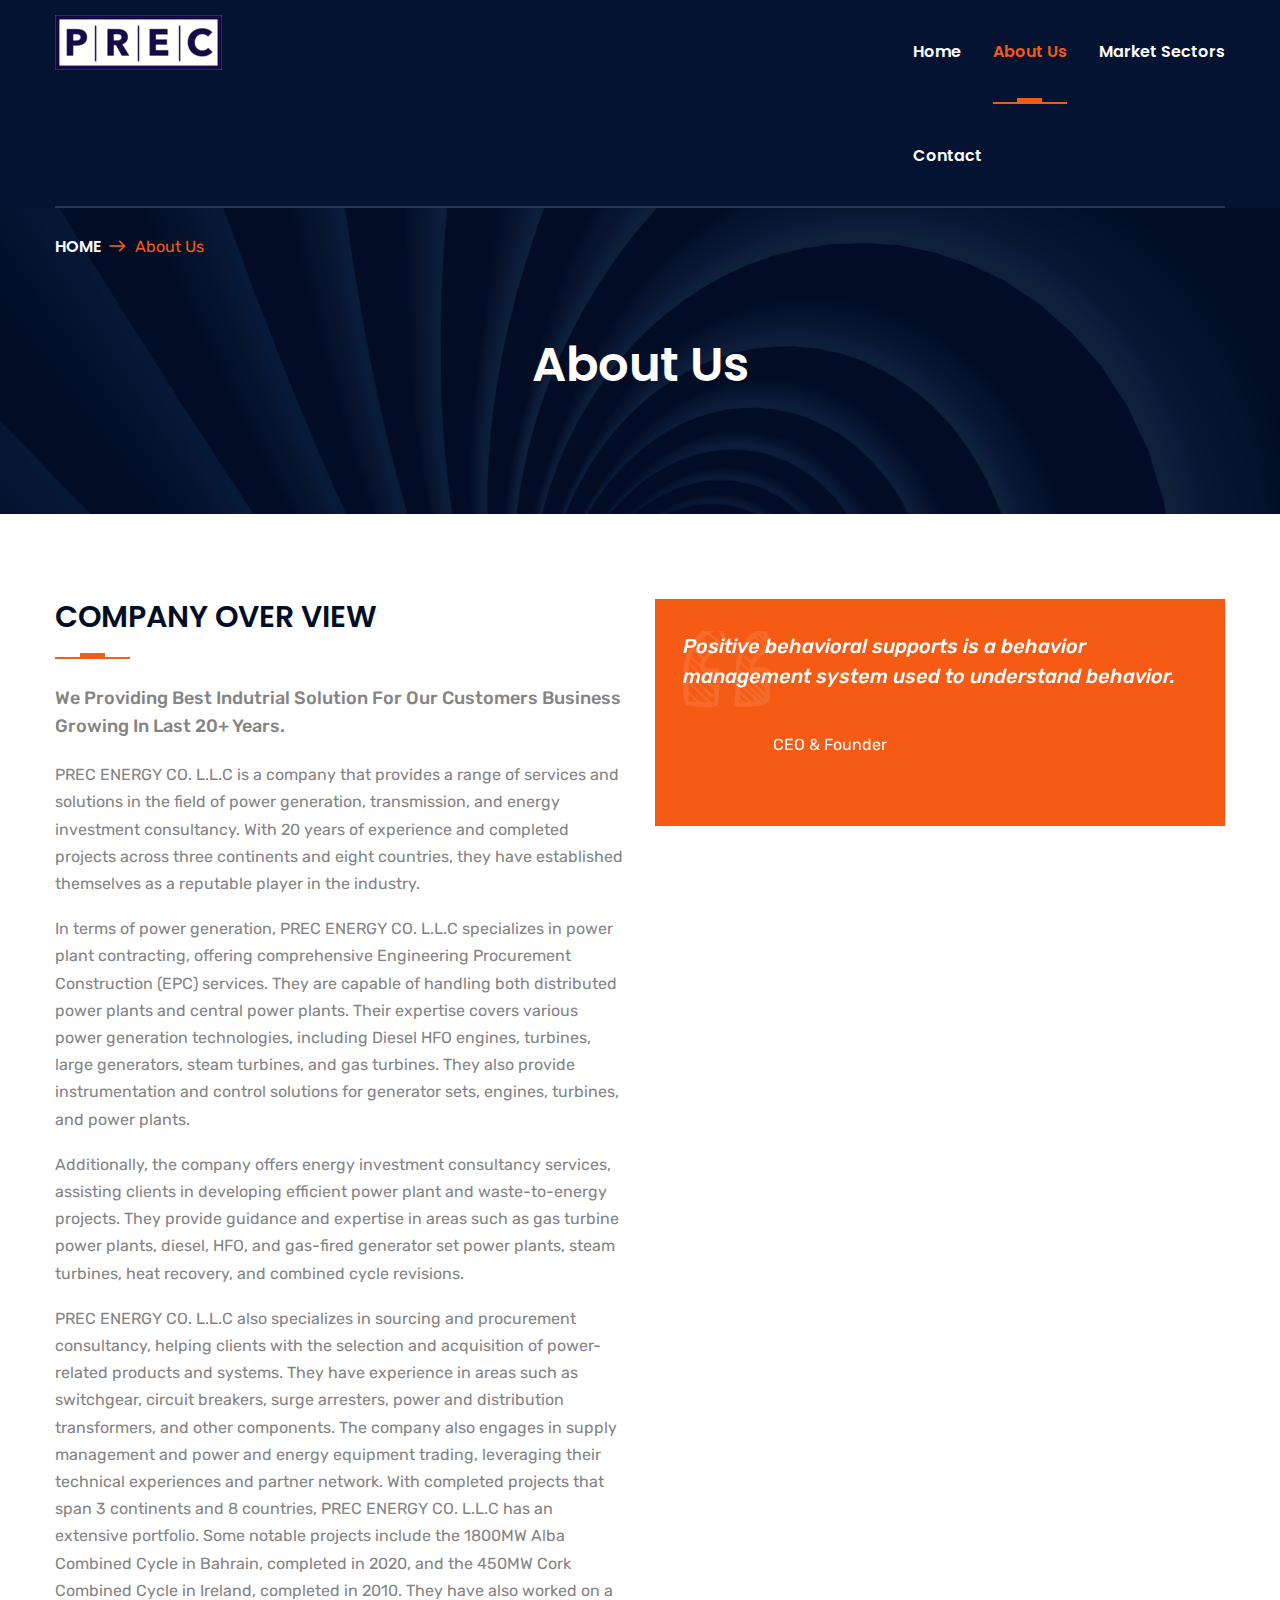
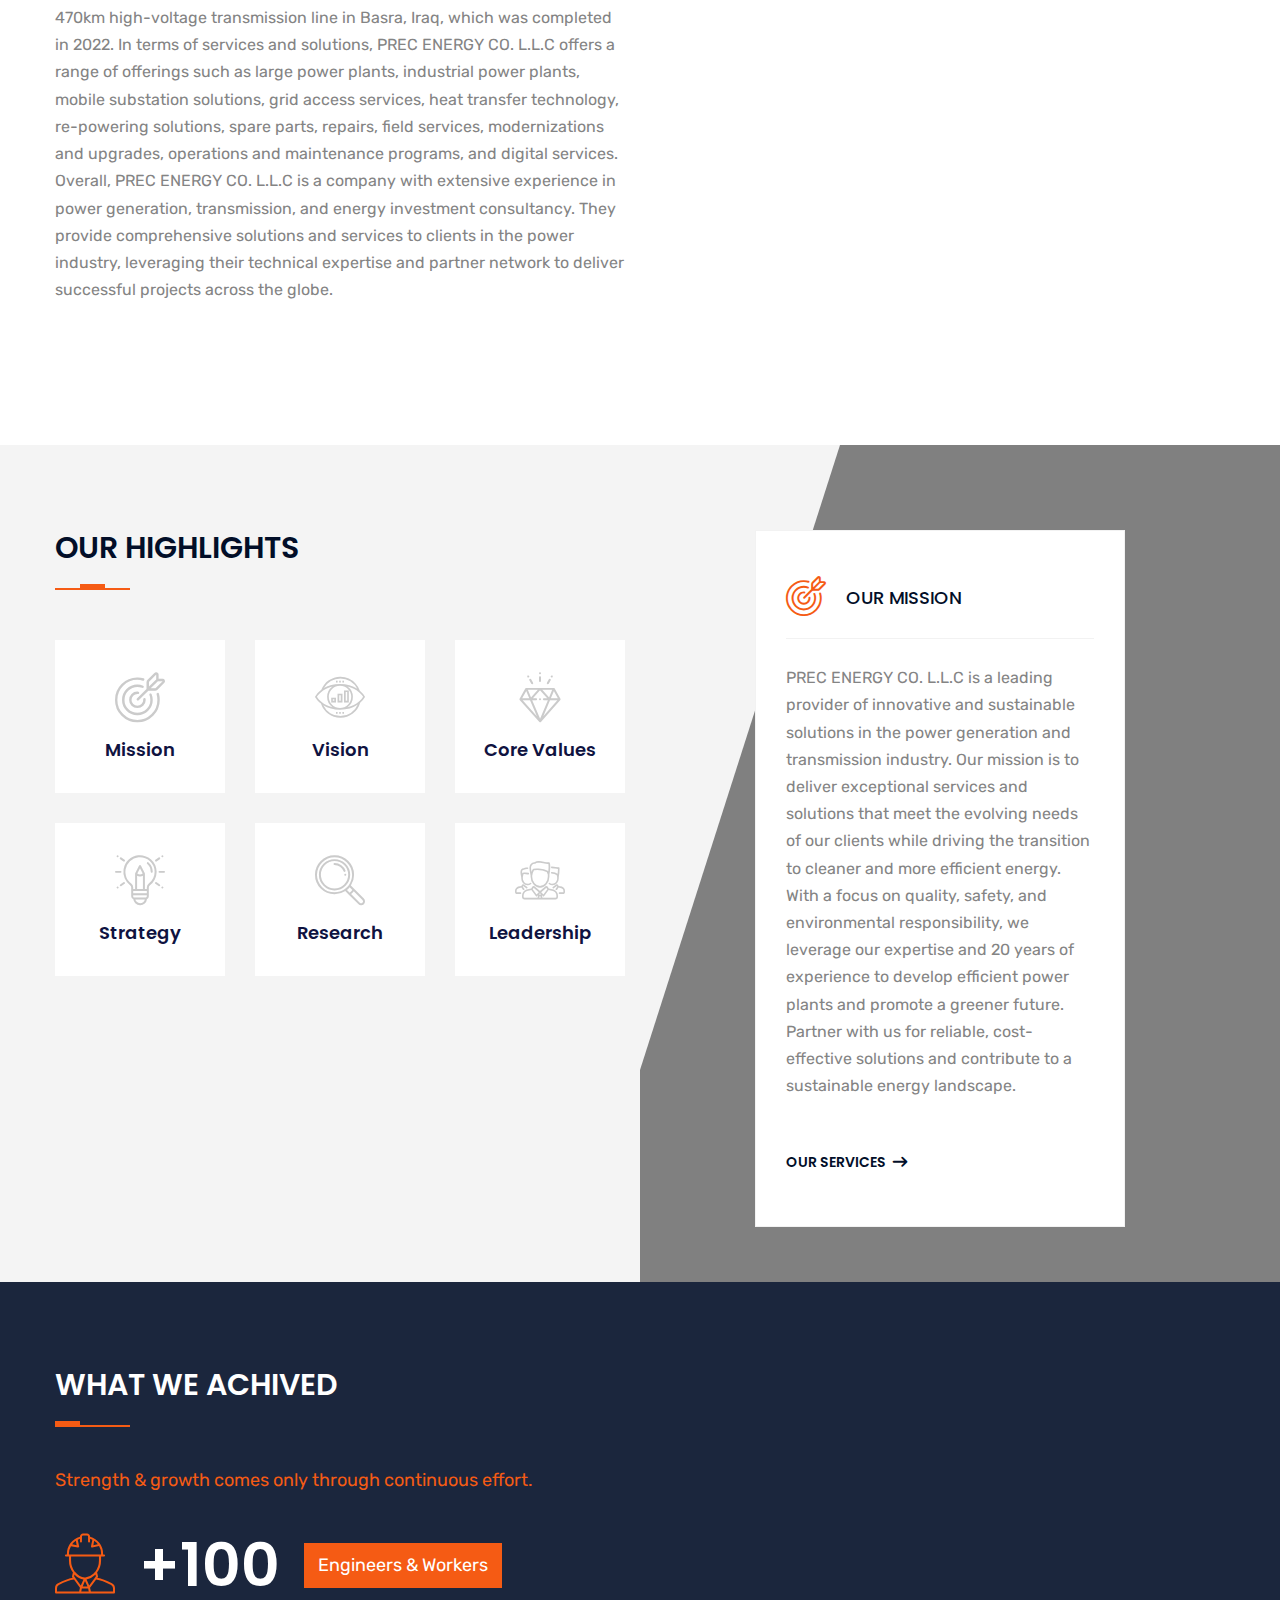
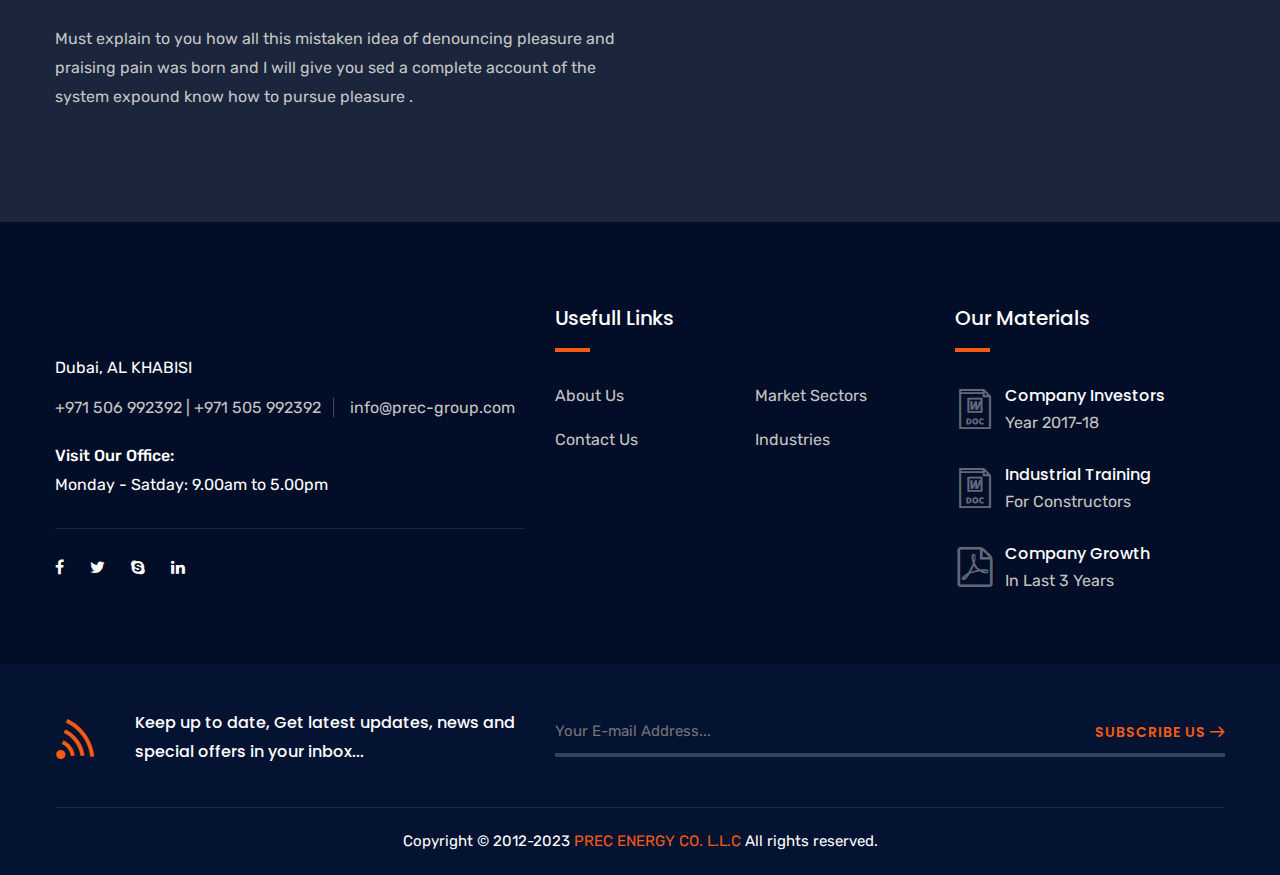
==== commit 111ea496: "Update about.html" ====
--- a/about.html
+++ b/about.html
@@ -60,7 +60,7 @@
                                         </ul>
                                     </li>
                                     <li class="current"><a href="about.html">About us</a></li>
-                                    <li class="current"><a href="#">Market Sectors</a>
+                                    <li><a href="market-sectors.html">Market Sectors</a></li>
                                     	<ul>
                                         </ul>
                                     </li>
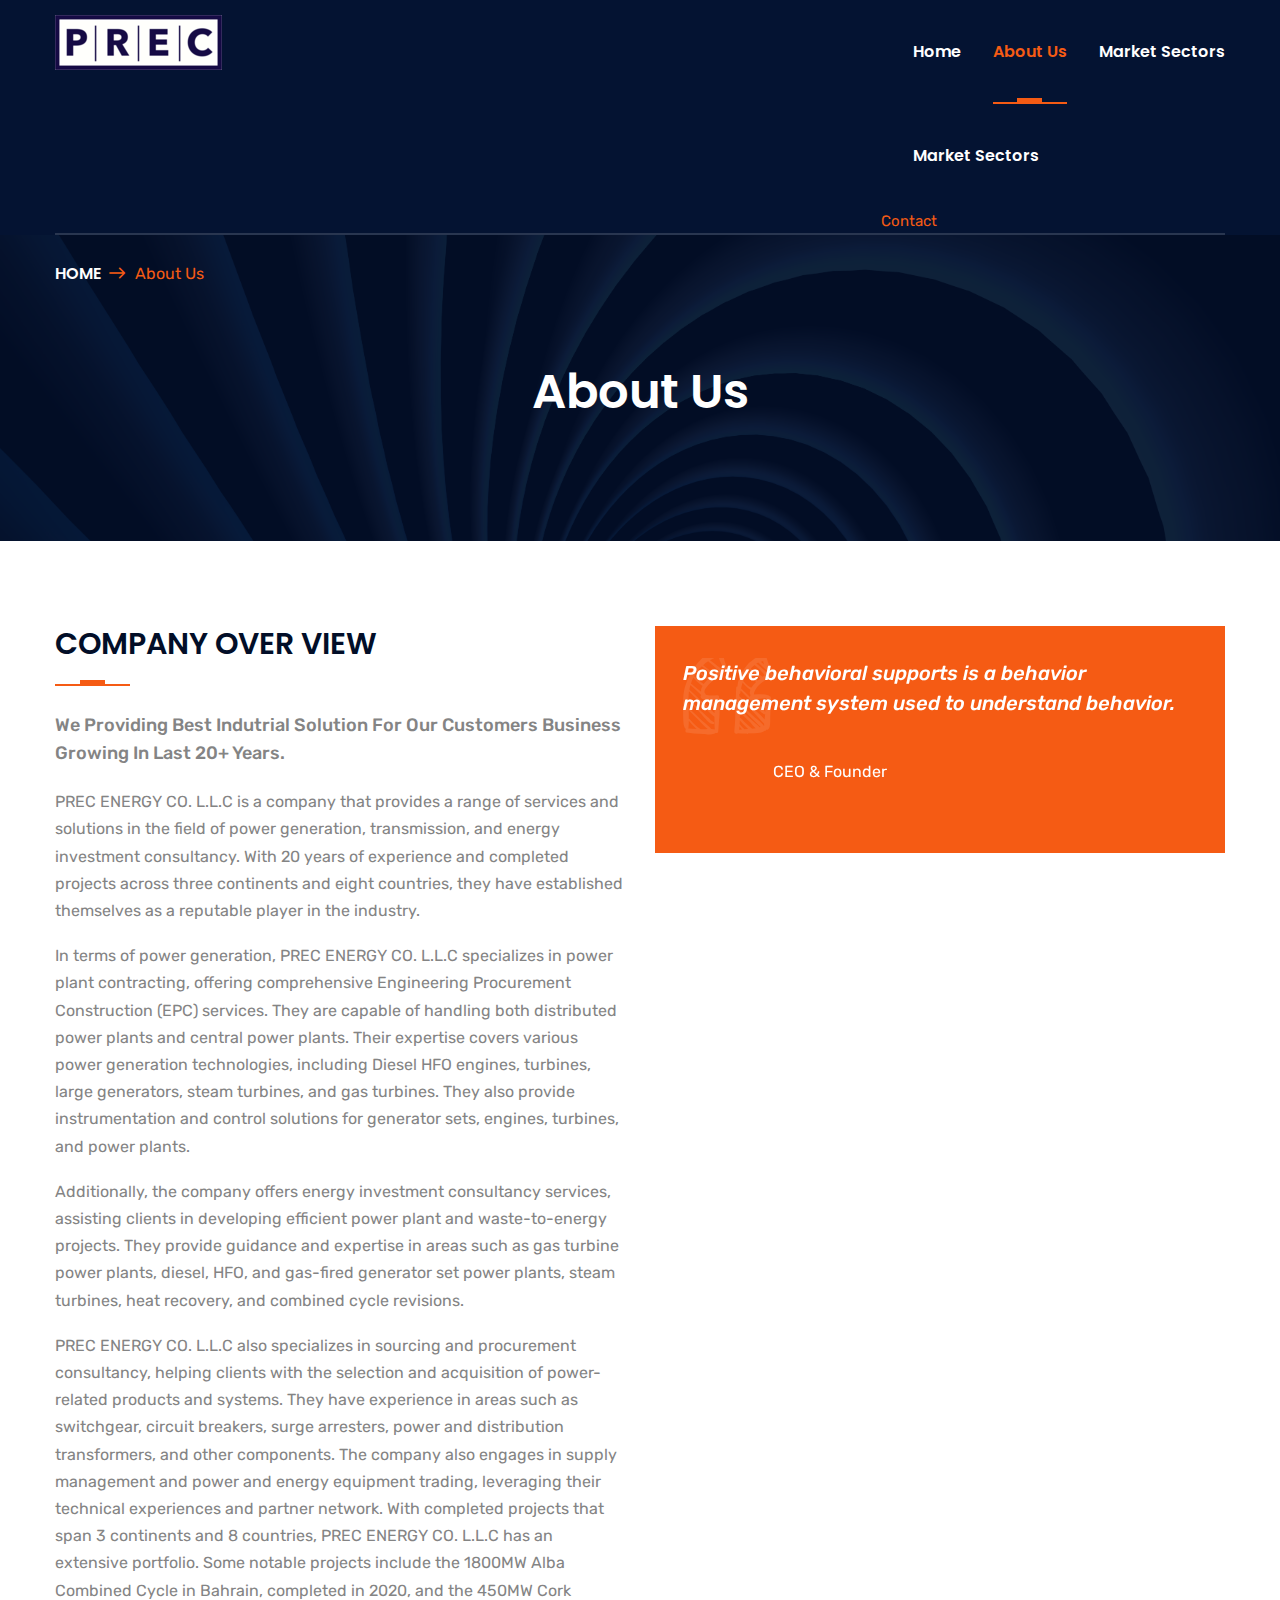
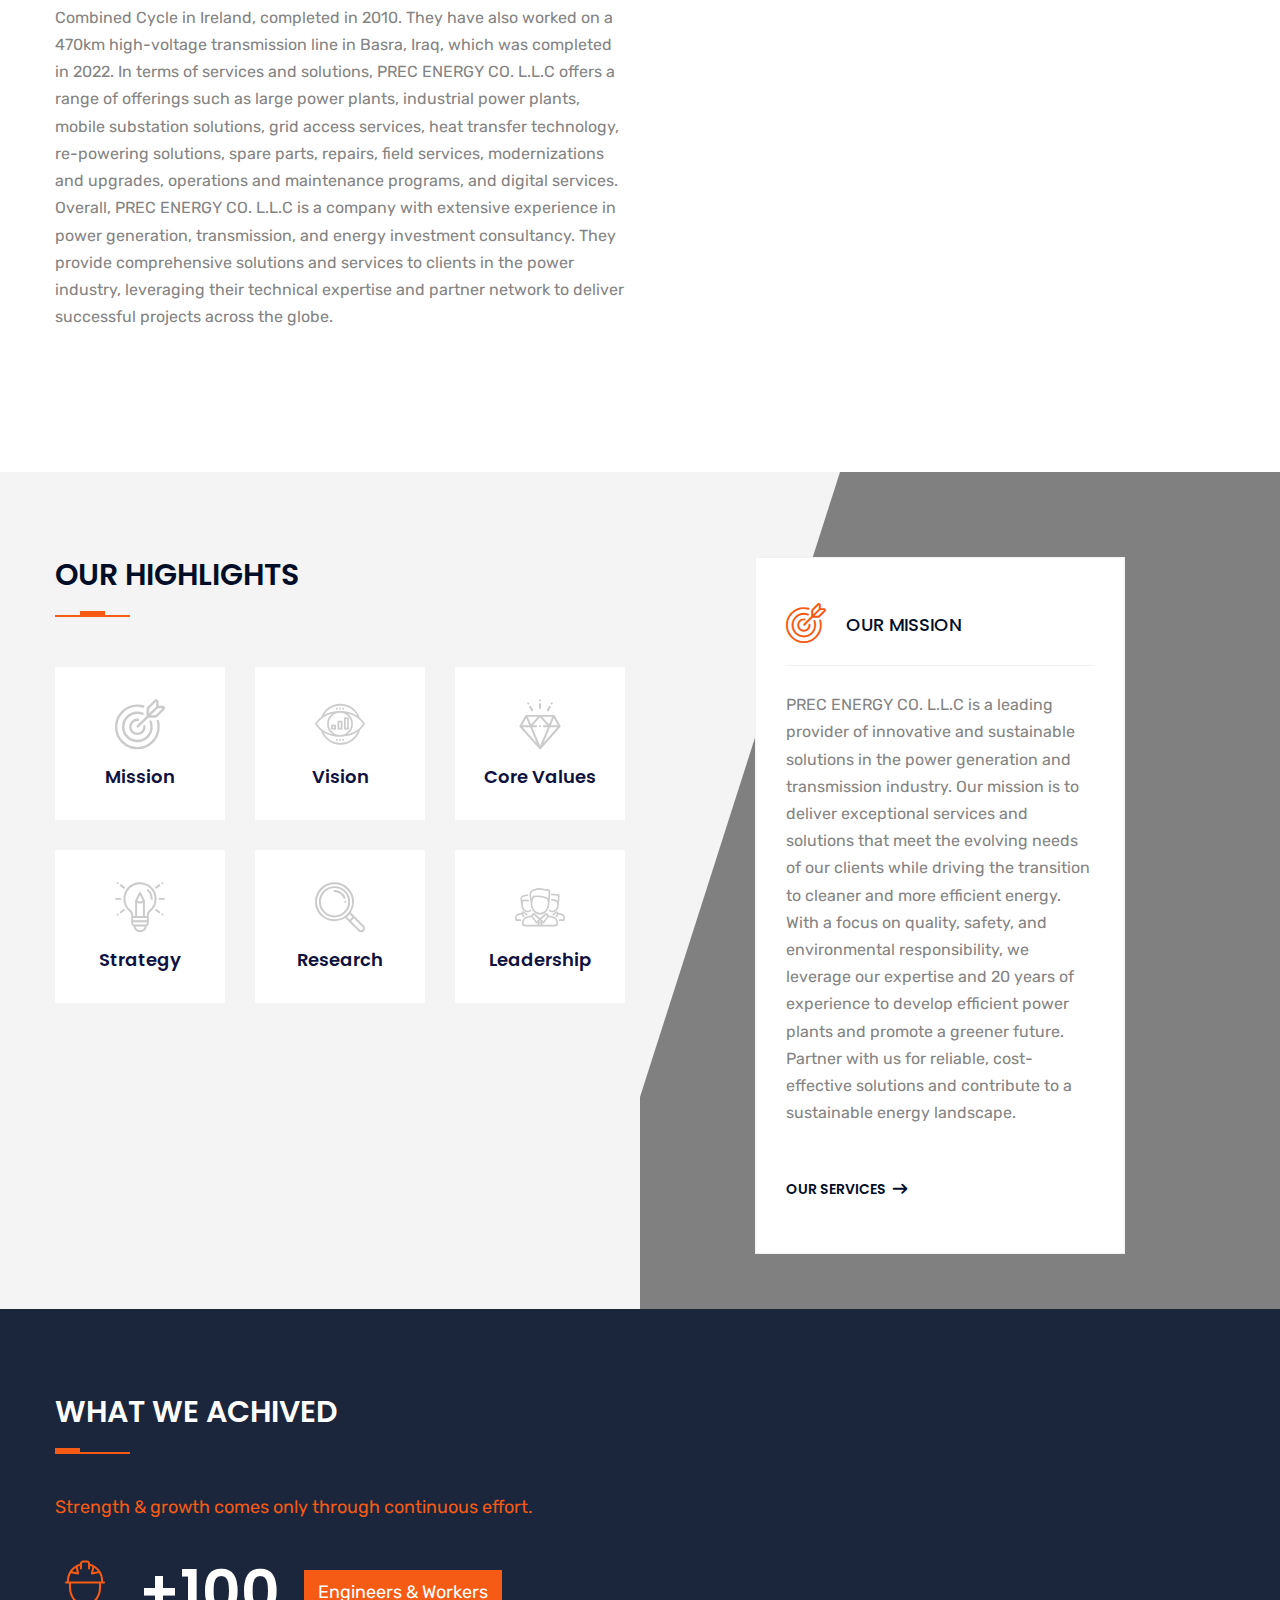
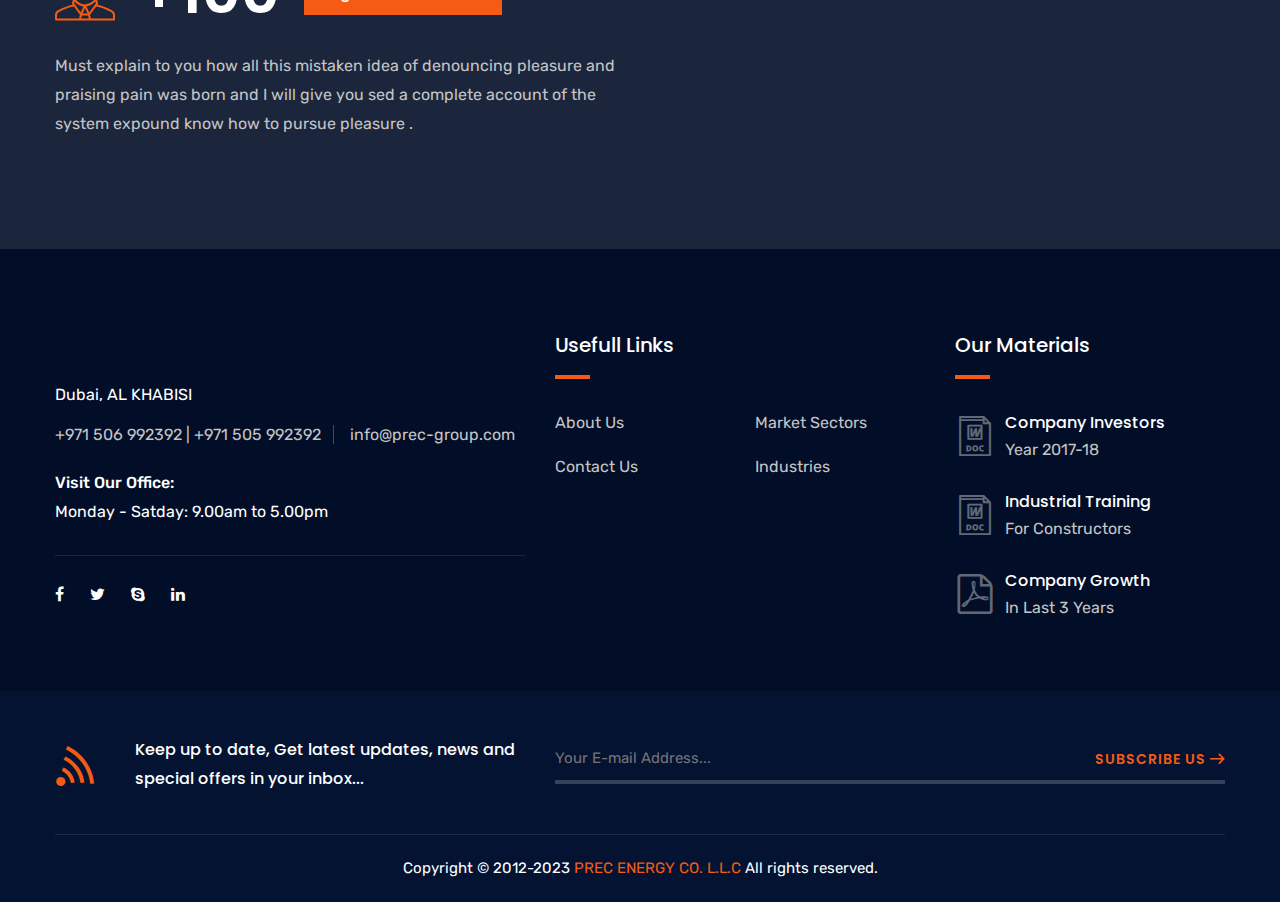
==== commit 569bffcc: "Update about.html" ====
--- a/about.html
+++ b/about.html
@@ -63,6 +63,9 @@
                                     <li><a href="market-sectors.html">Market Sectors</a></li>
                                     	<ul>
                                         </ul>
+				      </li>
+                                    <li><a href="market-sectors.html">Market Sectors</a></li>
+                                 </ul>
                                     </li>
                                     <li><a href="contact.html">Contact</a></li>
                                  </ul>
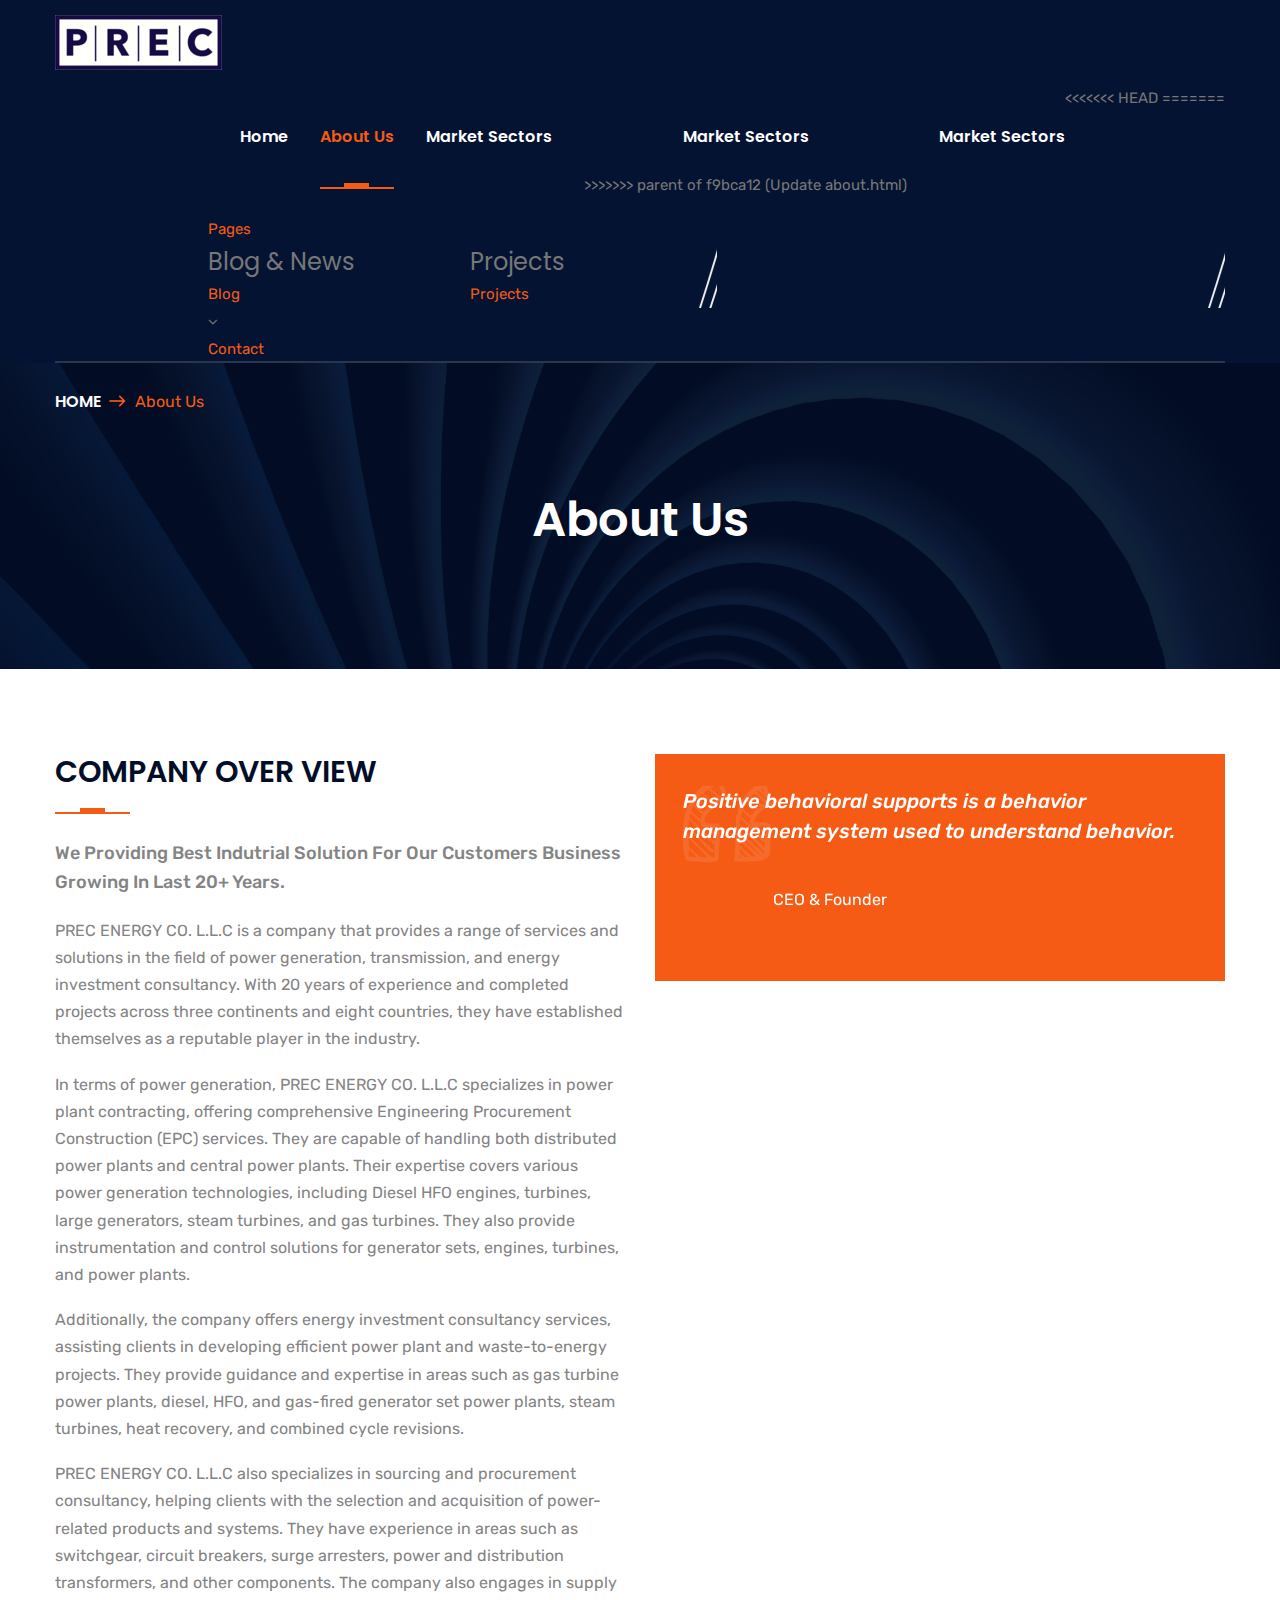
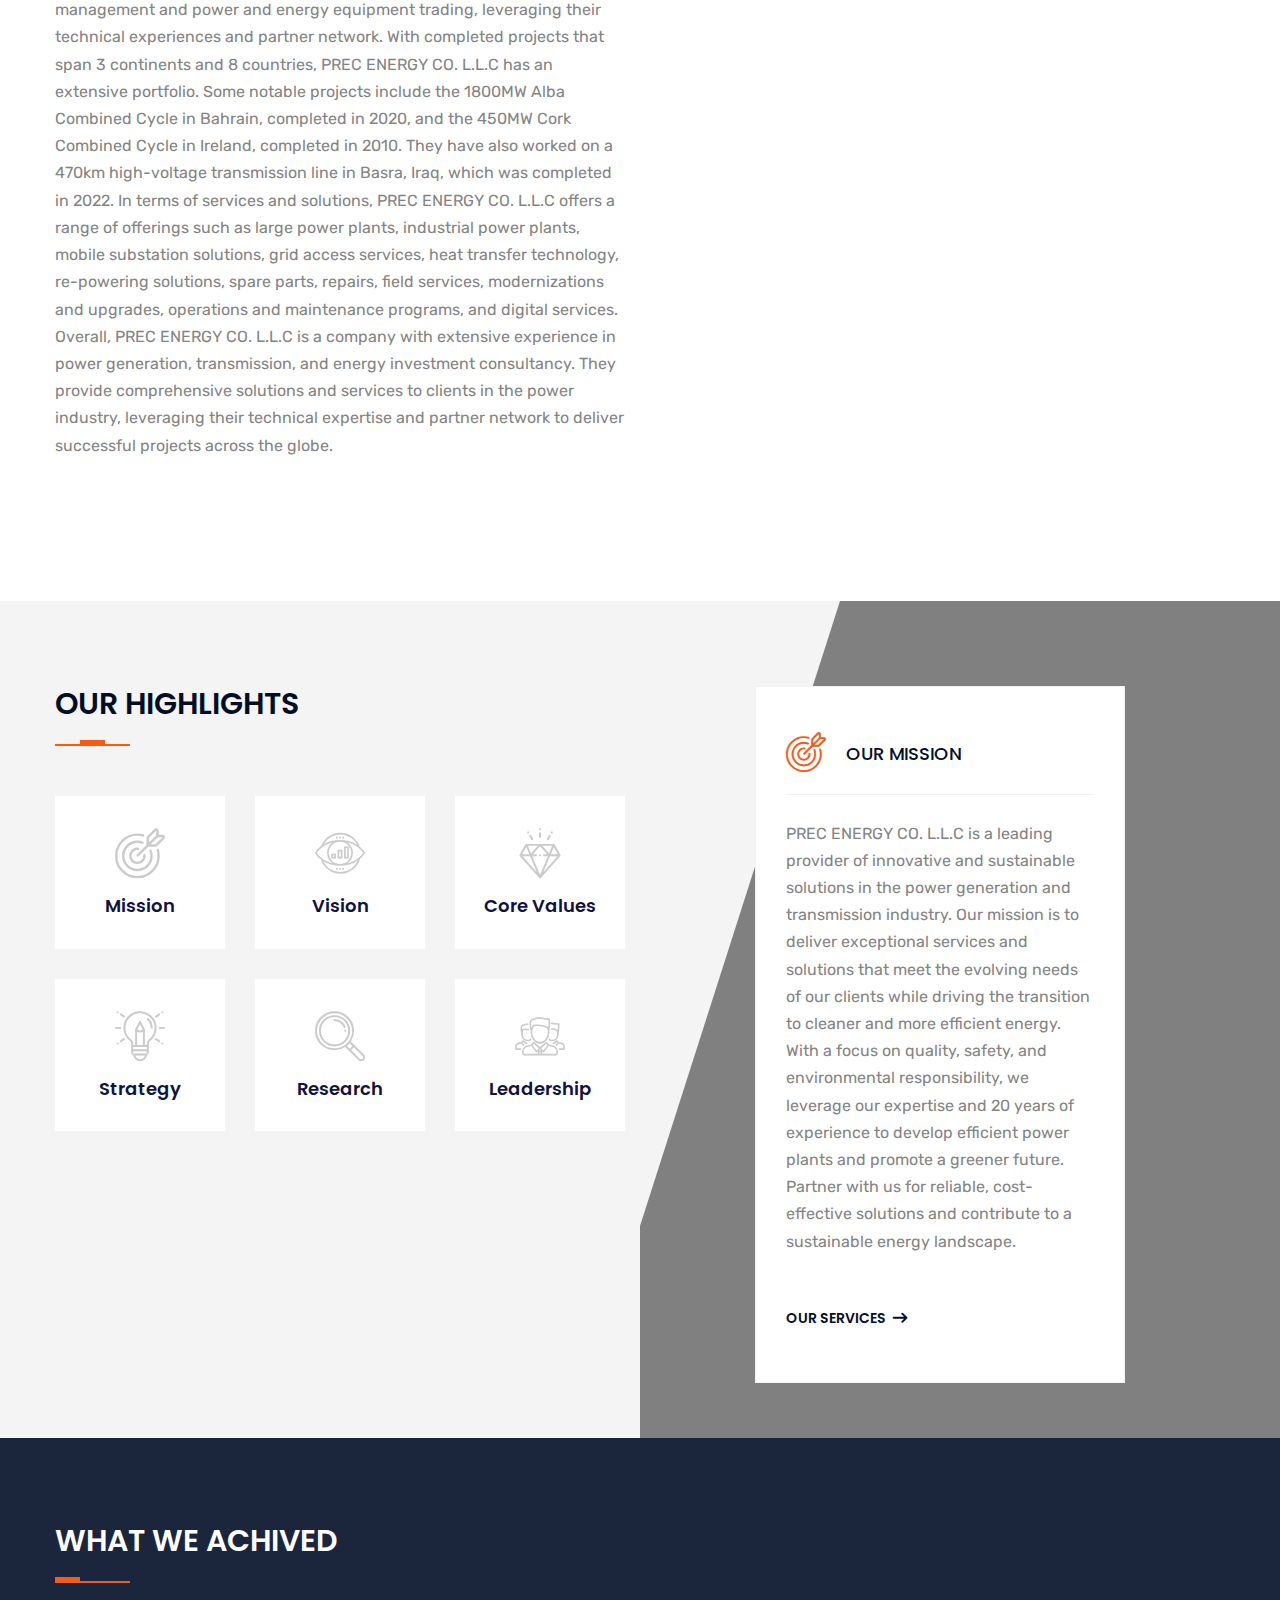
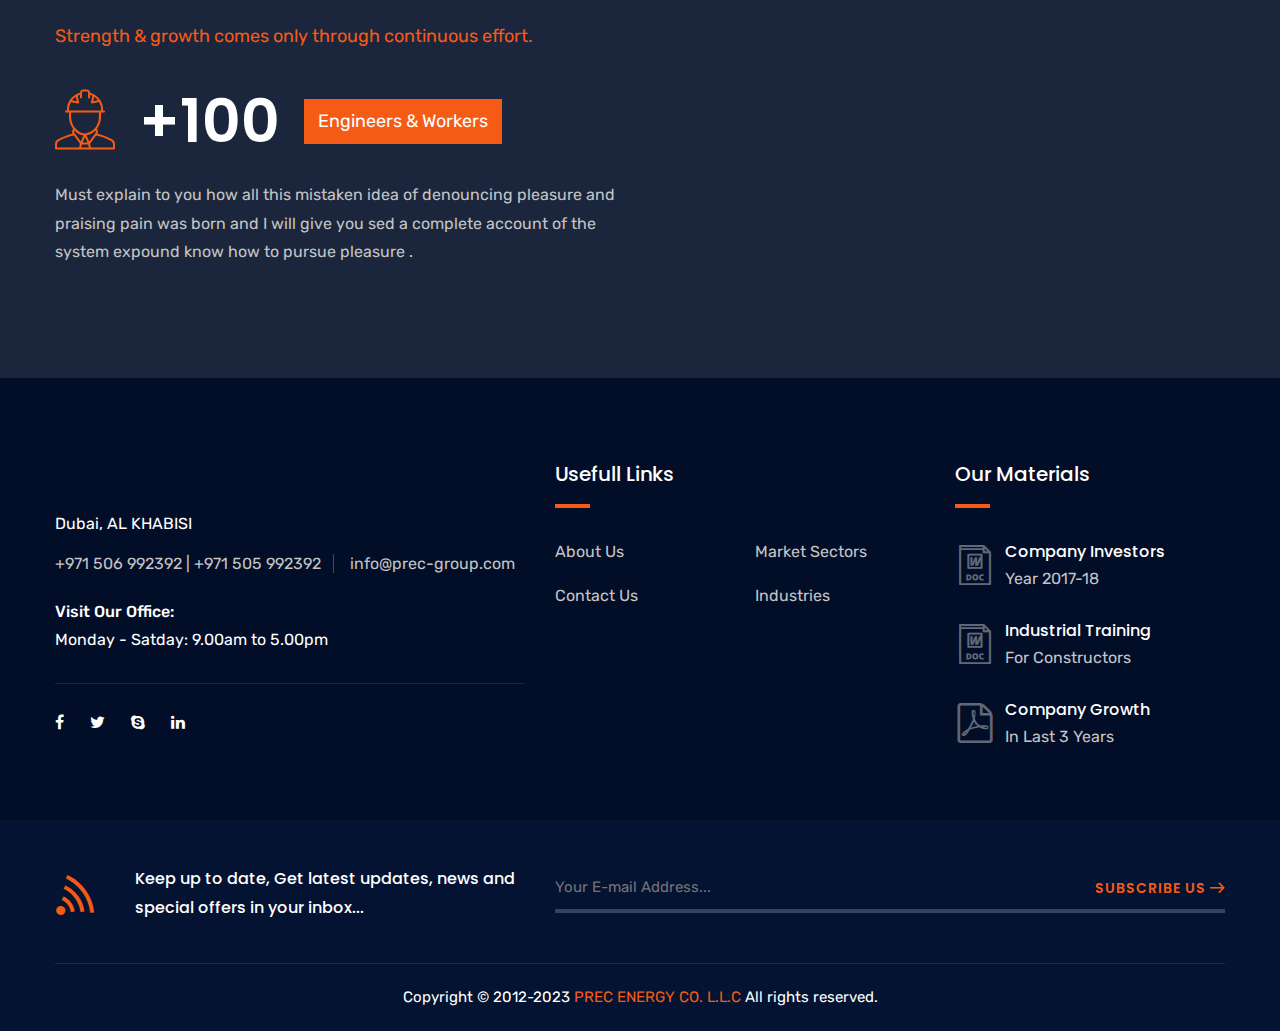
==== commit 85539ffa: "Update about.html" ====
--- a/about.html
+++ b/about.html
@@ -56,16 +56,44 @@
                                     <li class="dropdown"><a href="#">Home</a>
                                     	<ul>
                                             <li><a href="index.html">Homepage</a></li>
+                                            <li class="dropdown"><a href="#">Header Styles</a>
+                                                <ul>
+                                                    <li><a href="index.html">Header</a></li>
+                                                </ul>
                                             </li>
                                         </ul>
                                     </li>
                                     <li class="current"><a href="about.html">About us</a></li>
+<<<<<<< HEAD
                                     <li><a href="market-sectors.html">Market Sectors</a></li>
+=======
+                                    <li class="dropdown"><a href="#">Market Sectors</a>
+>>>>>>> parent of f9bca12 (Update about.html)
                                     	<ul>
+                                            <li><a href="market-sectors.html">Market Sectors</a></li>
+                                            <li><a href="market-single.html">Market Sector Single</a></li>
                                         </ul>
 				      </li>
                                     <li><a href="market-sectors.html">Market Sectors</a></li>
                                  </ul>
+                                    </li>
+                                    <li class="dropdown has-mega-menu"><a href="#">Pages</a>
+                                    	<div class="mega-menu" style="background-image:url(images/background/mega-menu-layer.png)">
+                                            <div class="mega-menu-bar row clearfix">
+                                                <div class="column col-md-3 col-sm-3 col-xs-12">
+                                                    <h3>Blog & News</h3>
+                                                    <ul>
+                                                        <li><a href="blog.html">Blog</a></li>
+                                                    </ul>
+                                                </div>
+                                                <div class="column col-md-3 col-sm-3 col-xs-12">
+                                                    <h3>Projects</h3>
+                                                    <ul>
+                                                        <li><a href="projects.html">Projects</a></li>
+                                                    </ul>
+                                                </div>
+                                            </div>
+                                        </div>
                                     </li>
                                     <li><a href="contact.html">Contact</a></li>
                                  </ul>
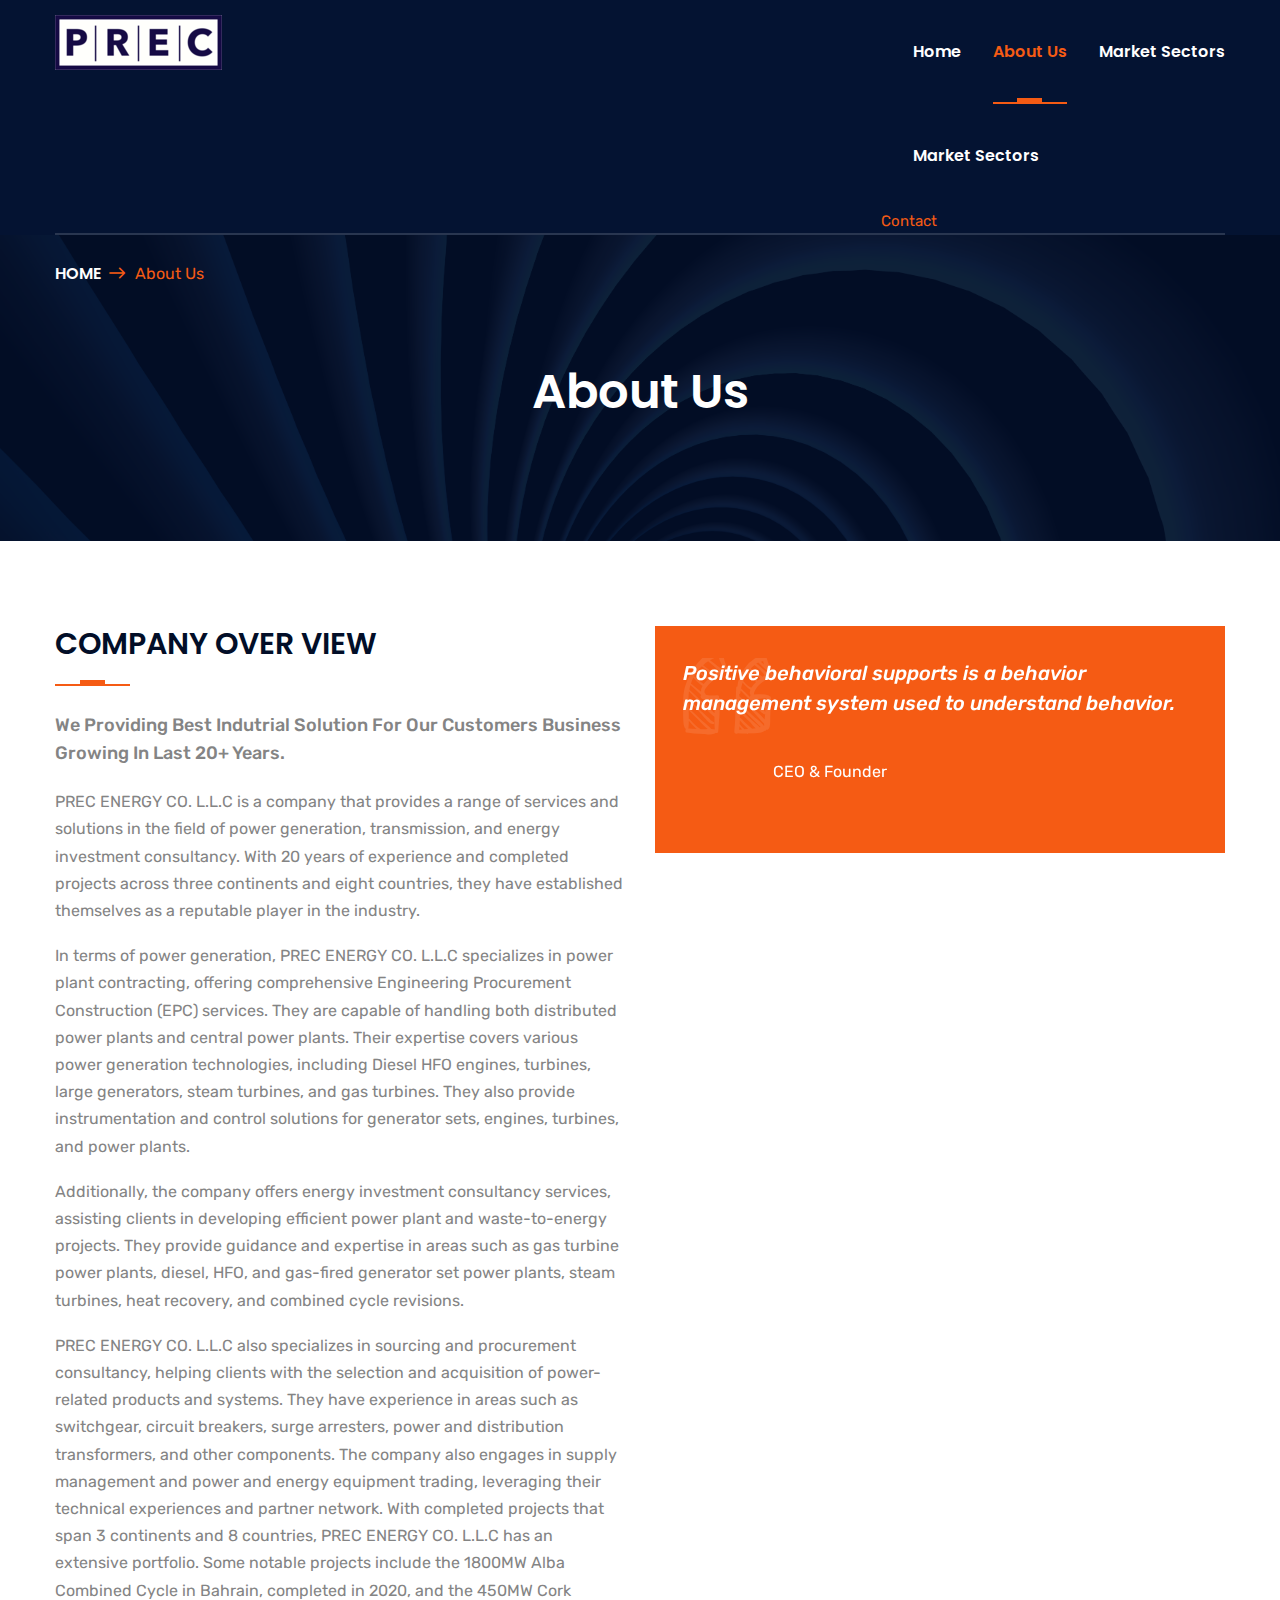
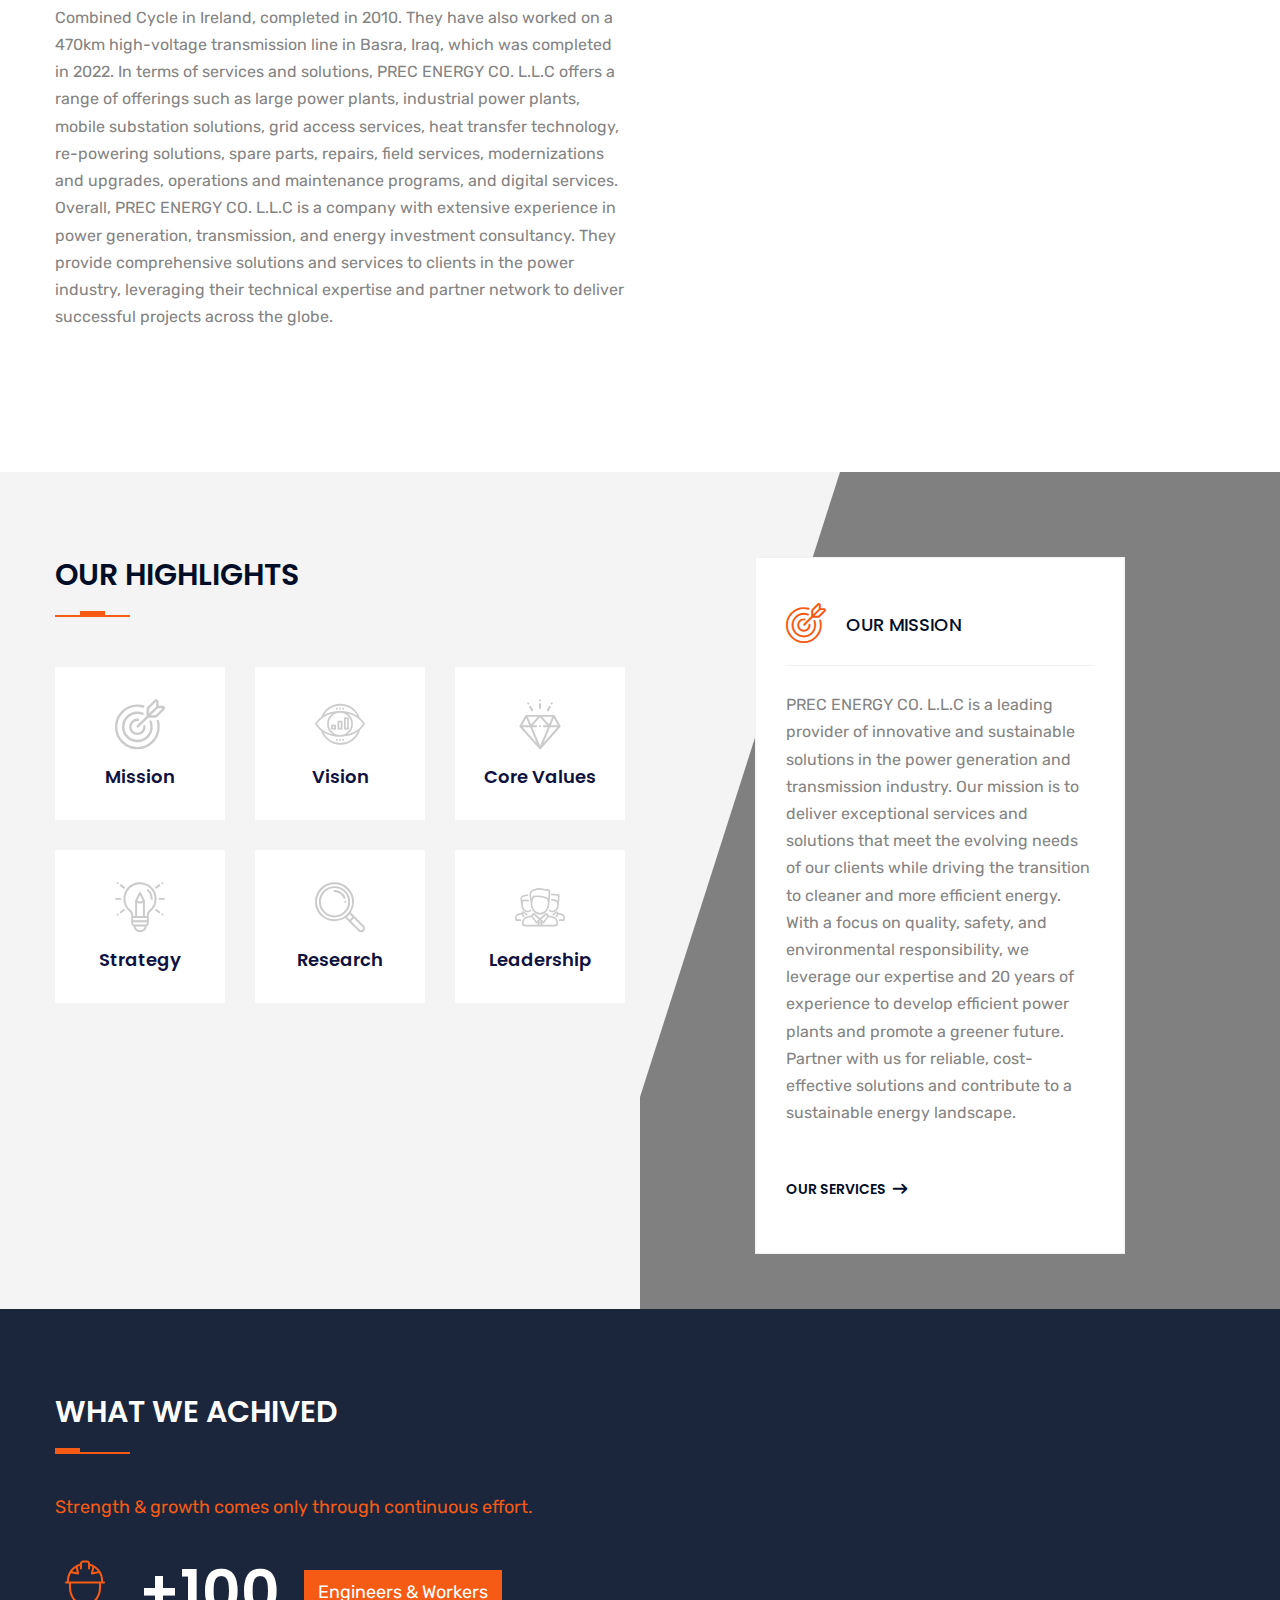
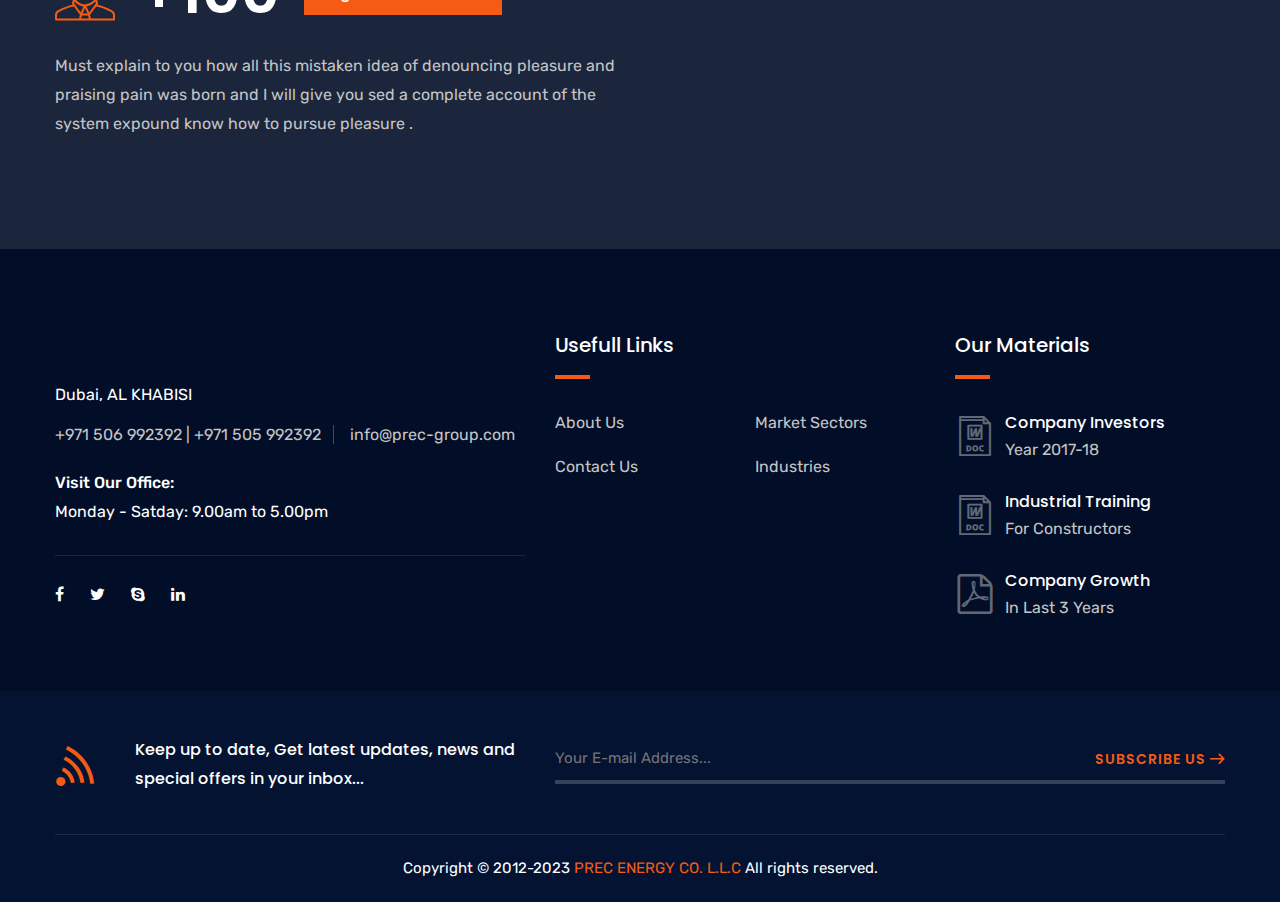
==== commit 35e44f41: "Revert "Update about.html"" ====
--- a/about.html
+++ b/about.html
@@ -56,44 +56,16 @@
                                     <li class="dropdown"><a href="#">Home</a>
                                     	<ul>
                                             <li><a href="index.html">Homepage</a></li>
-                                            <li class="dropdown"><a href="#">Header Styles</a>
-                                                <ul>
-                                                    <li><a href="index.html">Header</a></li>
-                                                </ul>
                                             </li>
                                         </ul>
                                     </li>
                                     <li class="current"><a href="about.html">About us</a></li>
-<<<<<<< HEAD
                                     <li><a href="market-sectors.html">Market Sectors</a></li>
-=======
-                                    <li class="dropdown"><a href="#">Market Sectors</a>
->>>>>>> parent of f9bca12 (Update about.html)
                                     	<ul>
-                                            <li><a href="market-sectors.html">Market Sectors</a></li>
-                                            <li><a href="market-single.html">Market Sector Single</a></li>
                                         </ul>
 				      </li>
                                     <li><a href="market-sectors.html">Market Sectors</a></li>
                                  </ul>
-                                    </li>
-                                    <li class="dropdown has-mega-menu"><a href="#">Pages</a>
-                                    	<div class="mega-menu" style="background-image:url(images/background/mega-menu-layer.png)">
-                                            <div class="mega-menu-bar row clearfix">
-                                                <div class="column col-md-3 col-sm-3 col-xs-12">
-                                                    <h3>Blog & News</h3>
-                                                    <ul>
-                                                        <li><a href="blog.html">Blog</a></li>
-                                                    </ul>
-                                                </div>
-                                                <div class="column col-md-3 col-sm-3 col-xs-12">
-                                                    <h3>Projects</h3>
-                                                    <ul>
-                                                        <li><a href="projects.html">Projects</a></li>
-                                                    </ul>
-                                                </div>
-                                            </div>
-                                        </div>
                                     </li>
                                     <li><a href="contact.html">Contact</a></li>
                                  </ul>
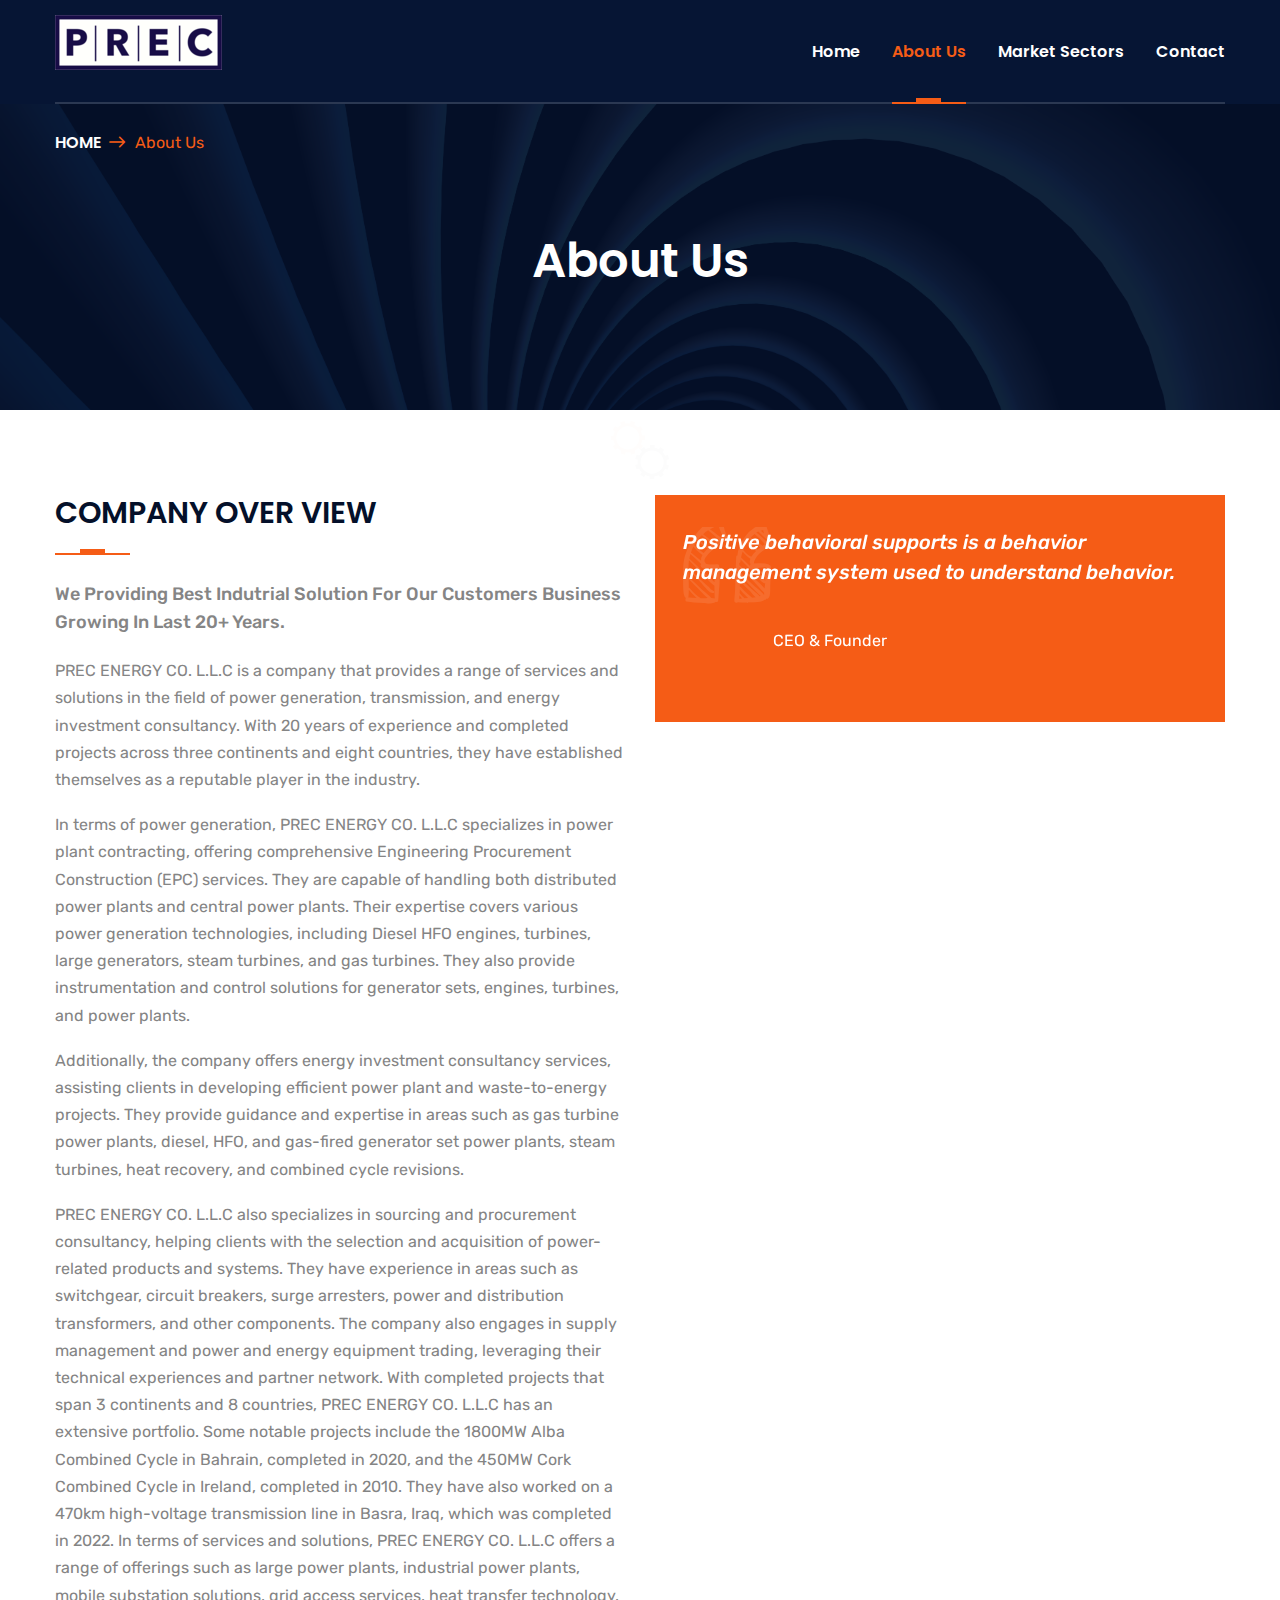
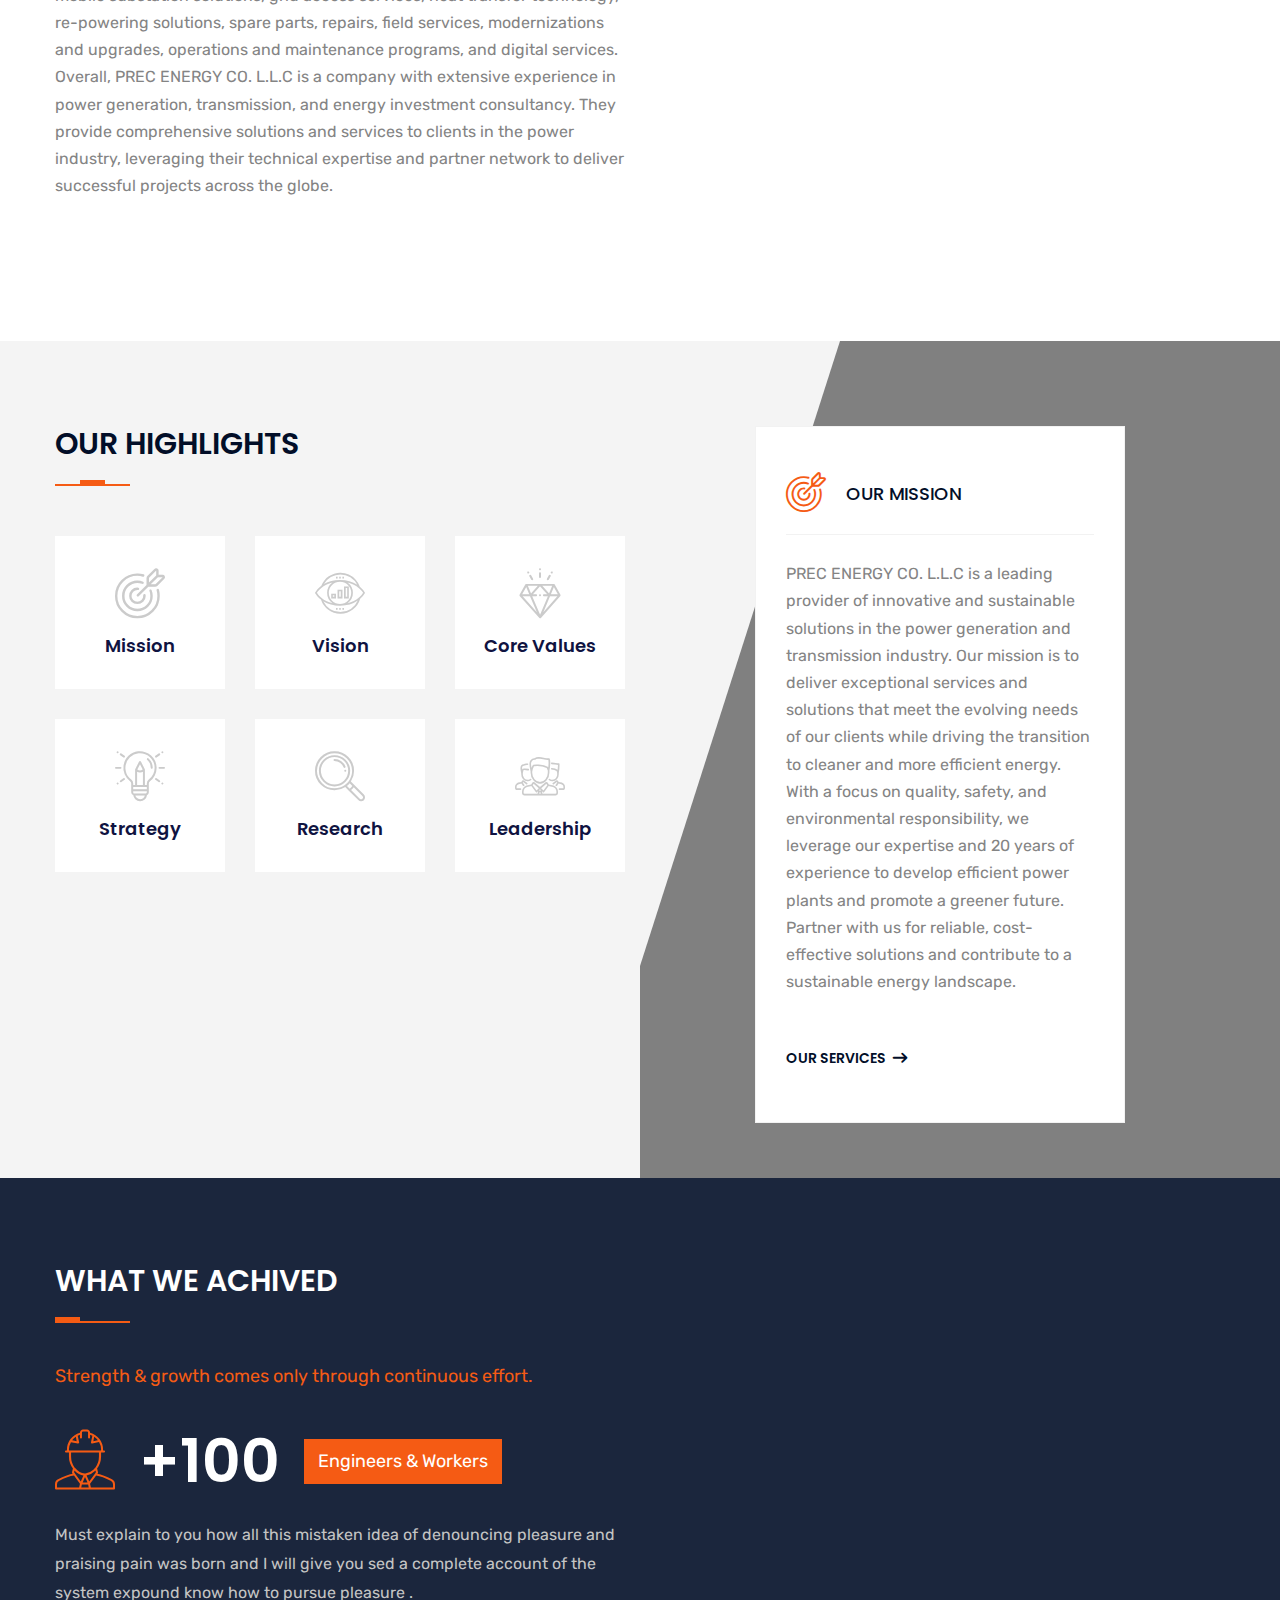
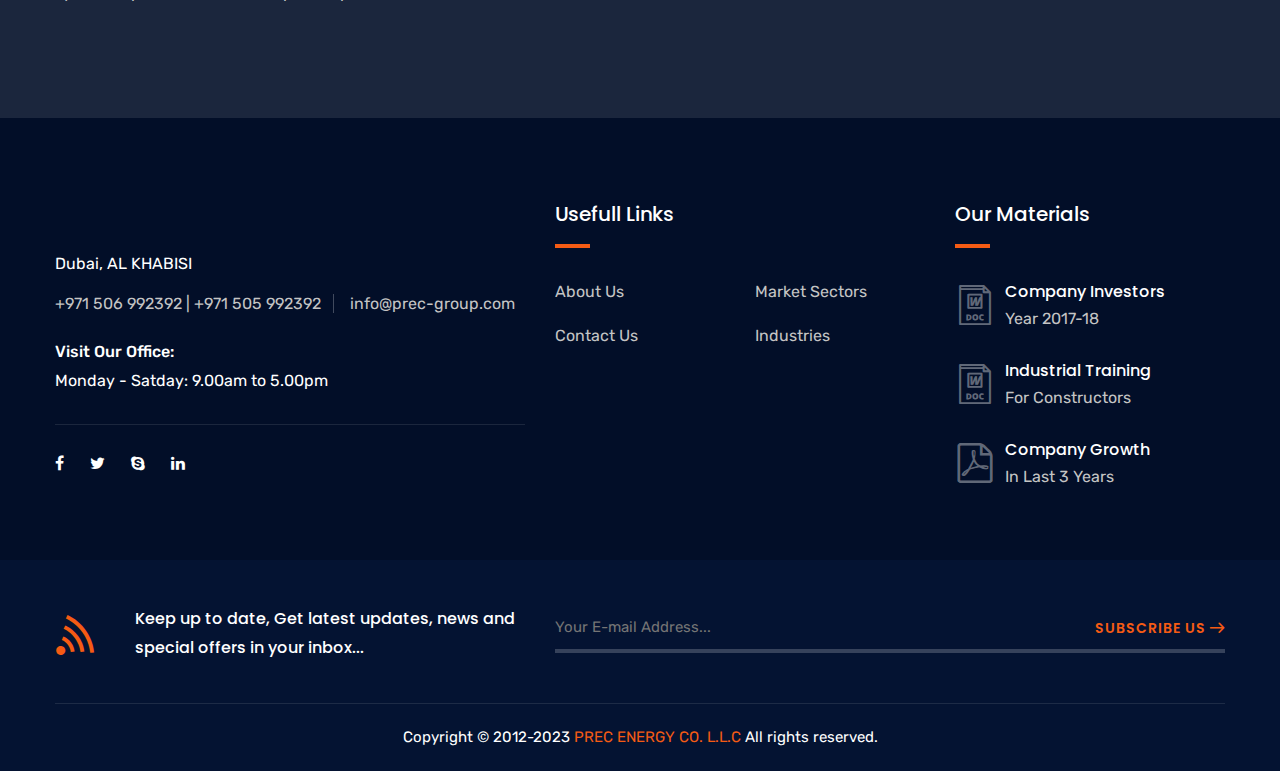
==== commit 30993fd7: "Update about.html" ====
--- a/about.html
+++ b/about.html
@@ -60,12 +60,10 @@
                                         </ul>
                                     </li>
                                     <li class="current"><a href="about.html">About us</a></li>
-                                    <li><a href="market-sectors.html">Market Sectors</a></li>
-                                    	<ul>
-                                        </ul>
-				      </li>
-                                    <li><a href="market-sectors.html">Market Sectors</a></li>
-                                 </ul>
+                                    <li class="dropdown"><a href="#">Market Sectors</a>
+			             <ul>
+				     <li><a href="market-sectors.html">Market Sectors</a></li>
+				 </ul>
                                     </li>
                                     <li><a href="contact.html">Contact</a></li>
                                  </ul>
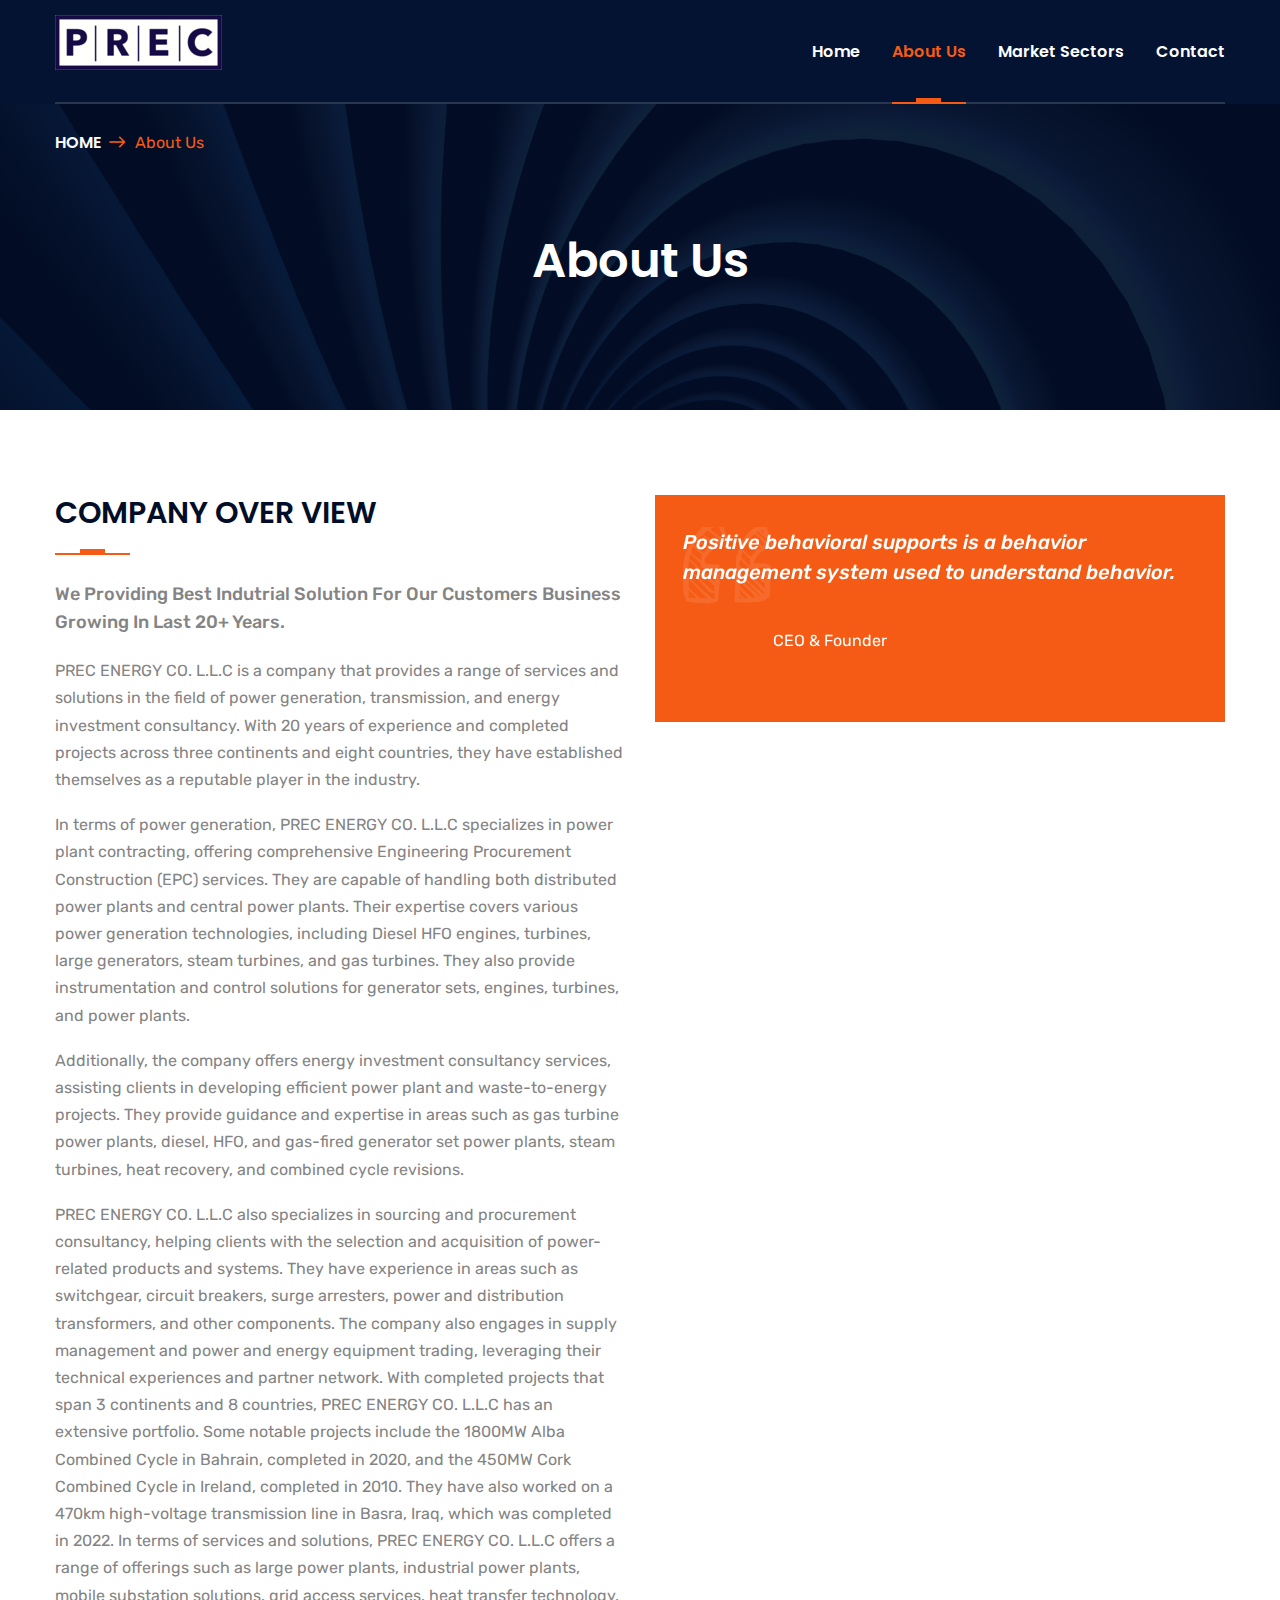
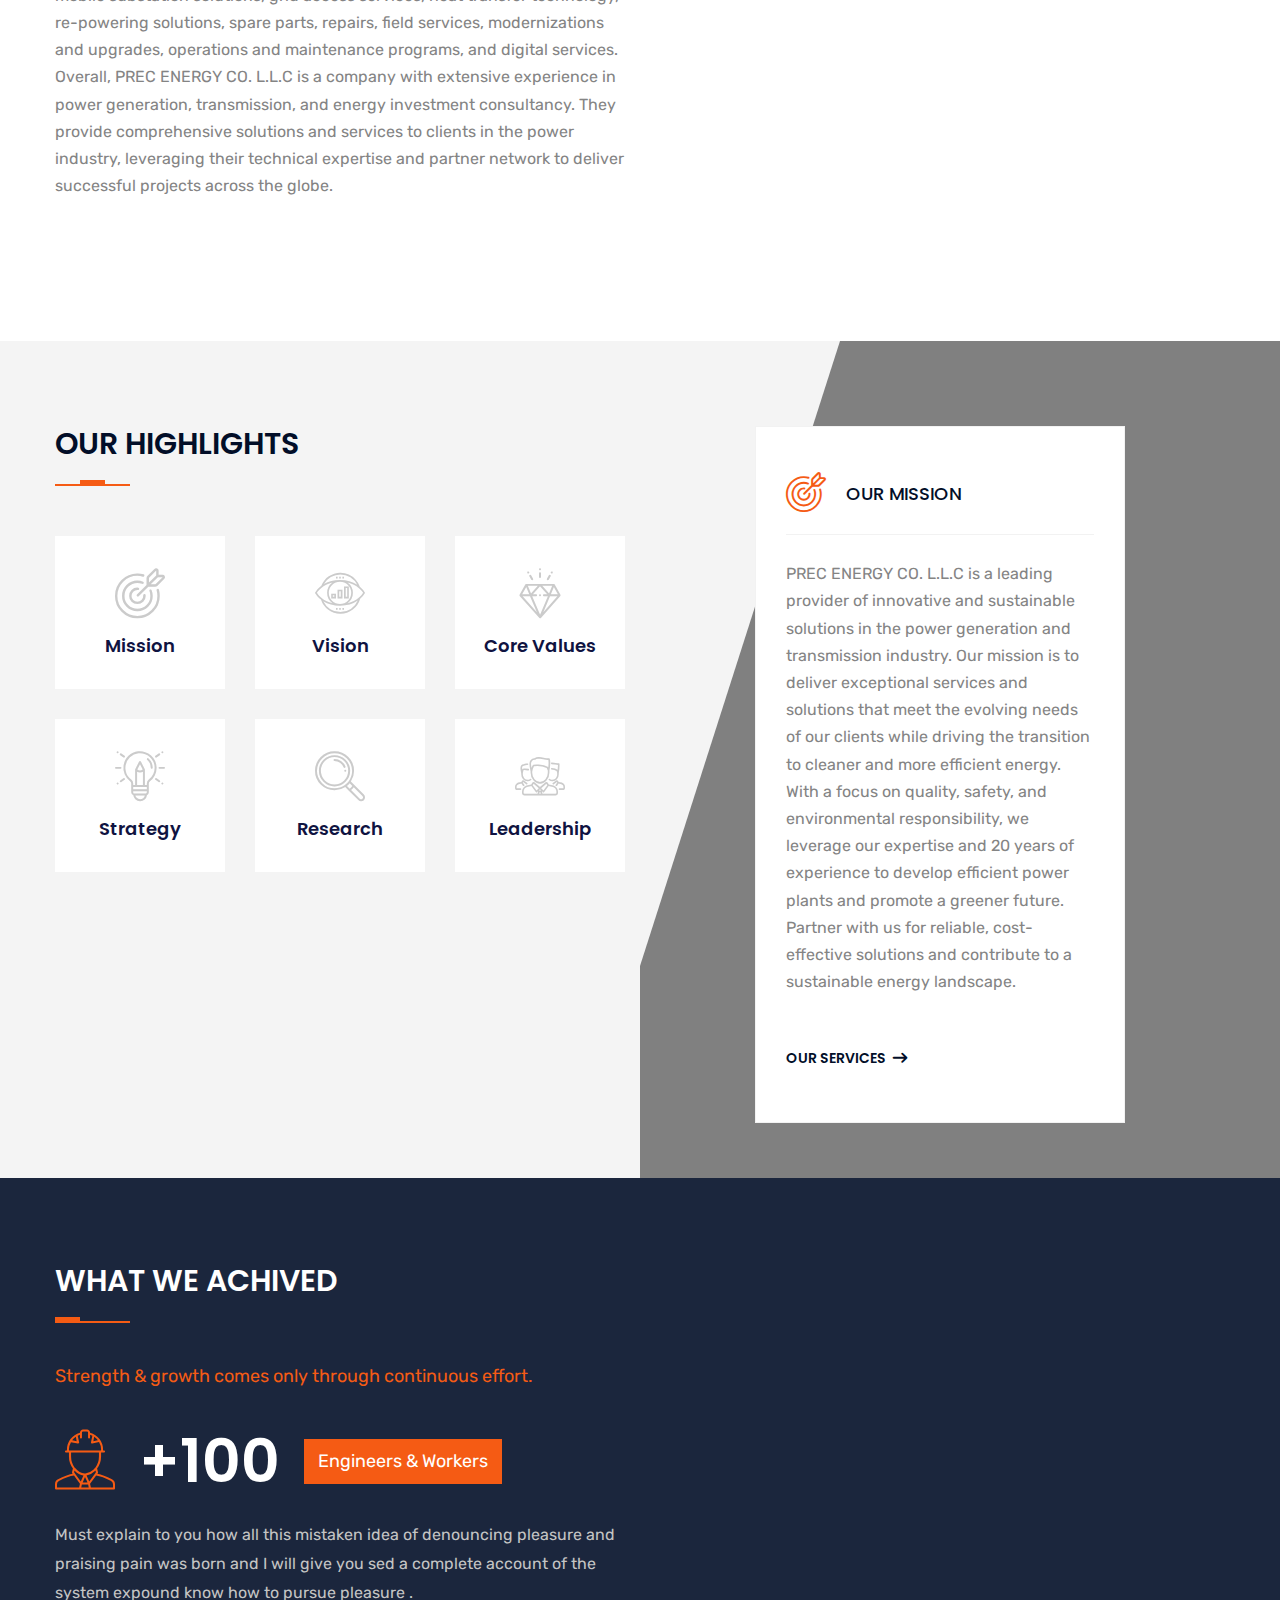
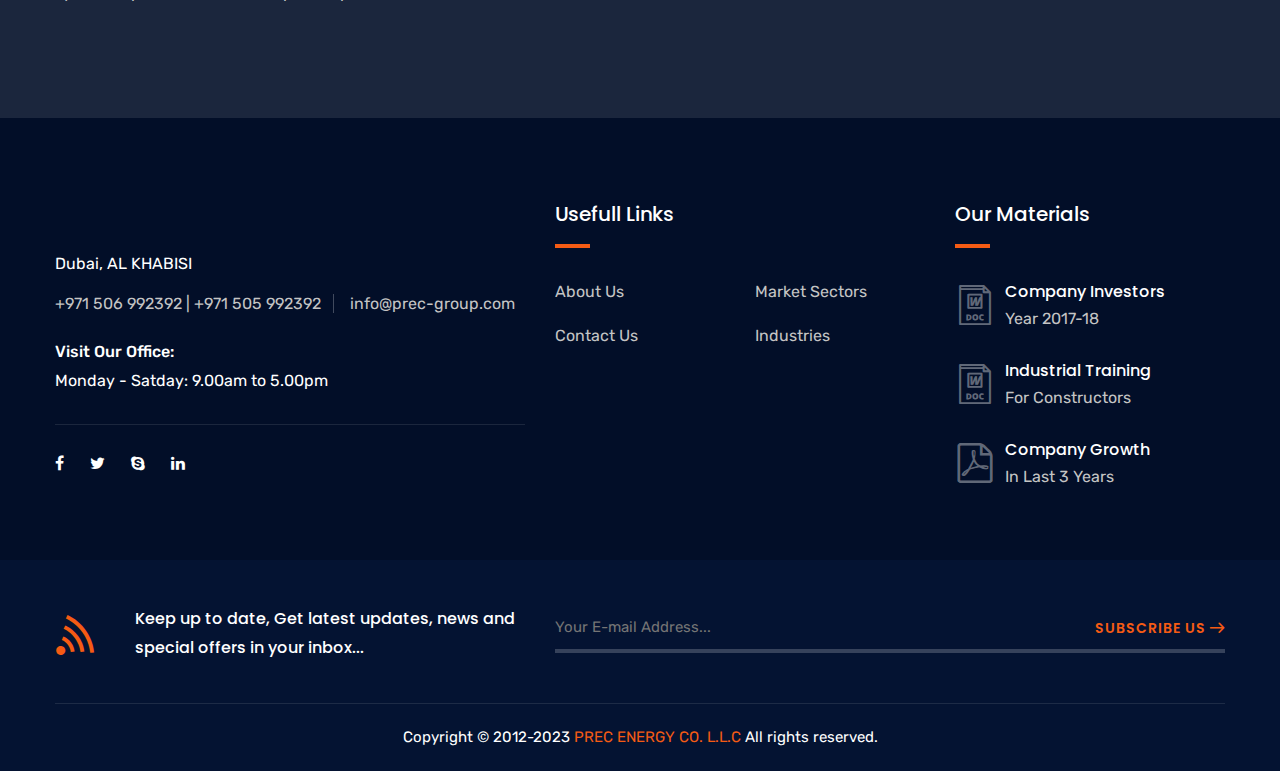
==== commit 245b7d50: "Update about.html" ====
--- a/about.html
+++ b/about.html
@@ -120,11 +120,6 @@
                                             <li><a href="market-sectors.html">Market Sectors</a></li>
                                         </ul>
                                     </li>
-                                    <li class="dropdown"><a href="#">Projects</a>
-                                    	<ul>
-                                            <li><a href="projects.html">Projects</a></li>
-                                        </ul>
-                                    </li>
                                     <li><a href="contact.html">Contact</a></li>
                                  </ul>
                             </div>
